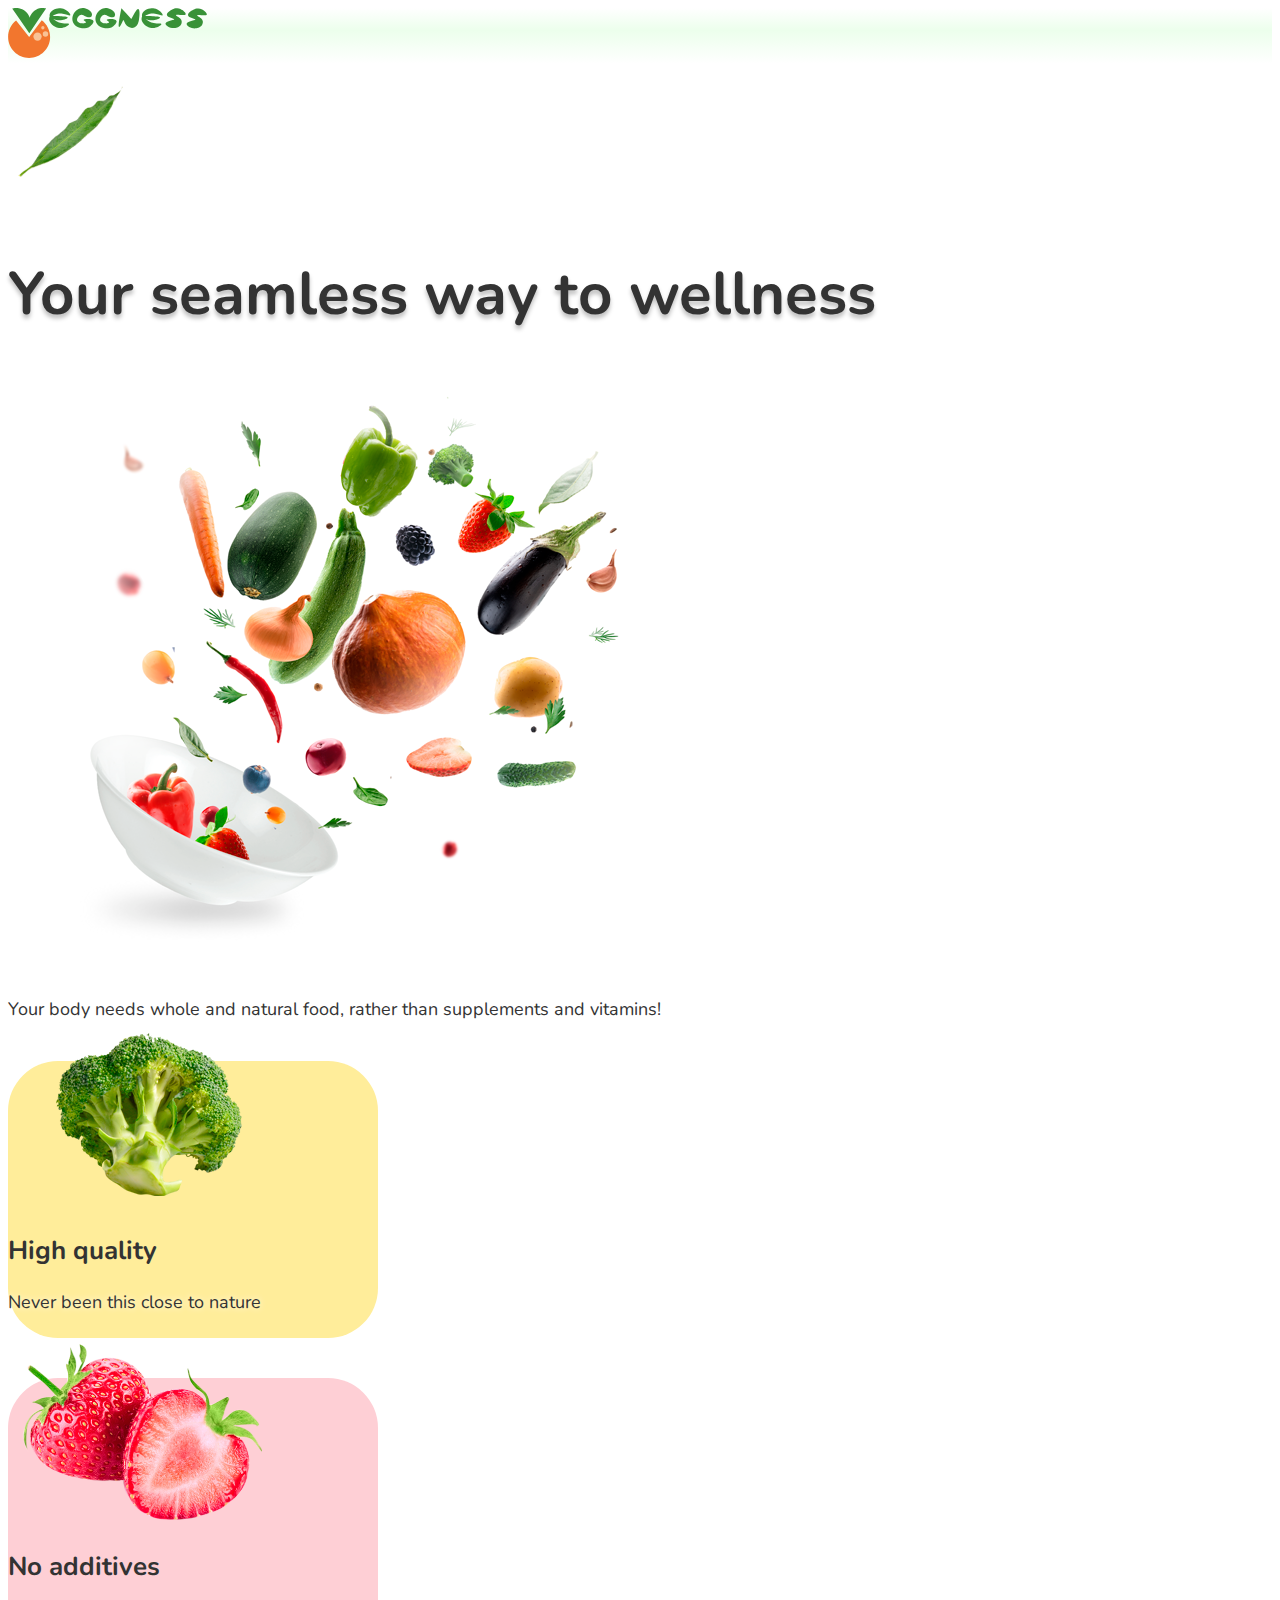
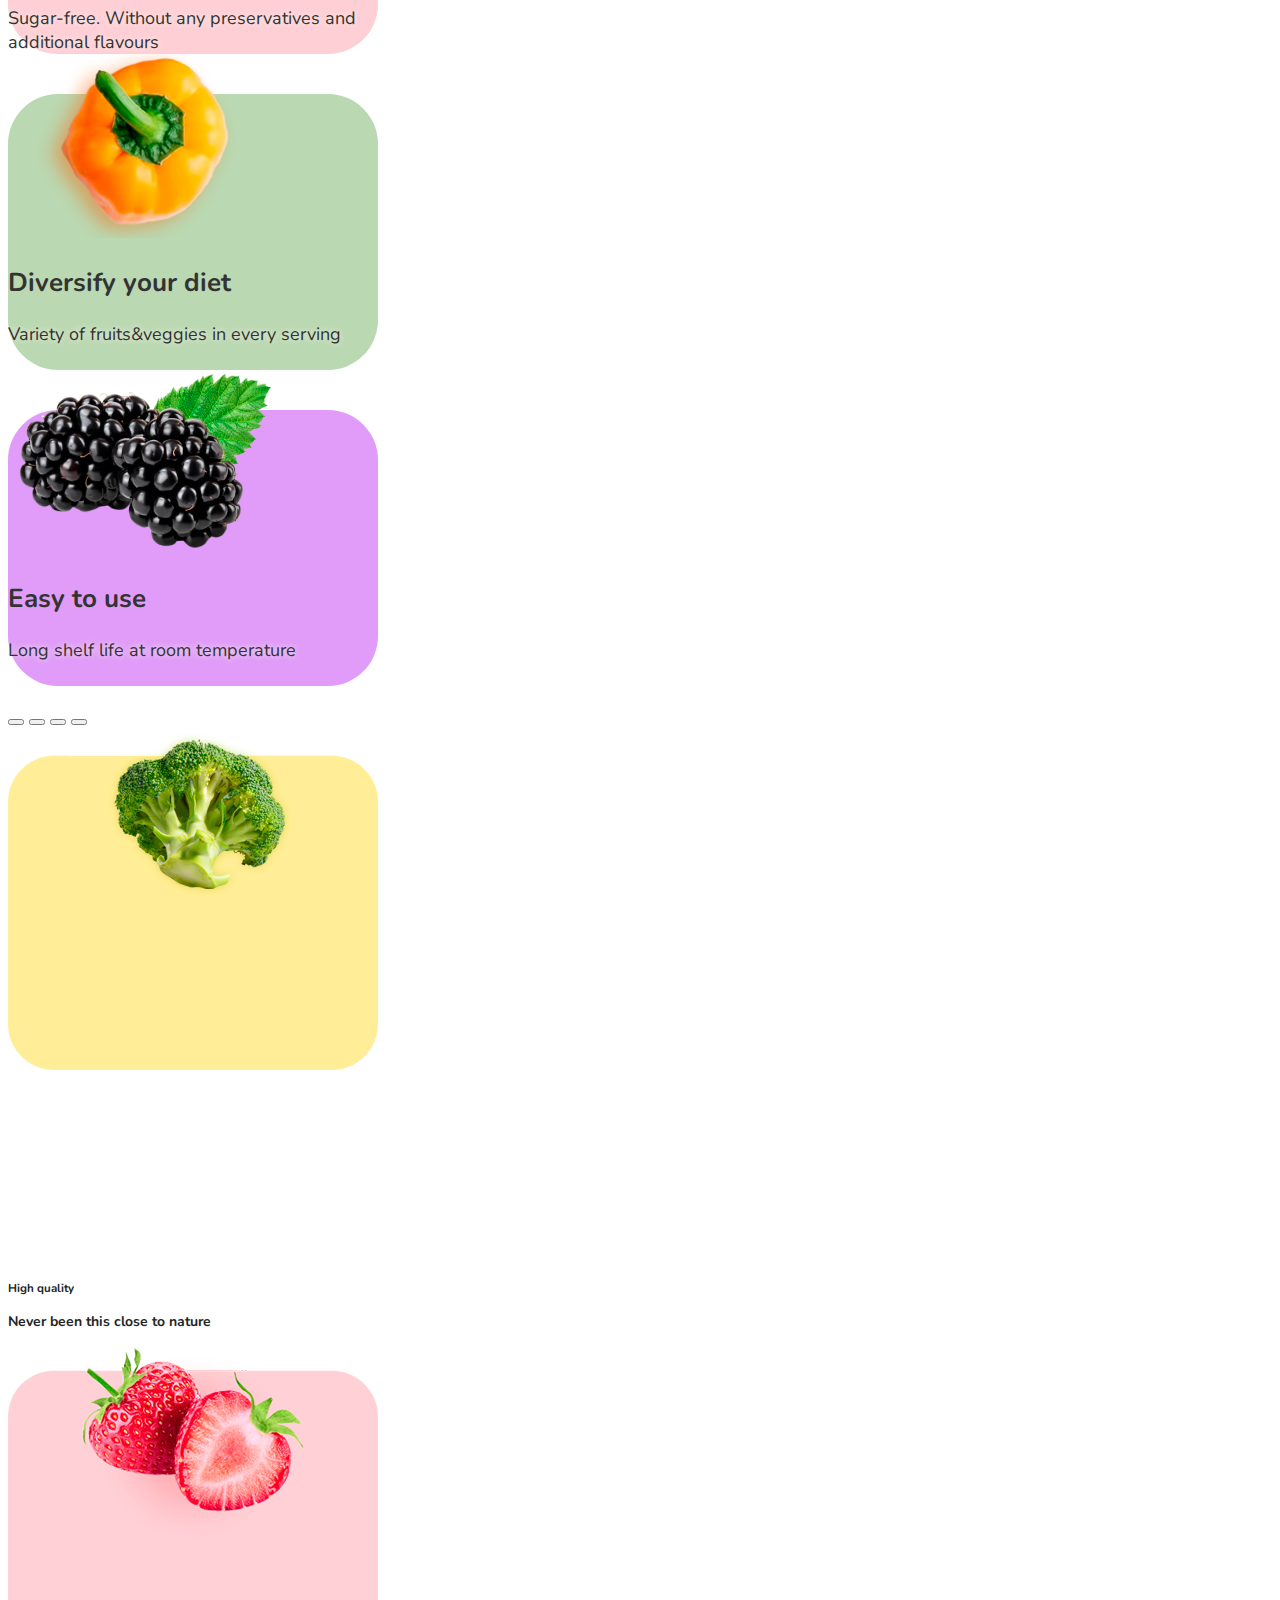
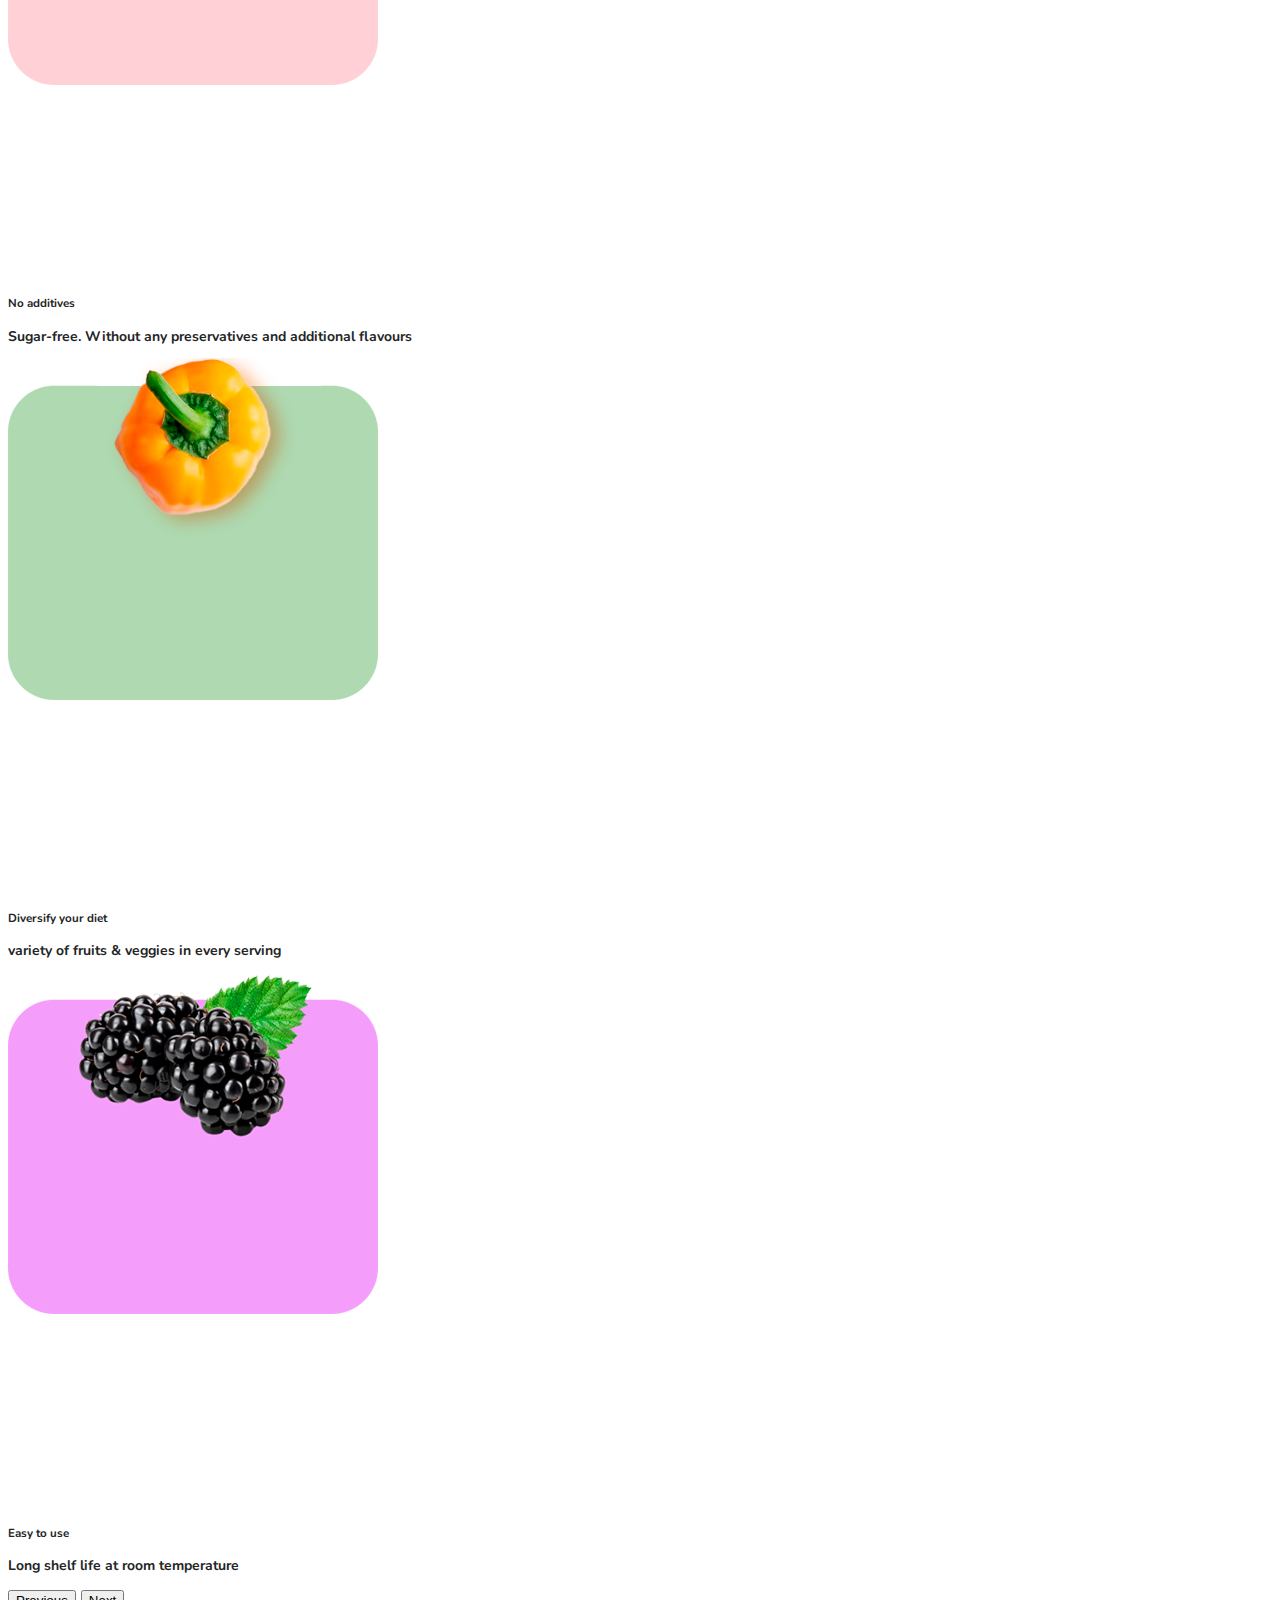
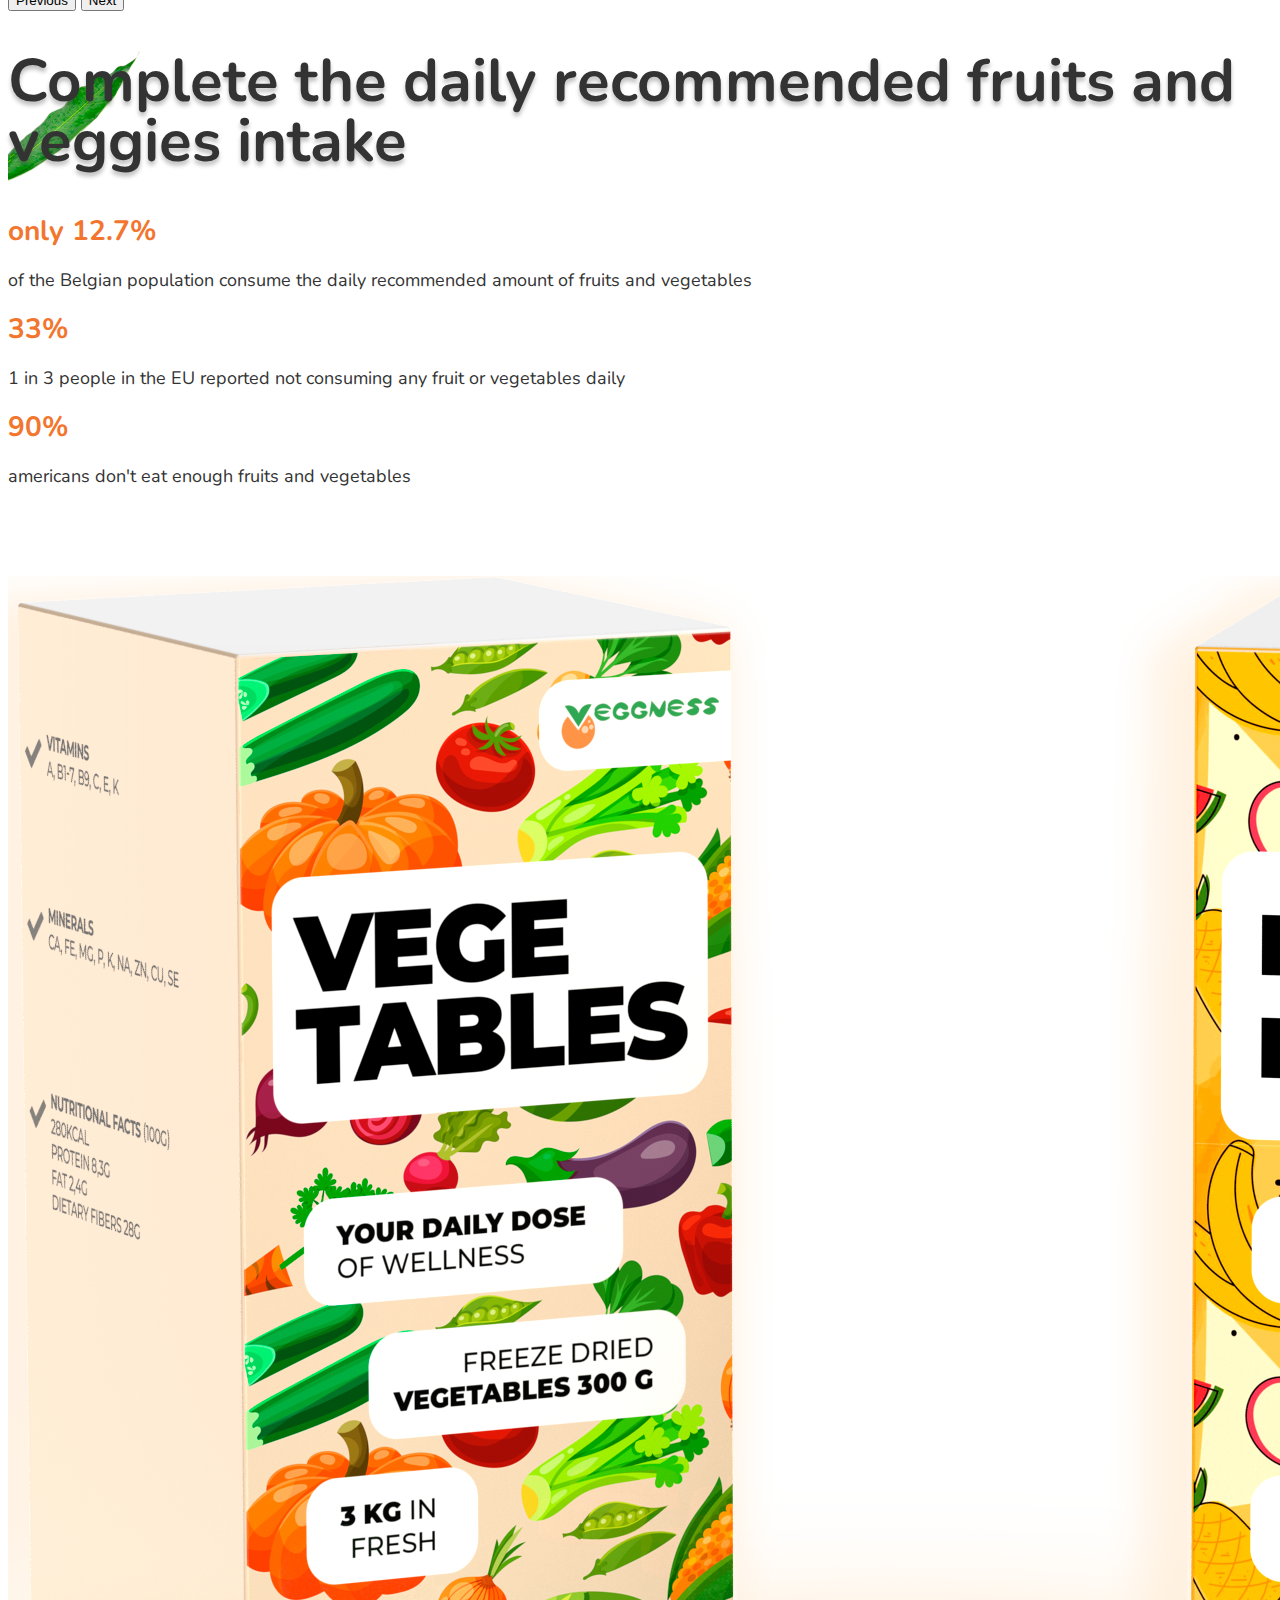
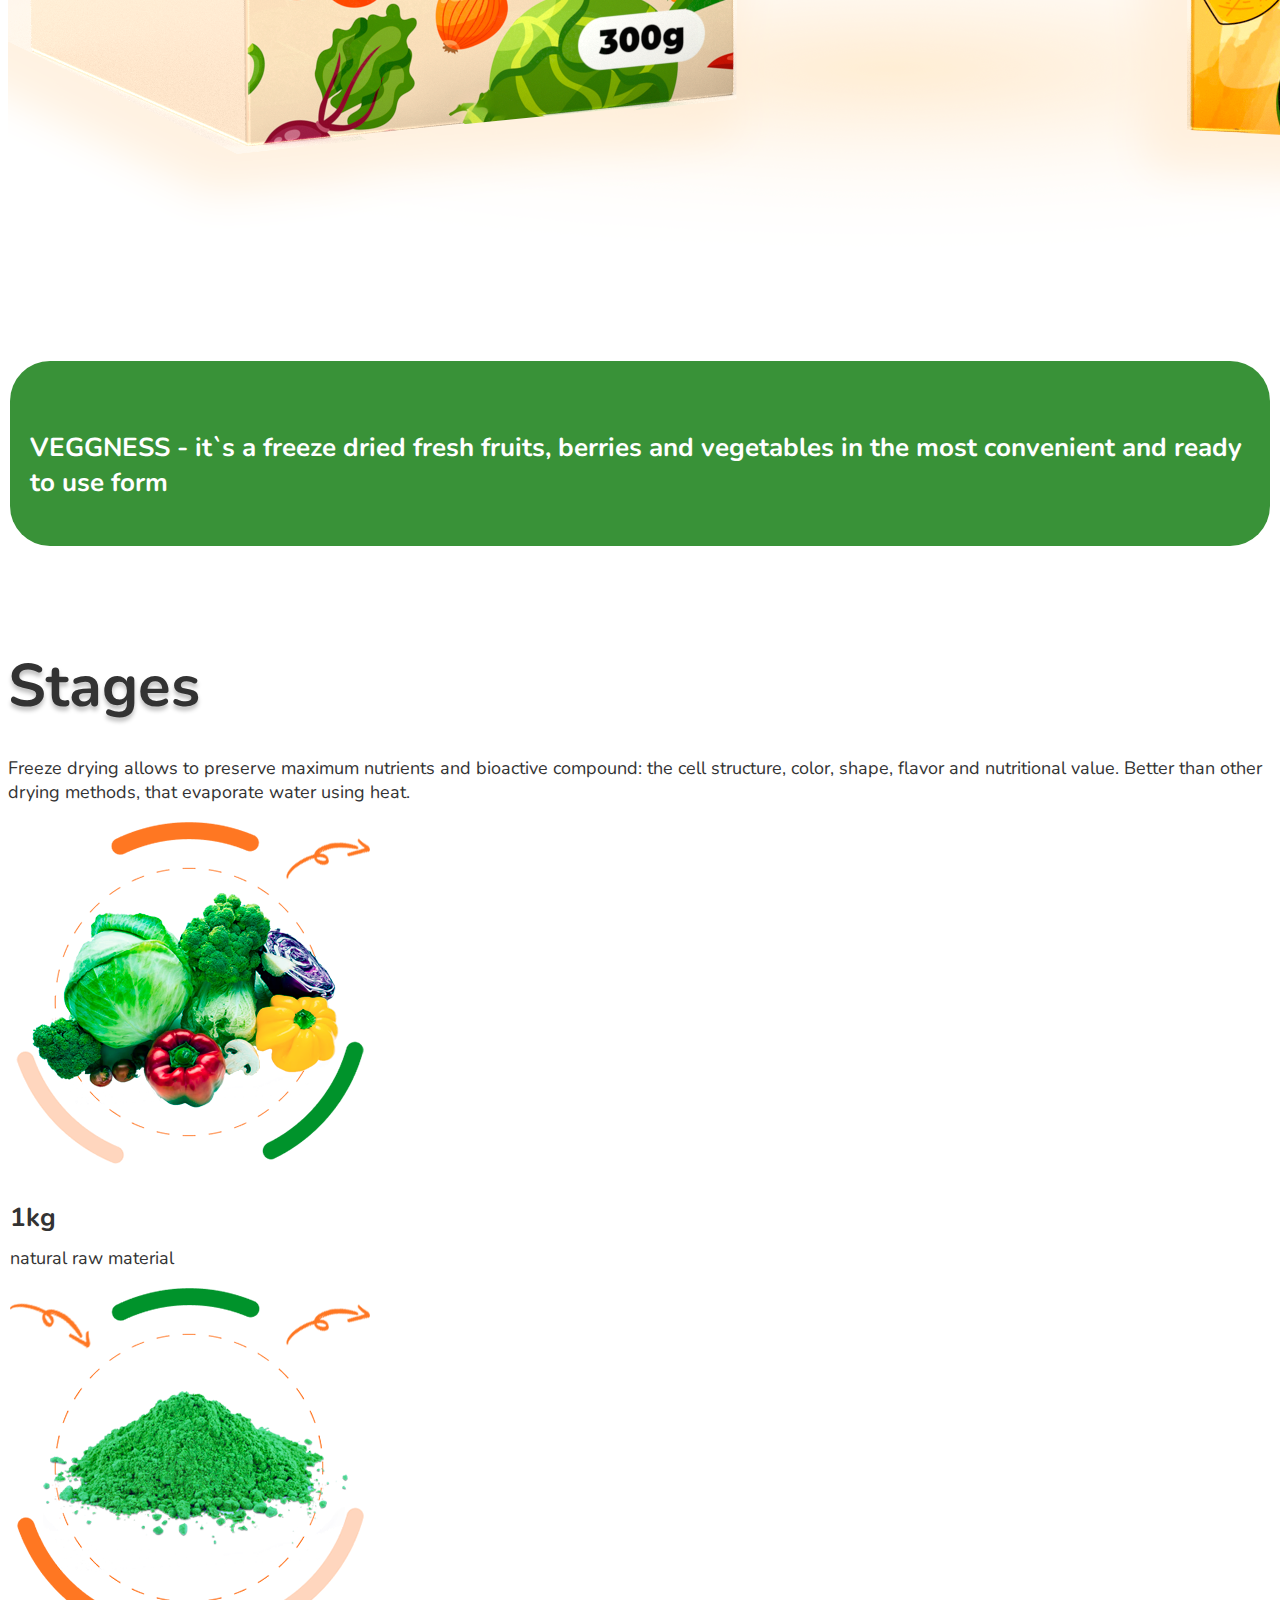
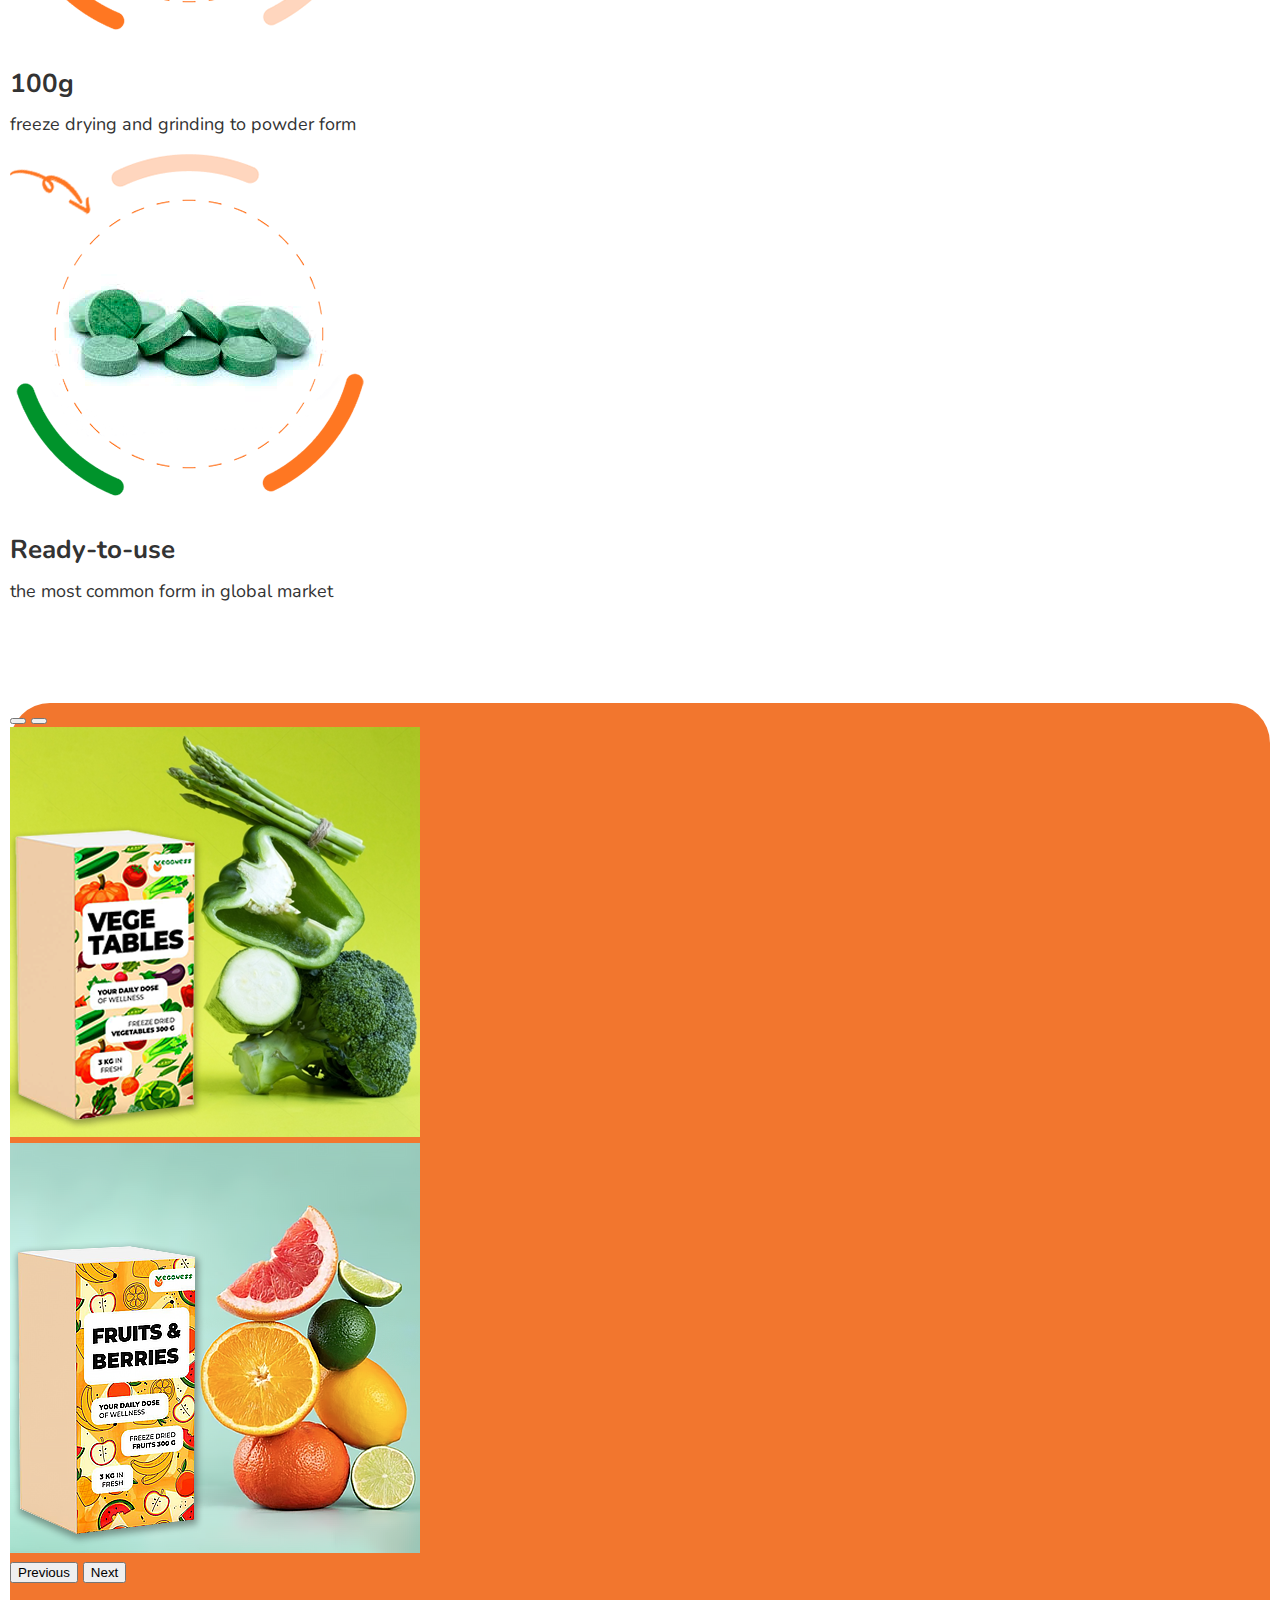
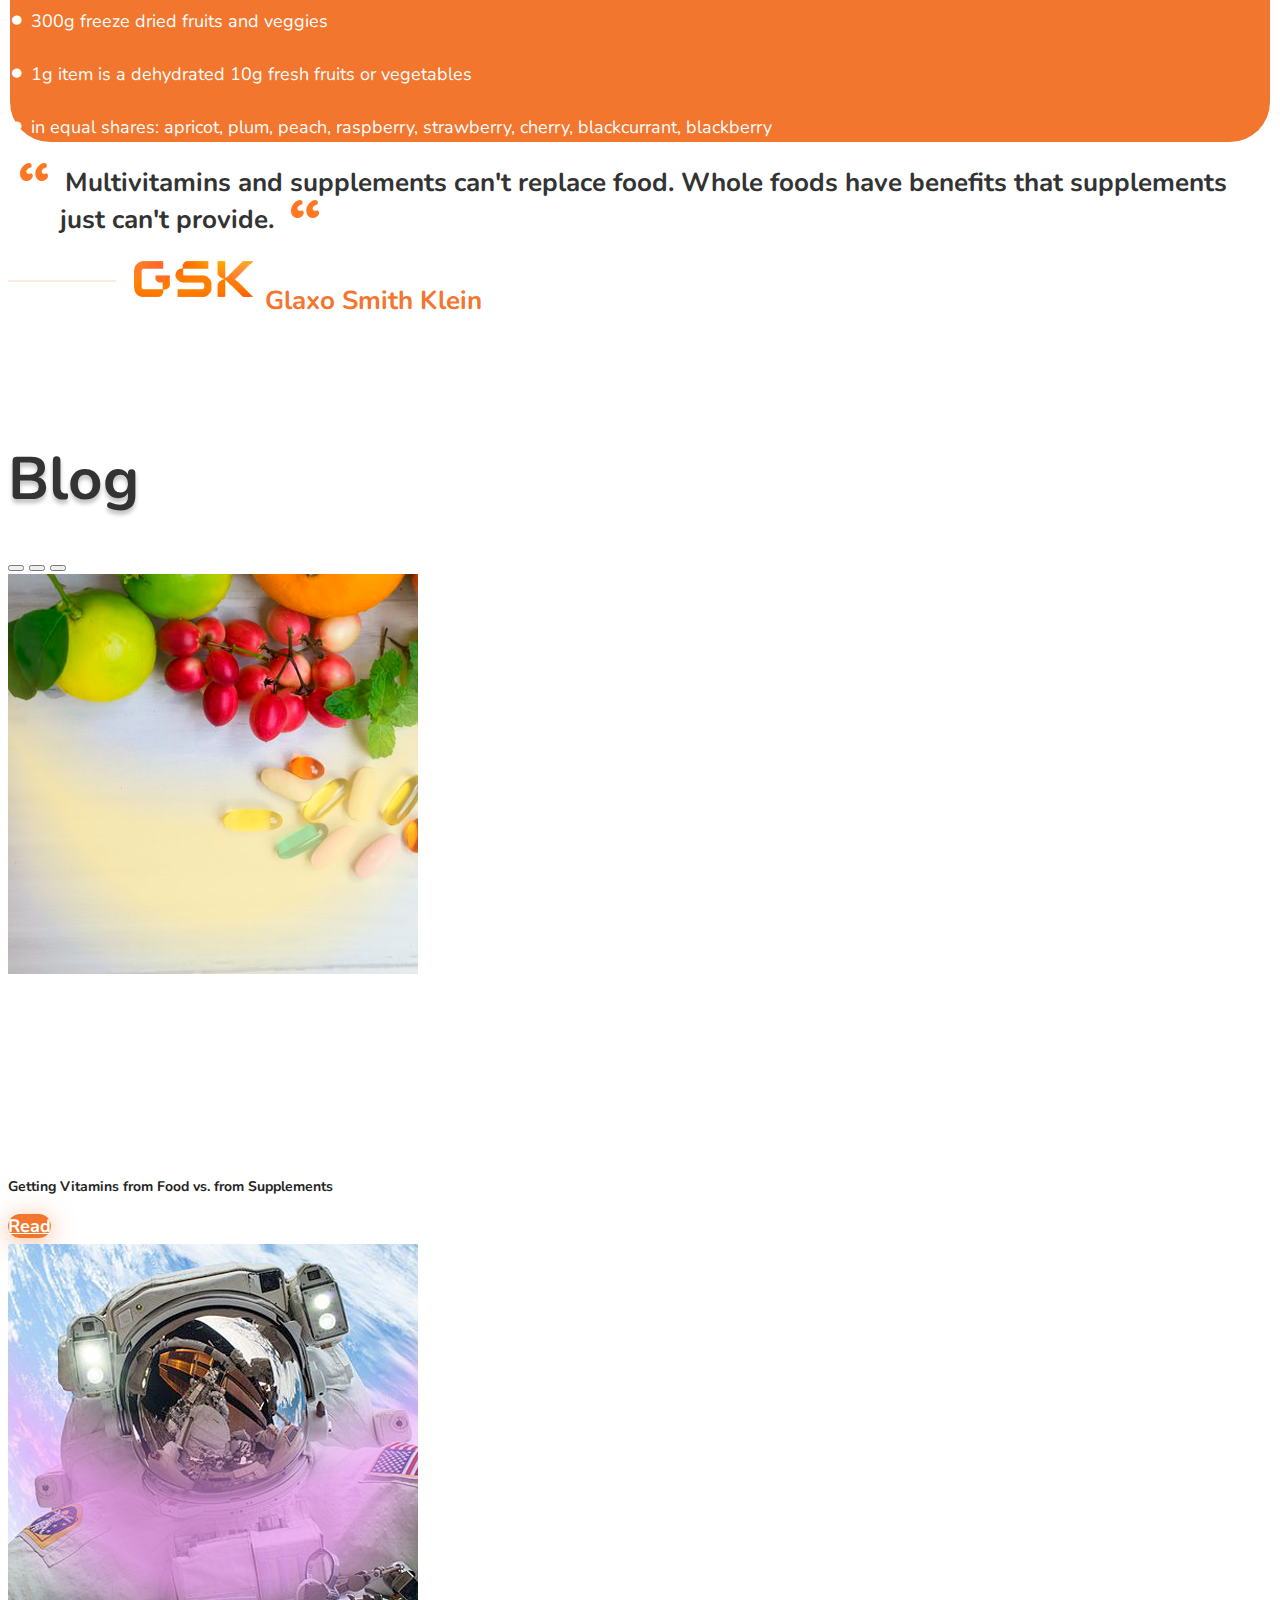
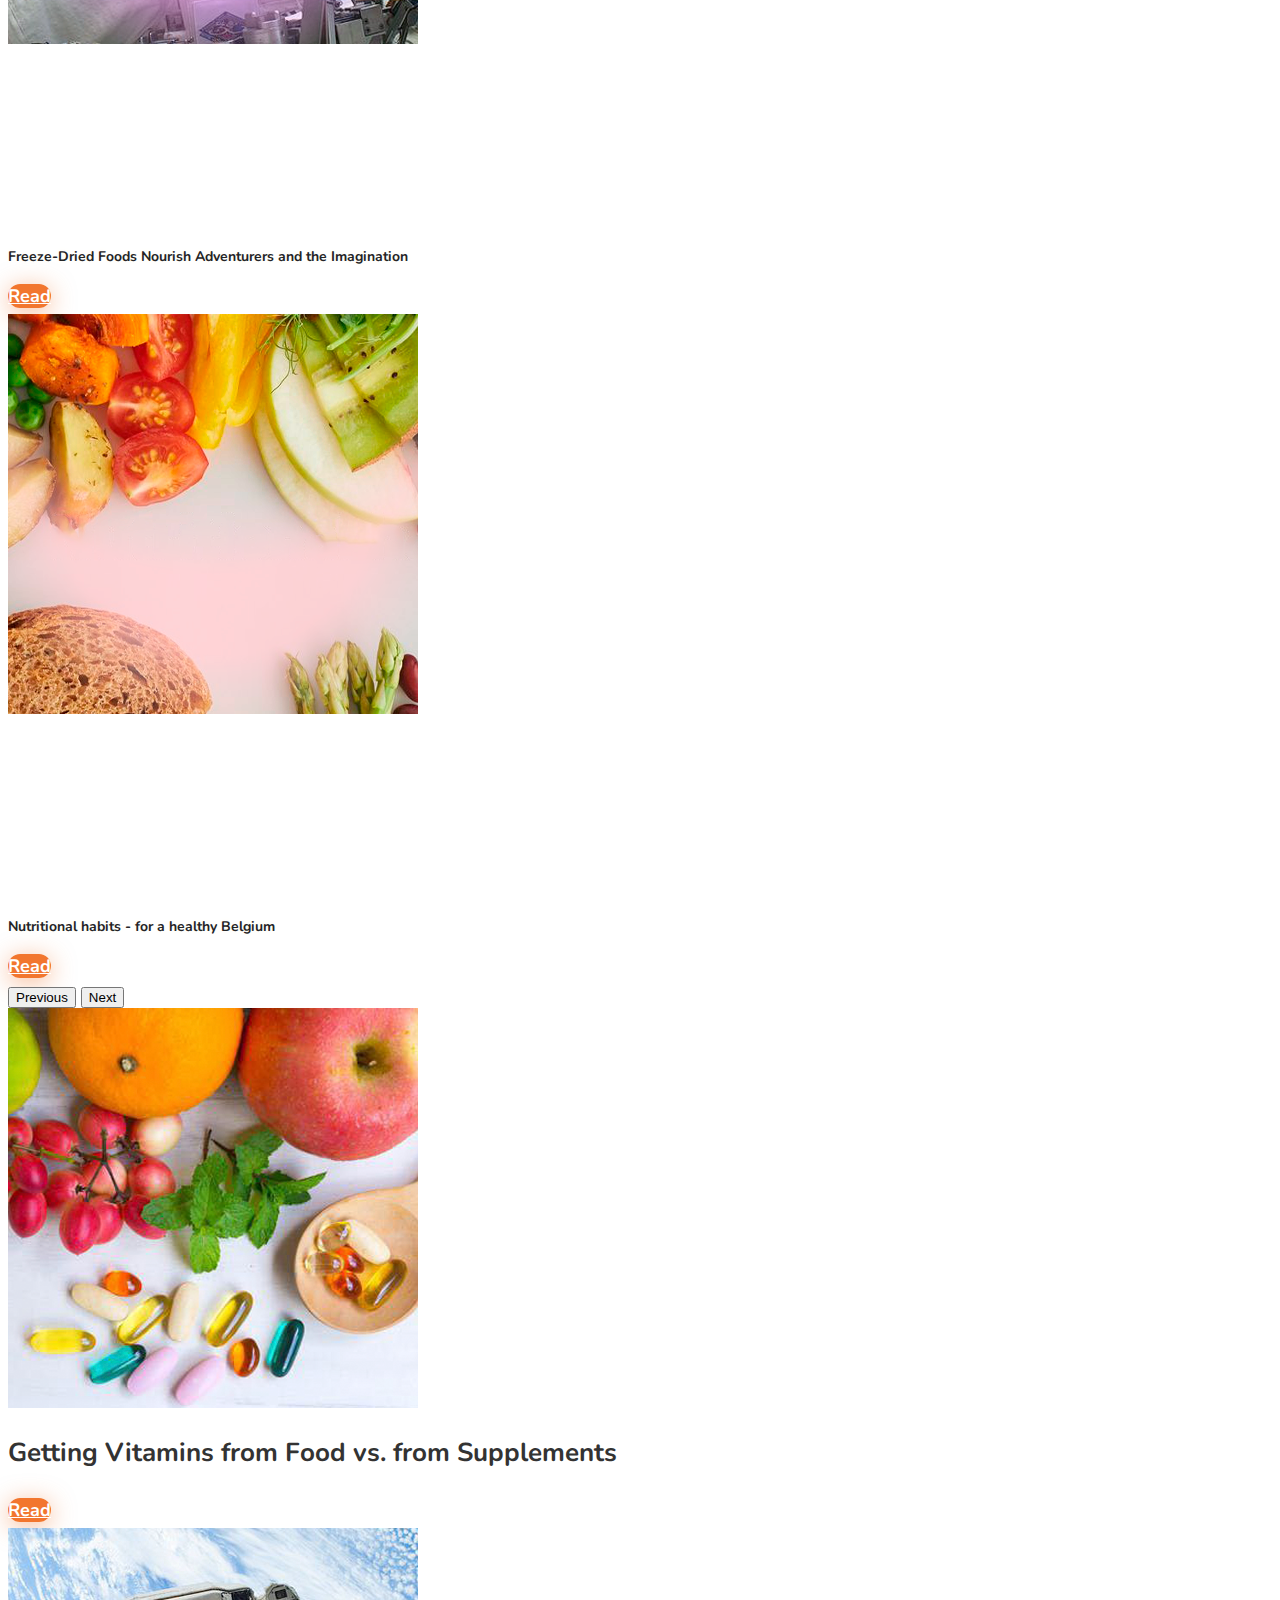
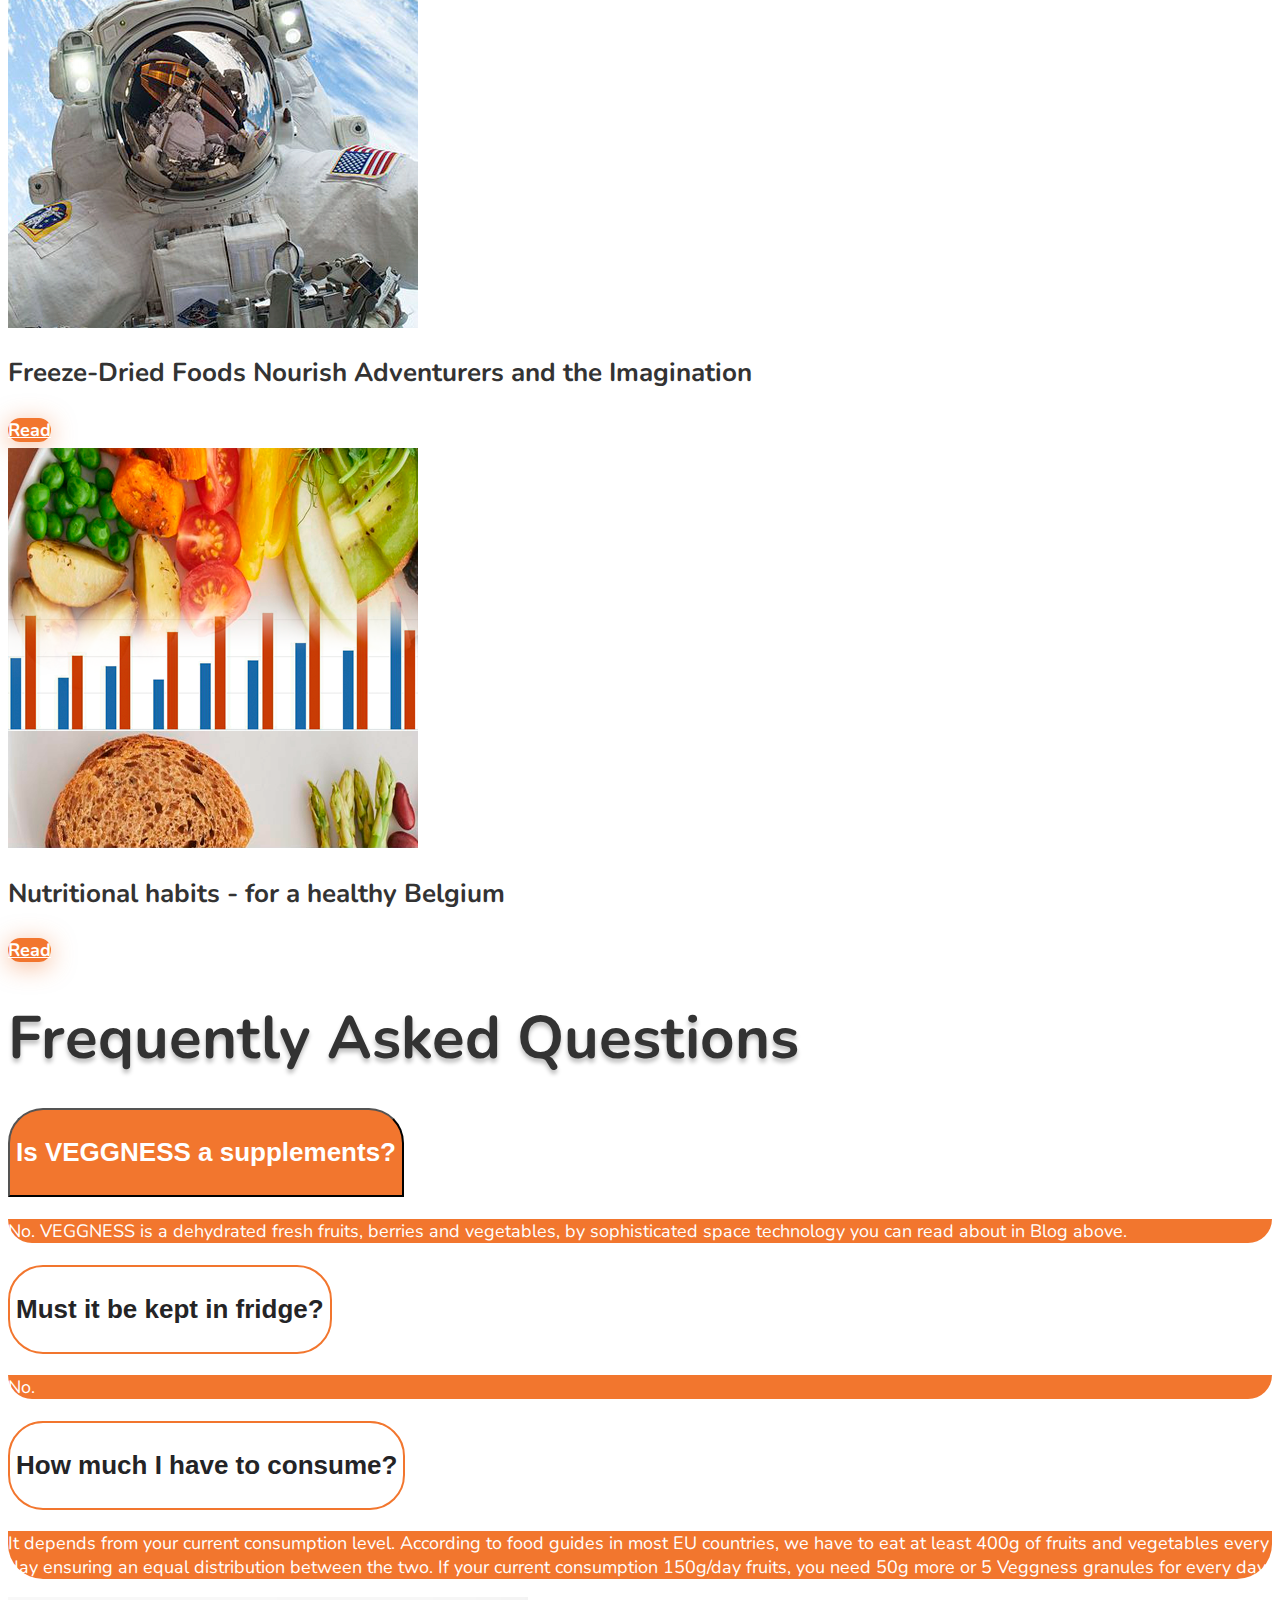
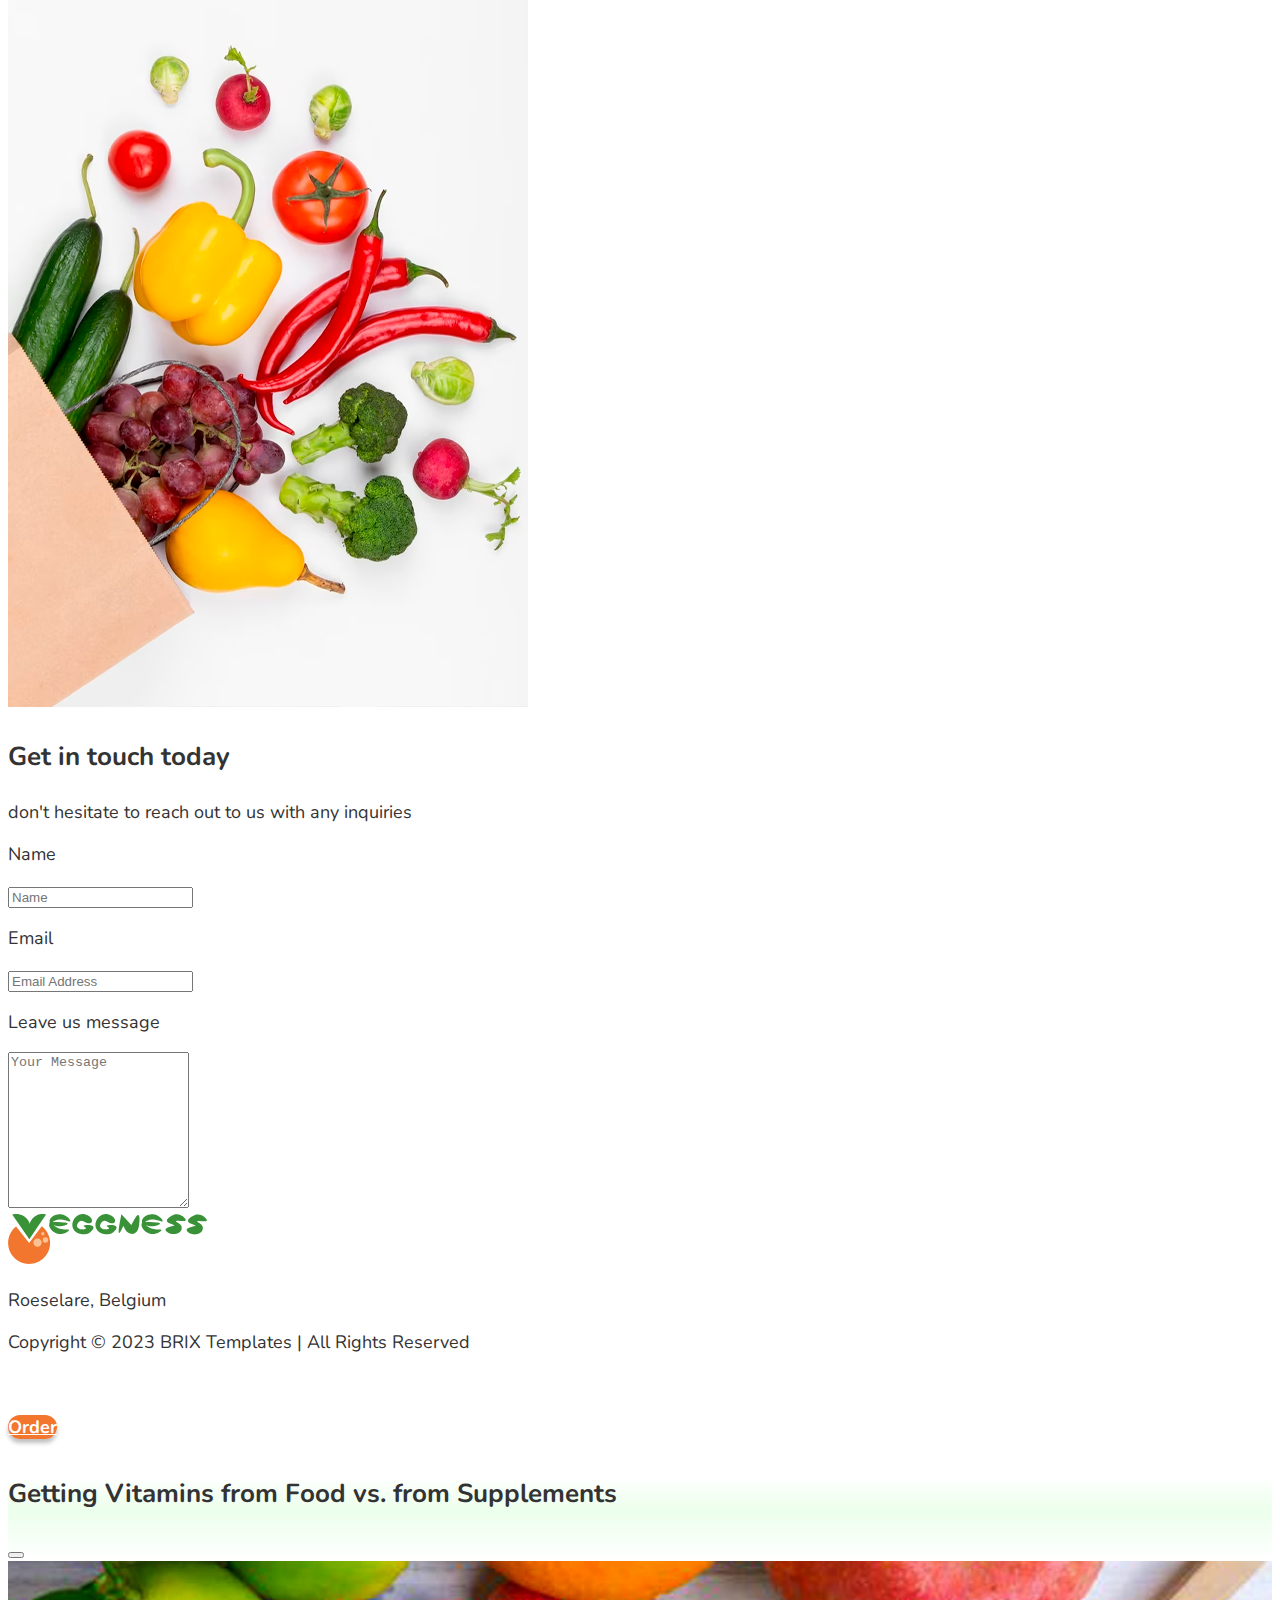
==== index.html @ 14f8ad98 "NewPhotos" ====
<!DOCTYPE html>
<html lang="en">

<head>
  <!-- Google tag (gtag.js) -->
  <script async src="https://www.googletagmanager.com/gtag/js?id=G-3SJHYYPMC2"></script>
  <script>
    window.dataLayer = window.dataLayer || [];
    function gtag(){dataLayer.push(arguments);}
    gtag('js', new Date());

    gtag('config', 'G-3SJHYYPMC2');
  </script>
  <meta charset="utf-8">
  <meta http-equiv="X-UA-Compatible" content="IE=edge">
  <meta name="viewport" content="width=device-width, initial-scale=1.0">
  <meta name="description" content="Your daily dose of wellness" />
  <meta name="keywords" content="veggness, fruits, berries" />
  <meta name="author" content="VEGGNESS">

  <title>VEGGNESS</title>

  <link href="https://cdn.jsdelivr.net/npm/bootstrap@5.2.3/dist/css/bootstrap.min.css" rel="stylesheet" integrity="sha384-rbsA2VBKQhggwzxH7pPCaAqO46MgnOM80zW1RWuH61DGLwZJEdK2Kadq2F9CUG65" crossorigin="anonymous">
  <link rel="stylesheet" type="text/css" href="css/main.css">

  <link href="https://fonts.googleapis.com/css?family=Nunito" rel="stylesheet">
  <link href="https://fonts.googleapis.com/css2?family=Nunito:wght@400;700;800&display=swap" rel="stylesheet">

  <link rel="shortcut icon" href="images/favicon.ico" type="image/x-icon">
  <link rel="apple-touch-icon" sizes="57x57" href="images/appleTouchIcon/apple-touch-icon-57x57.png">
  <link rel="apple-touch-icon" sizes="60x60" href="images/appleTouchIcon/apple-touch-icon-60x60.png">
  <link rel="apple-touch-icon" sizes="72x72" href="images/appleTouchIcon/apple-touch-icon-72x72.png">
  <link rel="apple-touch-icon" sizes="76x76" href="images/appleTouchIcon/apple-touch-icon-76x76.png">
  <link rel="apple-touch-icon" sizes="114x114" href="images/appleTouchIcon/apple-touch-icon-114x114.png">
  <link rel="apple-touch-icon" sizes="120x120" href="images/appleTouchIcon/apple-touch-icon-120x120.png">
  <link rel="apple-touch-icon" sizes="144x144" href="images/appleTouchIcon/apple-touch-icon-144x144.png">
  <link rel="apple-touch-icon" sizes="152x152" href="images/appleTouchIcon/apple-touch-icon-152x152.png">

</head>

<body>
  <div class="container-xl">

    <nav class="whiteGradient pt-3">
      <div class="container-xl">
        <a class="navbar-brand" href="#home">
          <img src="images/0/Logo.svg" height="50px" alt="VEGGNESS">
        </a>
      </div>
    </nav>

    <div id="home" ></div>
    <div class="row pt-2">
      <div class="col-lg-6 col-12">
        <picture>
          <source media="(min-width:992px)" srcset="images/1/leaf.png">
          <img src="images/1/leaf_empty.png" class="img-fluid" alt="leaf">
        </picture>
        <h1>Your seamless way to wellness</h1>
      </div>
      <div class="col-lg-6 col-12 text-center">
        <figure>
          <picture>
            <source media="(min-width:576px)" srcset="images/1/mix.png">
            <img src="images/1/mix360x330.png" class="img-fluid" alt="fruktal">
          </picture>
          <figcaption>fruktal</figcaption>
        </figure>
      </div>
    </div>

    <div class="row pt-2">
      <div class="col-12 text-center">
        <p>Your body needs whole and natural food, rather than supplements and vitamins!</p>
      </div>
    </div>

    <div class="d-none d-sm-block">
      <div class="row text-center">
        <div class="col-md-12 col-xl-6">
          <div class="slide1 slidesSettings justify-content-center container-fluid slidesblockOffsetDown">
            <img src="images/2/slide_1.png" class="img-fluid slideImgOffsetUp" alt="">
            <h2>High quality</h2>
            <p class="smallTextOnSlide">Never been this close to nature<br>&nbsp;</p>
          </div>
        </div>
        <div class="col-md-12 col-xl-6">
          <div class="slide2 slidesSettings justify-content-center container-fluid slidesblockOffsetDown">
            <img src="images/2/slide_2.png" class="img-fluid slideImgOffsetUp" alt="">
            <h2>No additives</h2>
            <p class="smallTextOnSlide">Sugar-free. Without any preservatives and additional flavours</p>
          </div>
        </div>
        <div class="col-md-12 col-xl-6">
          <div class="slide2a slidesSettings justify-content-center container-fluid slidesblockOffsetDown">
            <img src="images/2/slide_2a.png" class="img-fluid slideImgOffsetUp" alt="">
            <h2>Diversify your diet</h2>
            <p class="smallTextOnSlide">Variety of fruits&veggies in every serving<br>&nbsp;</p>
          </div>
        </div>
        <div class="col-md-12 col-xl-6">
          <div class="slide3 slidesSettings justify-content-center container-fluid slidesblockOffsetDown">
            <img src="images/2/slide_3.png" class="img-fluid slideImgOffsetUp" alt="">
            <h2>Easy to use</h2>
            <p class="smallTextOnSlide">Long shelf life at room temperature<br>&nbsp;</p>
          </div>
        </div>
      </div>
    </div>

    <div class="d-block d-sm-none">
      <div class="row">
        <div id="carouselExampleCaptions" class="carousel slide">
          <div class="carousel-indicators">
            <button type="button" data-bs-target="#carouselExampleCaptions" data-bs-slide-to="0" class="active"
              aria-current="true" aria-label="Slide 1"></button>
            <button type="button" data-bs-target="#carouselExampleCaptions" data-bs-slide-to="1"
              aria-label="Slide 2"></button>
            <button type="button" data-bs-target="#carouselExampleCaptions" data-bs-slide-to="2"
              aria-label="Slide 3"></button>
              <button type="button" data-bs-target="#carouselExampleCaptions" data-bs-slide-to="3"
              aria-label="Slide 4"></button>
          </div>
          <div class="carousel-inner">
            <div class="carousel-item active">
              <img src="images/2/slide_1_370.png" class="d-block w-100" alt="...">
              <div class="carousel-caption">
                <h5>High quality</h5>
                <p>Never been this close to nature</p>
              </div>
            </div>
            <div class="carousel-item">
              <img src="images/2/slide_2_370.png" class="d-block w-100" alt="...">
              <div class="carousel-caption">
                <h5>No additives</h5>
                <p>Sugar-free. Without any preservatives and additional flavours</p>
              </div>
            </div>
            <div class="carousel-item">
              <img src="images/2/slide_2a_370.png" class="d-block w-100" alt="...">
              <div class="carousel-caption">
                <h5>Diversify your diet</h5>
                <p>variety of fruits & veggies in every serving</p>
              </div>
            </div>
            <div class="carousel-item">
              <img src="images/2/slide_3_370.png" class="d-block w-100" alt="...">
              <div class="carousel-caption">
                <h5>Easy to use</h5>
                <p>Long shelf life at room temperature</p>
              </div>
            </div>
          </div>
          <button class="carousel-control-prev" type="button" data-bs-target="#carouselExampleCaptions"
            data-bs-slide="prev">
            <span class="carousel-control-prev-icon" aria-hidden="true"></span>
            <span class="visually-hidden">Previous</span>
          </button>
          <button class="carousel-control-next" type="button" data-bs-target="#carouselExampleCaptions"
            data-bs-slide="next">
            <span class="carousel-control-next-icon" aria-hidden="true"></span>
            <span class="visually-hidden">Next</span>
          </button>
        </div>
      </div>
    </div>

    <div id="blockWithPersents" class="row pt-5">
      <div class="col-xl-6 col-lg-12">
        <div class="px-2"><h1>Complete the daily recommended fruits and veggies intake</h1></div>
      </div>
      <div class="col-xl-6 col-lg-12">
        <div class="row border-bottom py-2">
          <div class="col-sx-12 col-md-4 text-center orang">only&nbsp;12.7%</div>
          <div class="col-sx-12 col-md-8 text-start">
            <p>of the Belgian population consume the daily recommended amount of
              fruits and vegetables</p>
          </div>
        </div>
        <div class="row border-bottom py-2">
          <div class="col-sx-12 col-md-4 text-center orang">33%</div>
          <div class="col-sx-12 col-md-8 text-start">
            <p>1 in 3 people in the EU reported not consuming any fruit or
              vegetables daily</p>
          </div>
        </div>
        <div class="row py-2">
          <div class="col-sx-12 col-md-4 text-center orang">90%</div>
          <div class="col-sx-12 col-md-8 text-start">
            <p>americans don't eat enough fruits and vegetables</p>
          </div>
        </div>
      </div>
    </div>

    <div id="gr-box" class="anchorBlock"></div>
    <div class="row">
      <div class="col-lg-6 col-xs-12 text-center">
        <picture>
          <source media="(min-width:576px)" srcset="images/4/left_mix_above.png">
          <img src="images/4/left_mix_above_360.png" class="img-fluid" alt="fruktal">
        </picture>
      </div>
      <div class="col-lg-6 col-xs-12">
        <br><br>
        <div id="green-txt" class="container my-3">
          <br><br>
          <h2>VEGGNESS - it`s a freeze dried fresh fruits, berries and vegetables in the most convenient and ready to use form</h2>
          <br>
        </div>
      </div>
    </div>

    <div id="stages" class="anchorBlock"></div>
    <div class="row pt-2">
      <div class=" col text-center">
        <h1>Stages</h1>
        <p class="mt-4">Freeze drying allows to preserve maximum nutrients and bioactive compound: the cell
          structure, color, shape, flavor and nutritional value. Better than other drying methods, that evaporate water
          using heat.</p>
      </div>
      <div class="row mt-2" style="margin-left: 2px; margin-right: 2px;">
        <div class="col-12 col-md-4 text-center">
          <picture>
            <source media="(min-width:768px)" srcset="images/5_stages/1_fruit_Horizontal.png">
            <img src="images/5_stages/1_fruit_Vertical_200px.png" class="img-fluid" alt="stage 1">
          </picture>
          <div class="minMargin">
            <h2>1kg</h2>
            <p class="minMargin">natural raw material </p>
          </div>
        </div>
        <div class="col-12 col-md-4 text-center">
          <picture>
            <source media="(min-width:768px)" srcset="images/5_stages/2_dust_Horizontal.png">
            <img src="images/5_stages/2_dust_Vertical_200px.png" class="img-fluid" alt="stage 1">
          </picture>
          <div class="minMargin">
            <h2>100g</h2>
            <p class="minMargin">freeze drying and grinding to powder form</p>
          </div>
        </div>
        <div class="col-12 col-md-4 text-center">
          <picture>
            <source media="(min-width:768px)" srcset="images/5_stages/3_stick_Horizontal.png">
            <img src="images/5_stages/3_stick_Vertical_200px.png" class="img-fluid" alt="stage 1">
          </picture>
          <div class="minMargin">
            <h2>Ready-to-use</h2>
            <p class="minMargin">the most common form in global market</p>
          </div>
        </div>
      </div>
    </div>

    <div id="yellow-block" class="row pt-2">
      <!--
      <div class="col-lg-6 col-xs-12 text-center yellow_imgMoveUp">
        <picture>
          <source media="(min-width:576px)" srcset="images/7_yellow/yellowBox2.png">
          <img src="images/7_yellow/yellowBox2_360.png" class="img-fluid" alt="fruktal">
        </picture>
      </div>
      -->
      <div class="col-md-4 col-xs-12">
        <div class="row mb-2">
          <div id="BlogCarusel" class="carousel slide">
            <div class="carousel-indicators">
              <button type="button" data-bs-target="#BlogCarusel" data-bs-slide-to="0" class="active" aria-current="true"
                aria-label="Slide 1"></button>
              <button type="button" data-bs-target="#BlogCarusel" data-bs-slide-to="1" aria-label="Slide 2"></button>
            </div>
            <div class="carousel-inner">
              <div class="carousel-item active">
                <img src="images/7_yellow/SmallGreenSlide1.png" class="d-block w-100 rounded-5" alt="...">
              </div>
              <div class="carousel-item">
                <img src="images/7_yellow/SmallGreenSlide2.png" class="d-block w-100 rounded-5" alt="...">
              </div>
            </div>
            <button class="carousel-control-prev" type="button" data-bs-target="#BlogCarusel" data-bs-slide="prev">
              <span class="carousel-control-prev-icon" aria-hidden="true"></span>
              <span class="visually-hidden">Previous</span>
            </button>
            <button class="carousel-control-next" type="button" data-bs-target="#BlogCarusel" data-bs-slide="next">
              <span class="carousel-control-next-icon" aria-hidden="true"></span>
              <span class="visually-hidden">Next</span>
            </button>
          </div>
        </div>
      </div>
      <div class="col-md-8 col-xs-12">
        <div class="container">
          <p><span class="bullet">&bull;&nbsp;</span>300g freeze dried fruits and veggies</p>
          <p><span class="bullet">&bull;&nbsp;</span>1g item is a dehydrated 10g fresh fruits or vegetables</p>
          <p><span class="bullet">&bull;&nbsp;</span>in equal shares: apricot, plum, peach, raspberry, strawberry, cherry, blackcurrant, blackberry</p>
        </div>
      </div>
    </div>

    <div id="quote" class="row pt-5">
      <div class="col-12">
        <div class="spaceHDG">
          <h2>
            <img class="startHDG" src="images/8_quote/hdg_.png" alt="``">
            Multivitamins and supplements can't replace food. Whole foods have benefits that supplements just can't
            provide.
            <img src="images/8_quote/hdg_.png" alt="``">
          </h2>
        </div>
        <div class="orangText text-end">
          <h2>
            <img src="images/8_quote/line_gsk.png" alt="-">
            Glaxo&nbsp;Smith&nbsp;Klein
          </h2>
        </div>
      </div>
    </div>

    <!-- BLOG -->
    <div id="blog" class="anchorBlock"></div>
    <div class="row pt-2">
      <div class="col text-center">
        <h1>Blog</h1>
      </div>
    </div>
    <!-- START BLOG CAROUSEL -->
    <div class="d-block d-sm-none">
      <div class="row">
        <div id="BlogCarusel" class="carousel slide">
          <div class="carousel-indicators">
            <button type="button" data-bs-target="#BlogCarusel" data-bs-slide-to="0" class="active" aria-current="true"
              aria-label="Slide 1"></button>
            <button type="button" data-bs-target="#BlogCarusel" data-bs-slide-to="1" aria-label="Slide 2"></button>
            <button type="button" data-bs-target="#BlogCarusel" data-bs-slide-to="2" aria-label="Slide 3"></button>
          </div>
          <div class="carousel-inner">
            <div class="carousel-item active">
              <img src="images/9_blog/blog1.png" class="d-block w-100 rounded-5" alt="...">
              <div class="carousel-caption">
                <p class="smallTextOnSlide">Getting Vitamins from Food vs. from Supplements</p>
                <a href="" class="btn btn-orangLight" data-bs-toggle="modal" data-bs-target="#blog_1">Read</a>
              </div>
            </div>
            <div class="carousel-item">
              <img src="images/9_blog/blog2.png" class="d-block w-100 rounded-5" alt="...">
              <div class="carousel-caption">
                <p class="smallTextOnSlide">Freeze-Dried Foods Nourish Adventurers and the Imagination</p>
                <a href="" class="btn btn-orangLight" data-bs-toggle="modal" data-bs-target="#blog_2">Read</a>
              </div>
            </div>
            <div class="carousel-item">
              <img src="images/9_blog/blog3.png" class="d-block w-100 rounded-5" alt="...">
              <div class="carousel-caption">
                <p class="smallTextOnSlide">Nutritional habits - for a healthy Belgium</p>
                <a href="" class="btn btn-orangLight" data-bs-toggle="modal" data-bs-target="#blog_3">Read</a>
              </div>
            </div>
          </div>
          <button class="carousel-control-prev" type="button" data-bs-target="#BlogCarusel" data-bs-slide="prev">
            <span class="carousel-control-prev-icon" aria-hidden="true"></span>
            <span class="visually-hidden">Previous</span>
          </button>
          <button class="carousel-control-next" type="button" data-bs-target="#BlogCarusel" data-bs-slide="next">
            <span class="carousel-control-next-icon" aria-hidden="true"></span>
            <span class="visually-hidden">Next</span>
          </button>
        </div>
      </div>
    </div>
    <!-- END OF CAROUSEL -->
    <div class="d-none d-sm-block">
      <div class="row pt-2">
        <div class="col-md-4 col-12 pb-5">
          <div class="text-center text-md-start">
            <img src="images/9_blog/blog_f1.png" class="img-fluid rounded-5" alt="">
            <div class="py-3">
              <h2>Getting Vitamins from Food vs. from Supplements</h2>
            </div>
            <a href="" class="btn btn-orangLight" data-bs-toggle="modal" data-bs-target="#blog_1">Read</a>
          </div>
        </div>
        <div class="col-md-4 col-12 pb-5">
          <div class="text-center text-md-start">
            <img src="images/9_blog/blog_f2.png" class="img-fluid rounded-5" alt="">
            <div class="py-3">
              <h2>Freeze-Dried Foods Nourish Adventurers and the Imagination</h2>
            </div>
            <a href="" class="btn btn-orangLight" data-bs-toggle="modal" data-bs-target="#blog_2">Read</a>
          </div>
        </div>
        <div class="col-md-4 col-12 pb-5">
          <div class="text-center text-md-start">
            <img src="images/9_blog/blog_f3.png" class="img-fluid rounded-5" alt="">
            <div class="py-3">
              <h2>Nutritional habits - for a healthy Belgium</h2>
            </div>
            <a href="" class="btn btn-orangLight" data-bs-toggle="modal" data-bs-target="#blog_3">Read</a>
          </div>
        </div>
      </div>
    </div>
    <!-- END BLOG -->

    <div id="questions" class="row pt-2">
      <div class="col text-center">
        <h1>Frequently Asked Questions</h1>
      </div>
    </div>

    <div class="accordion pt-2">
      <div class="accordion-item border-0">
        <h2 class="accordion-header" id="panelsStayOpen-headingOne">
          <button class="accordion-button s-btn" type="button" data-bs-toggle="collapse"
            data-bs-target="#panelsStayOpen-collapseOne" aria-expanded="true"
            aria-controls="panelsStayOpen-collapseOne">
            <p class="size_h2 white">Is VEGGNESS a supplements?</p>
          </button>
        </h2>
        <div id="panelsStayOpen-collapseOne" class="accordion-collapse collapse show"
          aria-labelledby="panelsStayOpen-headingOne">
          <div class="accordion-body">
            <p class="white">No. VEGGNESS is a dehydrated fresh fruits, berries and vegetables, by sophisticated space technology you can read about in Blog above.</p>
          </div>
        </div>
      </div>
      <div class="accordion-item  border-0 my-3">
        <h2 class="accordion-header" id="panelsStayOpen-headingTwo">
          <button class="accordion-button s-btn collapsed" type="button" data-bs-toggle="collapse"
            data-bs-target="#panelsStayOpen-collapseTwo" aria-expanded="false"
            aria-controls="panelsStayOpen-collapseTwo">
            <p class="size_h2 white">Must it be kept in fridge?</p>
          </button>
        </h2>
        <div id="panelsStayOpen-collapseTwo" class="accordion-collapse collapse"
          aria-labelledby="panelsStayOpen-headingTwo">
          <div class="accordion-body">
            <p class="white">No.</p>
          </div>
        </div>
      </div>
      <div class="accordion-item border-0 my-3">
        <h2 class="accordion-header" id="panelsStayOpen-headingThree">
          <button class="accordion-button s-btn collapsed" type="button" data-bs-toggle="collapse"
            data-bs-target="#panelsStayOpen-collapseThree" aria-expanded="false"
            aria-controls="panelsStayOpen-collapseThree">
            <p class="size_h2 white">How much I have to consume?</p>
          </button>
        </h2>
        <div id="panelsStayOpen-collapseThree" class="accordion-collapse collapse"
          aria-labelledby="panelsStayOpen-headingThree">
          <div class="accordion-body">
            <p class="white">It depends from your current consumption level. According to food guides
              in most EU countries, we have to eat at least 400g of fruits and vegetables every day ensuring an equal
              distribution between the two. 
              If your current consumption 150g/day fruits, you need 50g more or 5 Veggness granules for every day.</p>
          </div>
        </div>
      </div>
    </div>


    <form target="_blank" action="https://formsubmit.co/af9beac872eb39ba2976e76bbcccce14" method="POST">
      <div class="row pt-2">
        <div class="col-lg-6 col-12 text-center">
          <picture>
            <source media="(min-width:576px)" srcset="images/11_form/11_form.png">
            <img src="images/11_form/11_form_360.png" class="img-fluid rounded-4" alt="fruktal">
          </picture>
        </div>
        <div class="col-lg-6 col-12">
          <p class="size_h2 py-3">Get in touch today</p>
          <p>don't hesitate to reach out to us with any inquiries</p>
          <p class="mt-4">Name</p>
          <input type="text" name="name" class="form-control" placeholder="Name">
          <p class="mt-4">Email</p>
          <input type="email" name="email" class="form-control" placeholder="Email Address" required>
          <p class="mt-4">Leave us message</p>
          <textarea placeholder="Your Message" class="form-control" name="message" rows="10" required></textarea>
          <input type="hidden" name="_next" value="https://veggness.com/pages/thanks.html">
          <input type="hidden" name="_captcha" value="false">
          <!-- Hide button
          <button type="submit" href="" class="btn btn-orangLight m-3">Send</button>
           -->
        </div>
      </div>
    </form>

    <div class="text-center">
      <div class="row border-bottom py-4">
        <div class="col-lg-3 col-xs-12">
          <a href="#home">
            <img src="images/0/Logo.svg" alt="VEGGNESS">
          </a>
        </div>
        <div class="col-lg-6 col-xs-12 p-2">
        </div>
        <div class="col-lg-3 col-xs-12 pt-2">
          <p class="text-center">Roeselare, Belgium</p>
        </div>
      </div>
      <p class="text-center">Copyright&nbsp;&copy;&nbsp;2023&nbsp;BRIX&nbsp;Templates |
        All&nbsp;Rights&nbsp;Reserved</p>
    </div>

    
    <div id="footerOpen"></div>
    <footer class="text-center fixed-bottom">
      <div id="footerButt" class="container-fluid">
        <a href="" class="btn btn-mainMenu" data-bs-toggle="modal" data-bs-target="#qorder">Order</a>
      </div>
      <div id="footerClose"></div>
    </footer>

    <div class="modal fade" id="blog_1" tabindex="-1" aria-labelledby="blog_1_Label" aria-hidden="true">
      <div class="modal-dialog modal-xl modal-dialog-centered modal-dialog-scrollable">
        <div class="modal-content">
          <div class="modal-header whiteGradient">
            <p class="size_h2 pt-3">Getting Vitamins from Food vs. from Supplements</p>
            <button type="button" class="btn-close" data-bs-dismiss="modal" aria-label="Close"></button>
          </div>
          <div class="modal-body">
            <img src="images/9_blog/forModal_1.png" class="img-fluid rounded-4" width="100%" alt="">
            <div class="py-2">
              <p>
                Nowadays our lives can be incredibly hectic. Making sure we're getting enough vitamins and nutrients may
                be the last thing on our to-do list. It may be easier just to grab vitamins or supplements to replace
                what
                you're missing in your diet instead of worrying about what you`re eating.</p>
              <p>
                However, it's important to try and get vitamins from whole foods before turning to dietary supplements.
                The Dietary Guidelines for Americans says that your nutritional needs should be met primarily through
                your
                diet, although you can supplement with vitamins if your needs can't be met through food alone.
              </p>
              <p class="text-end">
                <a href="https://www.centrum.com/learn/articles/food-and-nutrition/food-vs-vitamin-comparison"
                  target="_blank">Source</a>
              </p>
            </div>

          </div>
        </div>
      </div>
    </div>

    <div class="modal fade" id="blog_2" tabindex="-1" aria-labelledby="blog_2_Label" aria-hidden="true">
      <div class="modal-dialog modal-xl modal-dialog-centered modal-dialog-scrollable">
        <div class="modal-content">
          <div class="modal-header whiteGradient">
            <p class="size_h2 pt-3">Freeze-Dried Foods Nourish Adventurers and the Imagination</p>
            <button type="button" class="btn-close" data-bs-dismiss="modal" aria-label="Close"></button>
          </div>
          <div class="modal-body">
            <img src="images/9_blog/forModal_2.png" class="img-fluid rounded-4" width="100%" alt="">
            <div class="py-2">
              <p>
                Freeze-dried food is commonplace today, thanks in part to NASA, which helped innovate many of the modern
                techniques during early research into food preservation for space exploration. In particular, NASA's
                advances made freeze-dried meals easier to rehydrate without boiling water.</p>
              <p>
                In the early days of the space program, one of the many problems to solve was feeding the astronauts
                during their time away from Earth. Food needed to be shelf-stable and long lasting, and it needed to
                pack small and light and be easy to prepare.
              </p>
              <p>
                Not only does it help preserve nutritional value and extend shelf life, but removing the water also
                reduces the weight significantly, which is always an important consideration in space travel.
              </p>
              <p>
                Freeze-drying offers the best shelf life and preserves the most minerals, enzymes, and other nutrients.
                All it takes out is just the water. That's why food industry companies started using freeze-dried as
                much as they could.
              </p>
              <p class="text-end">
                <a href="https://spinoff.nasa.gov/Spinoff2020/cg_2.html" target="_blank">Source</a>
              </p>
            </div>
          </div>
        </div>
      </div>
    </div>

    <div class="modal fade" id="blog_3" tabindex="-1" aria-labelledby="blog_3_Label" aria-hidden="true">
      <div class="modal-dialog modal-xl modal-dialog-centered modal-dialog-scrollable">
        <div class="modal-content">
          <div class="modal-header whiteGradient">
            <p class="size_h2 pt-3">Nutritional habits - for a healthy Belgium</p>
            <button type="button" class="btn-close" data-bs-dismiss="modal" aria-label="Close"></button>
          </div>
          <div class="modal-body">
            <img src="images/9_blog/forModal_3.png" class="img-fluid rounded-4" width="100%" alt="">
            <div class="py-2">
              <p>
                In 2018, 12.7% of the population aged 6 years and over consumed the daily recommended amount of fruit
                and vegetables (at least 5 portions). More women (15.6%) than men (9.8%) consumed the recommended
                amount. Children and young adults were less likely to meet the recommendations than middle-aged and
                older adults.
              </p>
              <p>Proportion of the population that eats daily the recommended amount of fruits and vegetables (at least
                5
                portions), by age and sex, Belgium, 2018.
              </p>
              <div class="conteiner text-center">
                <img src="images/9_blog/forModal_3_chart.png" class="img-fluid rounded-4" alt="">
              </div>
              <p class="text-end">
                <a href="https://www.healthybelgium.be/en/health-status/determinants-of-health/nutritional-habits"
                  target="_blank">Source</a>
              </p>
            </div>
          </div>
        </div>
      </div>
    </div>

    <div class="modal fade" id="qorder" tabindex="-1" aria-labelledby="qorder_Label" aria-hidden="true">
      <div class="modal-dialog modal-xl modal-dialog-centered modal-dialog-scrollable">
        <div class="modal-content">
          <div class="modal-header whiteGradient">
            <p class="size_h2 pt-2">Order</p>
            <button type="button" class="btn-close" data-bs-dismiss="modal" aria-label="Close"></button>
          </div>
          <div class="modal-body">
            <form target="_blank" action="https://formsubmit.co/af9beac872eb39ba2976e76bbcccce14" method="POST">
              <div class="row">
                <div class="col-lg-6 col-12 text-center">
                  <picture>
                    <source media="(min-width:576px)" srcset="images/12_orderModal/box_on_blue_bg.png">
                    <img src="images/12_orderModal/box_on_blue_bg_360.png" class="img-fluid rounded-4" alt="">
                  </picture>
                </div>
                <div class="col-lg-6 col-12">
                  <p class="size_h2 pb-1">Leave your contacts for pre-order now and earn a 10% discount</p>
                  <p class="mt-3">Name</p>
                  <input type="text" name="name" class="form-control" placeholder="Name">
                  <p class="mt-3">Email</p>
                  <input type="email" name="email" class="form-control" placeholder="Email Address" required>
                  <p class="mt-3">Leave us message</p>
                  <textarea placeholder="Your Message" class="form-control" name="message" rows="4" required></textarea>
                  <input type="hidden" name="_next" value="https://veggness.com/pages/thanks.html">
                  <input type="hidden" name="_captcha" value="false">
                  <!-- Hide button
                  <button type="submit" href="" class="btn btn-orangLight m-3" data-bs-dismiss="modal"
                    aria-label="Close">Send</button>
                  -->
                </div>
              </div>
            </form>
          </div>
        </div>
      </div>
    </div>

  </div>
  <script src="https://cdn.jsdelivr.net/npm/bootstrap@5.2.3/dist/js/bootstrap.bundle.min.js" integrity="sha384-kenU1KFdBIe4zVF0s0G1M5b4hcpxyD9F7jL+jjXkk+Q2h455rYXK/7HAuoJl+0I4" crossorigin="anonymous"></script>
  <script type="text/javascript" src="js/custom.js"></script>
</body>

</html>
---- css/main.css ----
:root {
    --backg-color: #FFFFFF; /*#FAF8EE*/
    --orang-color: #F2762E;
    --black-color: #242426;
    --white-color: #FFFFFF;
    --green-color: #399238;
    --muted-color: #333333;
    --old-backg-color: #ecffec;
}

BODY {
    color: var(--muted-color);
    font-family: 'Nunito', sans-serif;
    font-weight: 400;
    font-size: 18px;
    background-color: var(--backg-color);
    -webkit-font-smoothing: antialiased;
    -webkit-overflow-scrolling: touch;
}


.anchorBlock {
    height: 70px;
}

.navbar-toggler,
.navbar-toggler:active.focus,
.navbar-toggler:active:focus,
.navbar-toggler:focus {
    border: 0;
    outline: 0 !important;
    outline-color: transparent !important;
    outline-width: 0 !important;
    outline-style: none !important;
    box-shadow: 0 0 0 0 rgba(0, 123, 255, 0) !important;
}

.navbar-nav,
.container-fluid {
    align-items: center;
}

.nav-link {
    margin: 0px 10px;
}

.btn-mainMenu {
    margin-top: 8px;
    font-weight: 700;
    font-size: 18px;
    line-height: 30px;
    color: var(--white-color);
    width: 90px;
    height: 42px;
    background-color: var(--orang-color);
    border: 0;
    box-shadow: 0px 4px 4px rgba(0, 0, 0, 0.25);
    border-radius: 34px;
}

.btn-orangLight {
    font-weight: 700;
    font-size: 18px;
    line-height: 36px;
    color: var(--white-color);
    width: 116px;
    height: 48px;
    background-color: var(--orang-color);
    border: 0;
    box-shadow: 0px 4px 25px rgba(242, 118, 46, 0.5);
    border-radius: 34px;
}

.btn-orangLight:hover,
.btn-orangLight:focus,
.btn-mainMenu:hover,
.btn-mainMenu:focus {
    color: var(--black-color);
    background-color: var(--orang-color);
}

.whiteGradient {
    background-color: var(--backg-color);
    background: linear-gradient(to top, var(--backg-color) 0%, var(--old-backg-color) 60%, var(--backg-color) 100%);
}

h1 {
    font-size: 35px;
    font-weight: 700;
    line-height: 100%;
    text-shadow: 0px 4px 4px rgba(0, 0, 0, 0.25);
}

@media (min-width: 576px) {
    h1 {
        font-size: 60px;
    }
}

h2 {
    width: 100%;
    font-weight: 700;
    font-size: 26px;
}

.size_h2 {
    width: 100%;
    font-weight: 700;
    font-size: 26px;
}

.slide1 {
    background-color: #ffed9a;
}

.slide2 {
    background-color: #fecfd5;
}

.slide2a {
    background-color: #bad8b1;
}

.slide3 {
    background-color: #e09cf8;
}

.slidesSettings {
    width: 370px;
    border-radius: 50px;
}

.slideImgOffsetUp {
    margin-top: -40px;
}

.slidesblockOffsetDown {
    margin-top: 40px;
}

.minMargin {
    margin-top: -10px;
}

.carousel-caption {
    font-weight: 700;
    font-size: 14px;

    line-height: 100%;
    color: var(--black-color);
    padding-top: 186px;
}

.orang {
    font-size: 36px;
    font-weight: 700;
    color: var(--orang-color);
    text-shadow: none;
}

@media (min-width: 1200px) {
    .orang {
        font-size: 28px;
    }

    #blockWithPersents {
        background-image: url(../images/3/leaf_shadow.png);
        background-repeat: no-repeat;
    }
}

.white {
    color: var(--white-color);
}

.bullet {
    font-size: 26px !important;
}

#green-txt {
    
    color: var(--white-color);
    background-color: var(--green-color); 
    
    border-radius: 40px;
    margin-left: 2px;
    margin-right: 2px;
    padding-left: 20px;
}

.green_imgMoveUp {
    margin-top: -70px;
}

.topOffset_bigPlate {
    margin-top: -90px;
}

#yellow-block {
    color: var(--white-color);
    background-color: var(--orang-color);
    border-radius: 40px;
    margin-left: 2px;
    margin-right: 2px;
    margin-top: 100px;
}

.yellow_imgMoveUp {
    margin-top: -100px;
}

.startHDG {
    margin-left: -50px;
}

.spaceHDG {
    padding-left: 52px;
}

.orangText {
    color: var(--orang-color);
}

.accordion-item {

    background-color: var(--backg-color) !important;
}

.accordion-body {
    border-bottom-left-radius: 35px !important;
    border-bottom-right-radius: 35px !important;
    background-color: var(--orang-color) !important;
    border: none;
}

.s-btn {
    border-top-left-radius: 35px !important;
    border-top-right-radius: 35px !important;
    background-color: var(--orang-color) !important;
}

.s-btn.collapsed {
    border-bottom-left-radius: 35px !important;
    border-bottom-right-radius: 35px !important;
    background-color: var(--backg-color) !important;
    color: rgba(0, 0, 0, 0.25) !important;
    border: 2px solid !important;
    border-color: var(--orang-color) !important;
}

.s-btn.collapsed>p {
    color: var(--black-color) !important;
}

.s-btn.active {
    border-color: var(--orang-color) !important;
}

.accordion-button:not(.collapsed)::after {
    width: 60px;
    height: 60px;
    background-image: url(../images/10_question/minus.png);
    background-size: 60px;
}

.accordion-button.collapsed::after {
    width: 60px;
    height: 60px;
    background-image: url(../images/10_question/plus.png);
    background-size: 60px;
}

.accordion {
    --bs-accordion-border-color: var(--orang-color);
    --bs-accordion-btn-focus-box-shadow: 0 0 0 0 rgba(13, 110, 253, 0.25);
    color: var(--white-color) !important;
}

.modal-content {
    background-color: var(--backg-color);
}

.smallTextOnSlide {
    text-shadow: 0px 0px 6px rgb(250, 248, 238);
}

#footerButt {
    background-image: linear-gradient(to top, rgb(255, 255, 255), rgba(255, 255, 255, 0));
}

#footerOpen {
    height: 40px;
}

#footerClose {
    height: 8px;
    background-color: var(--backg-color);
}

figcaption {
    color: var(--backg-color);
}
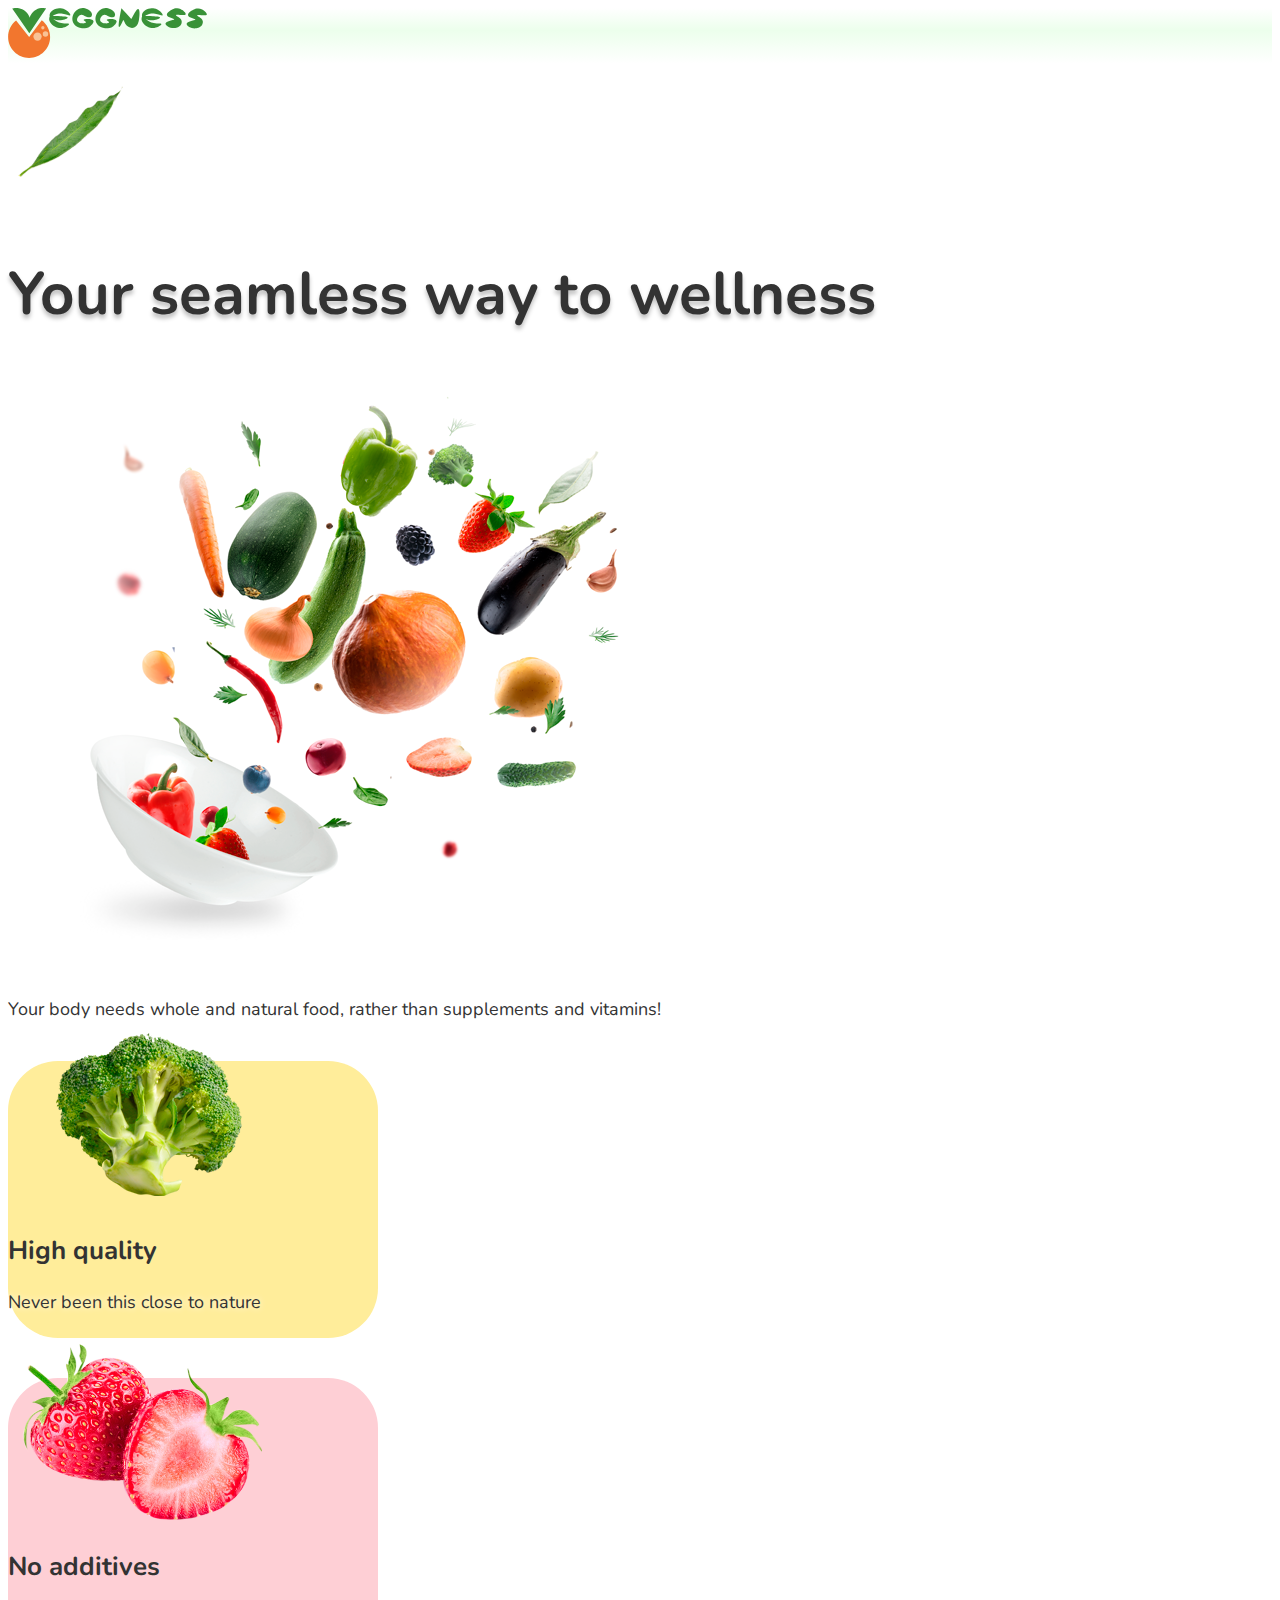
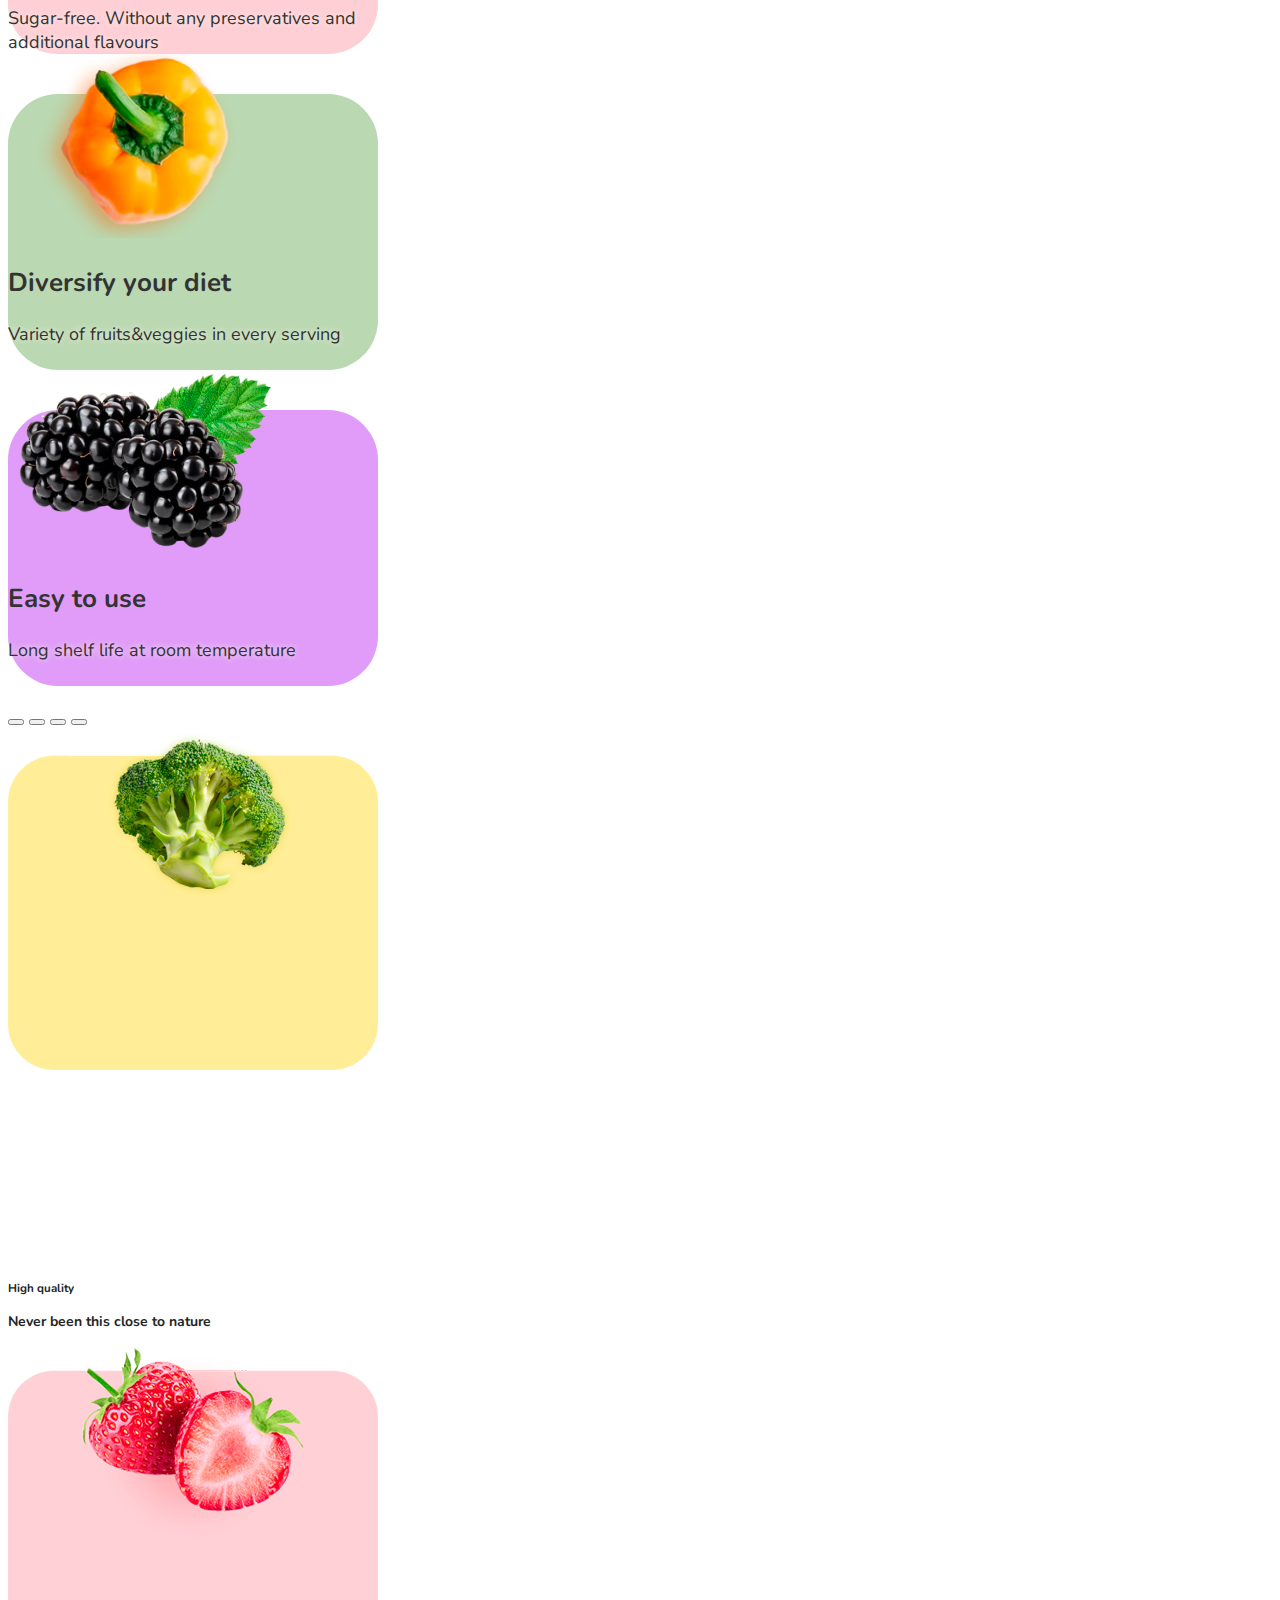
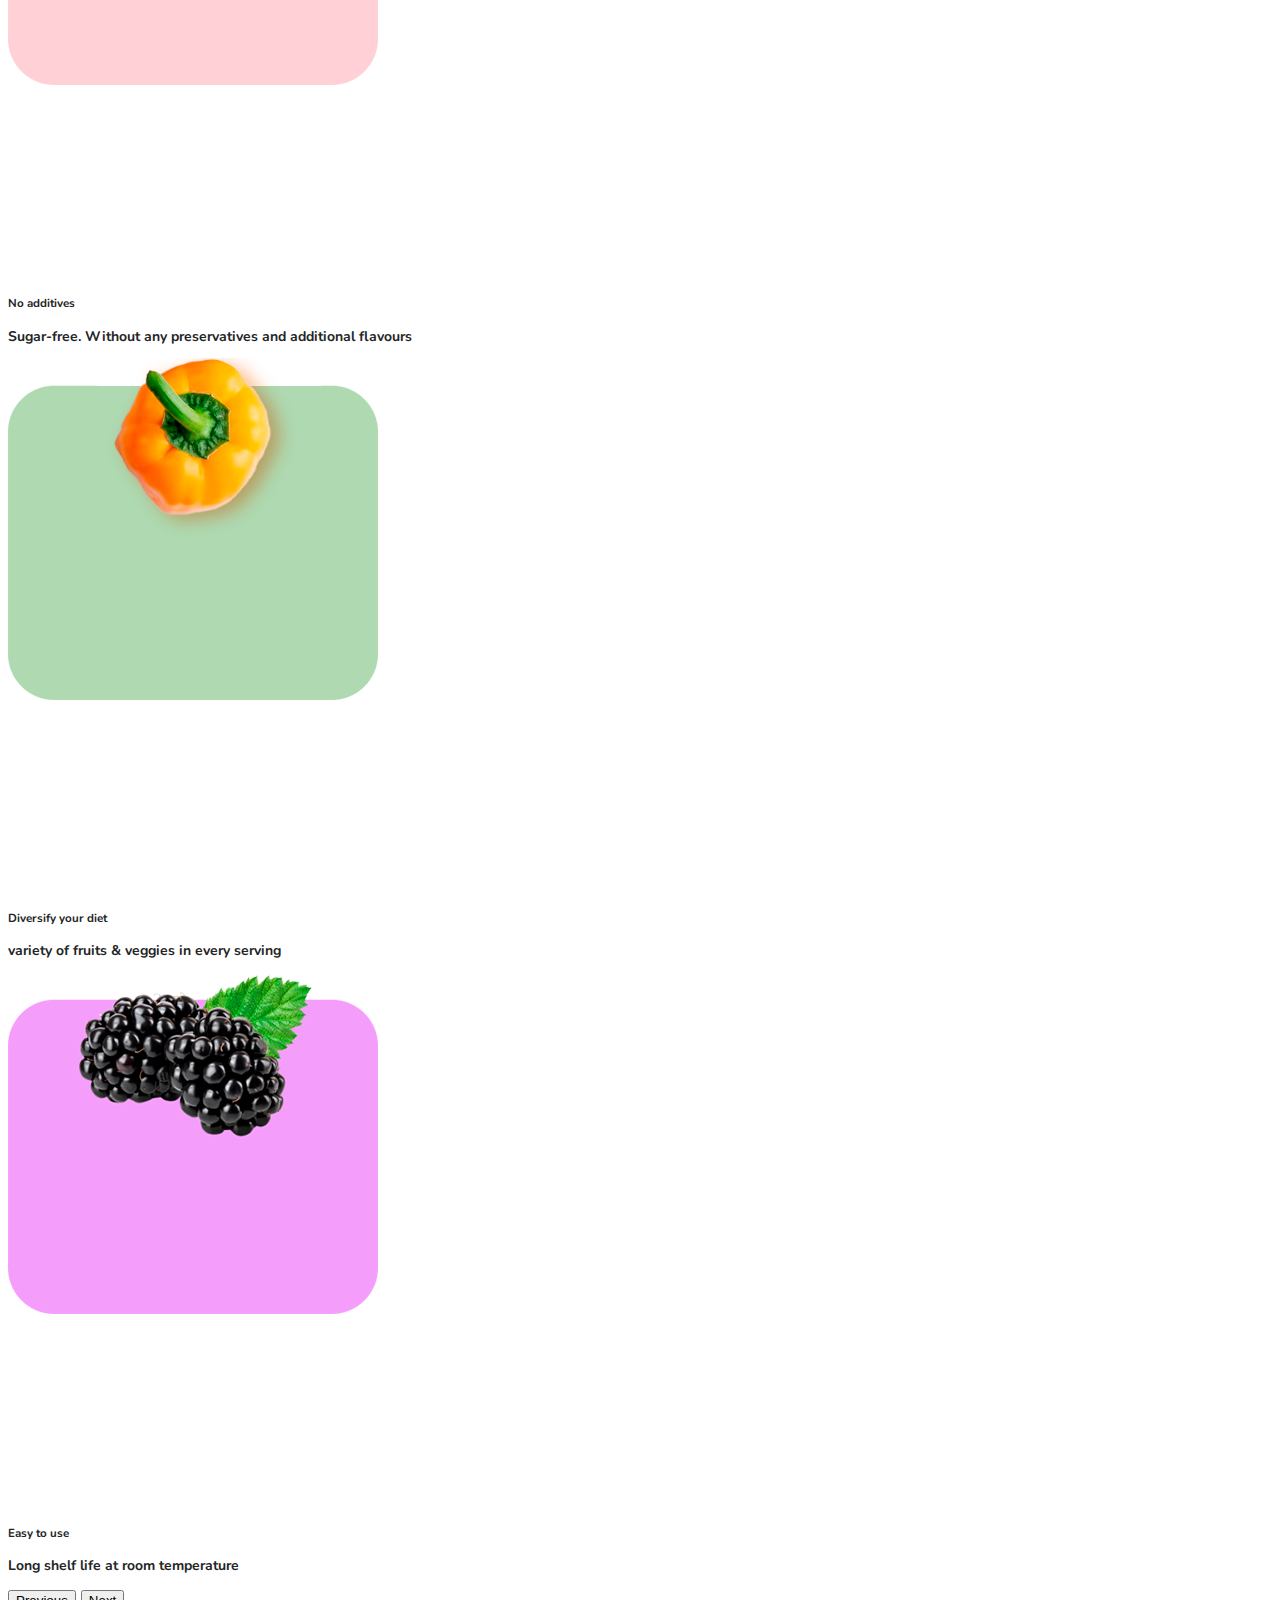
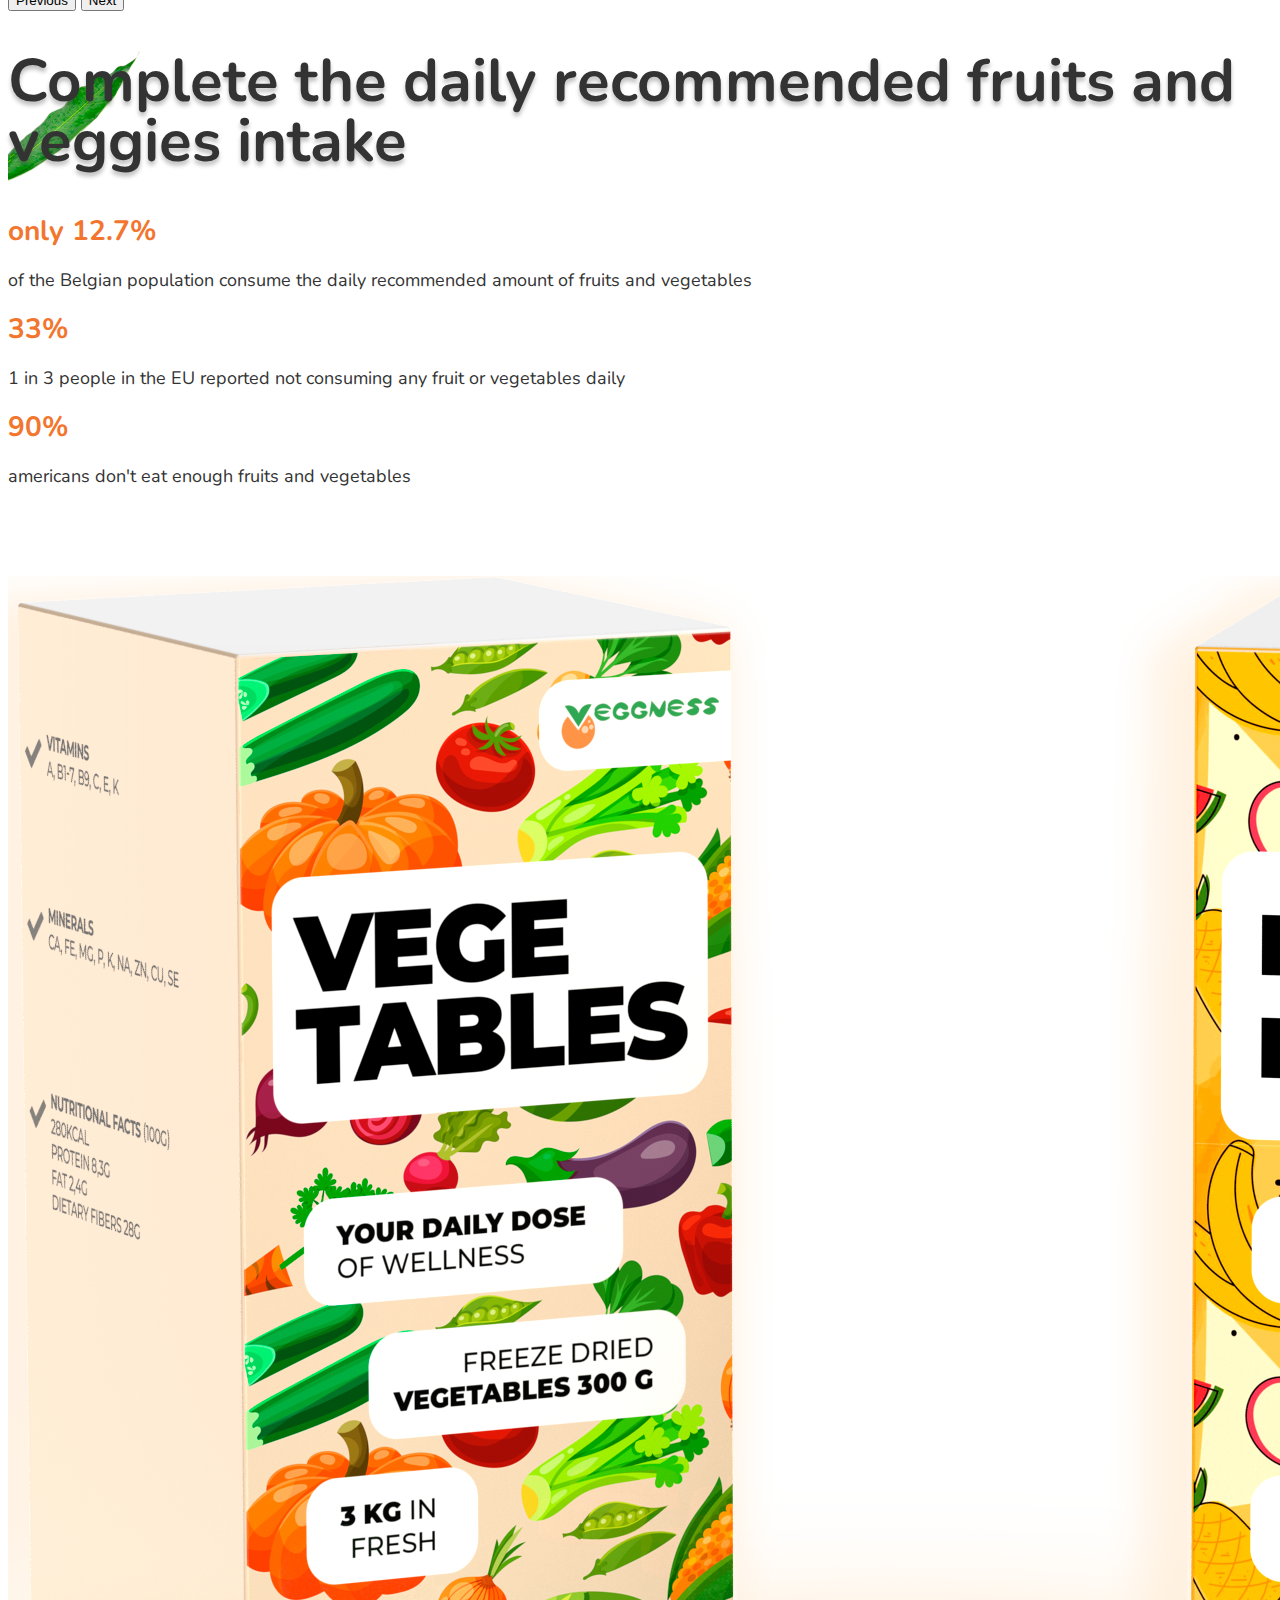
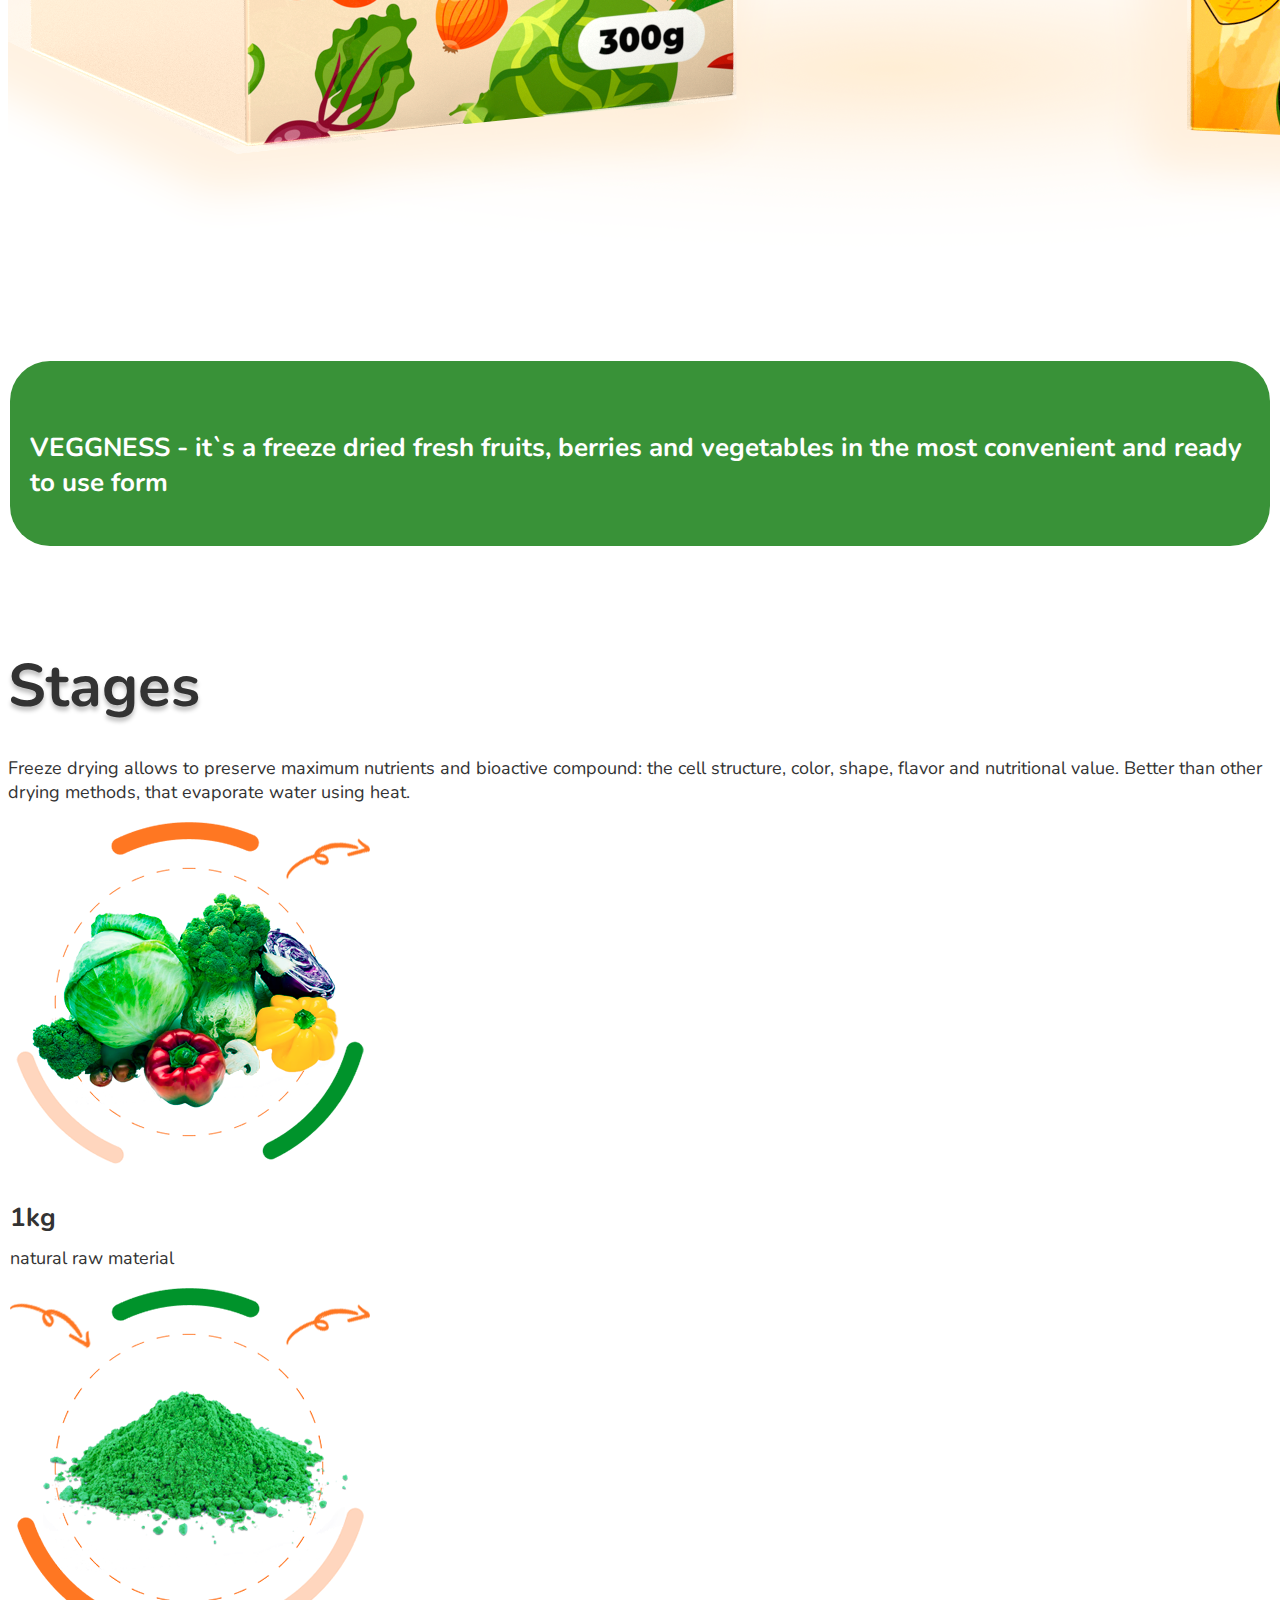
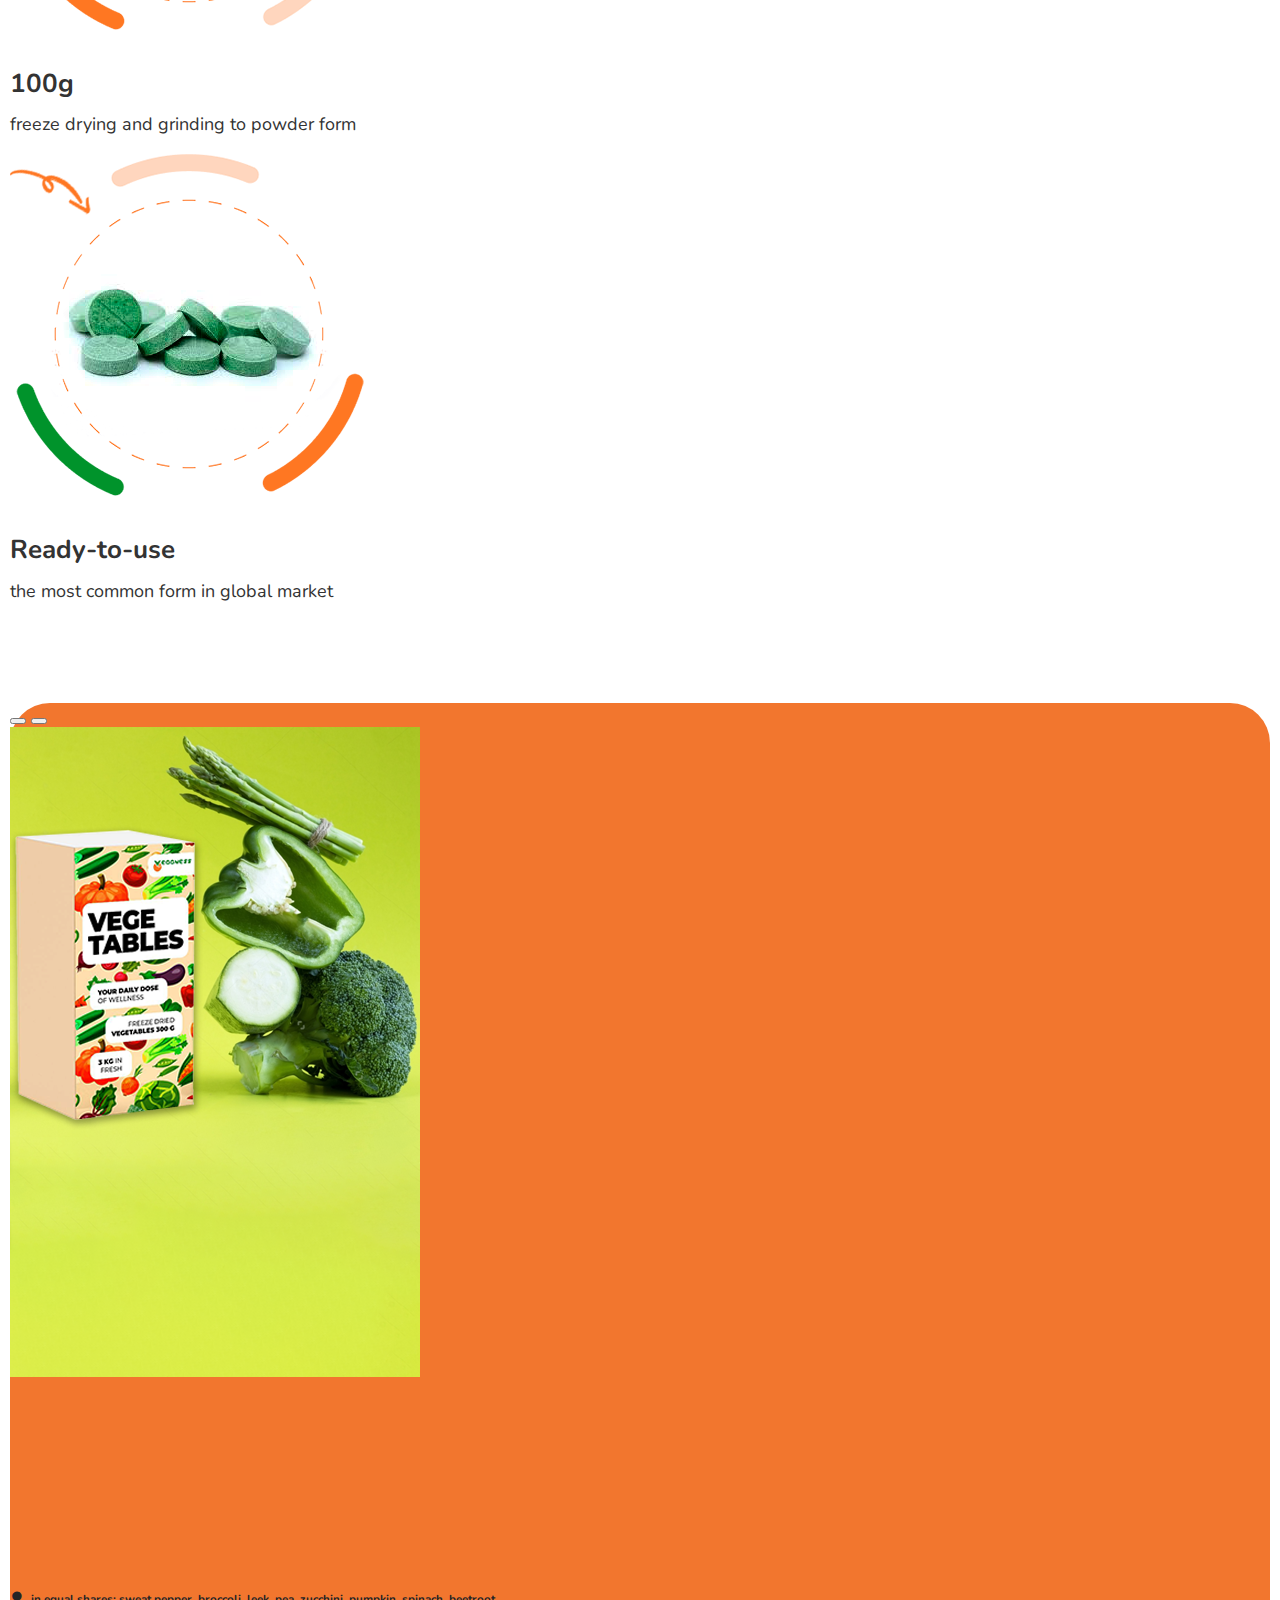
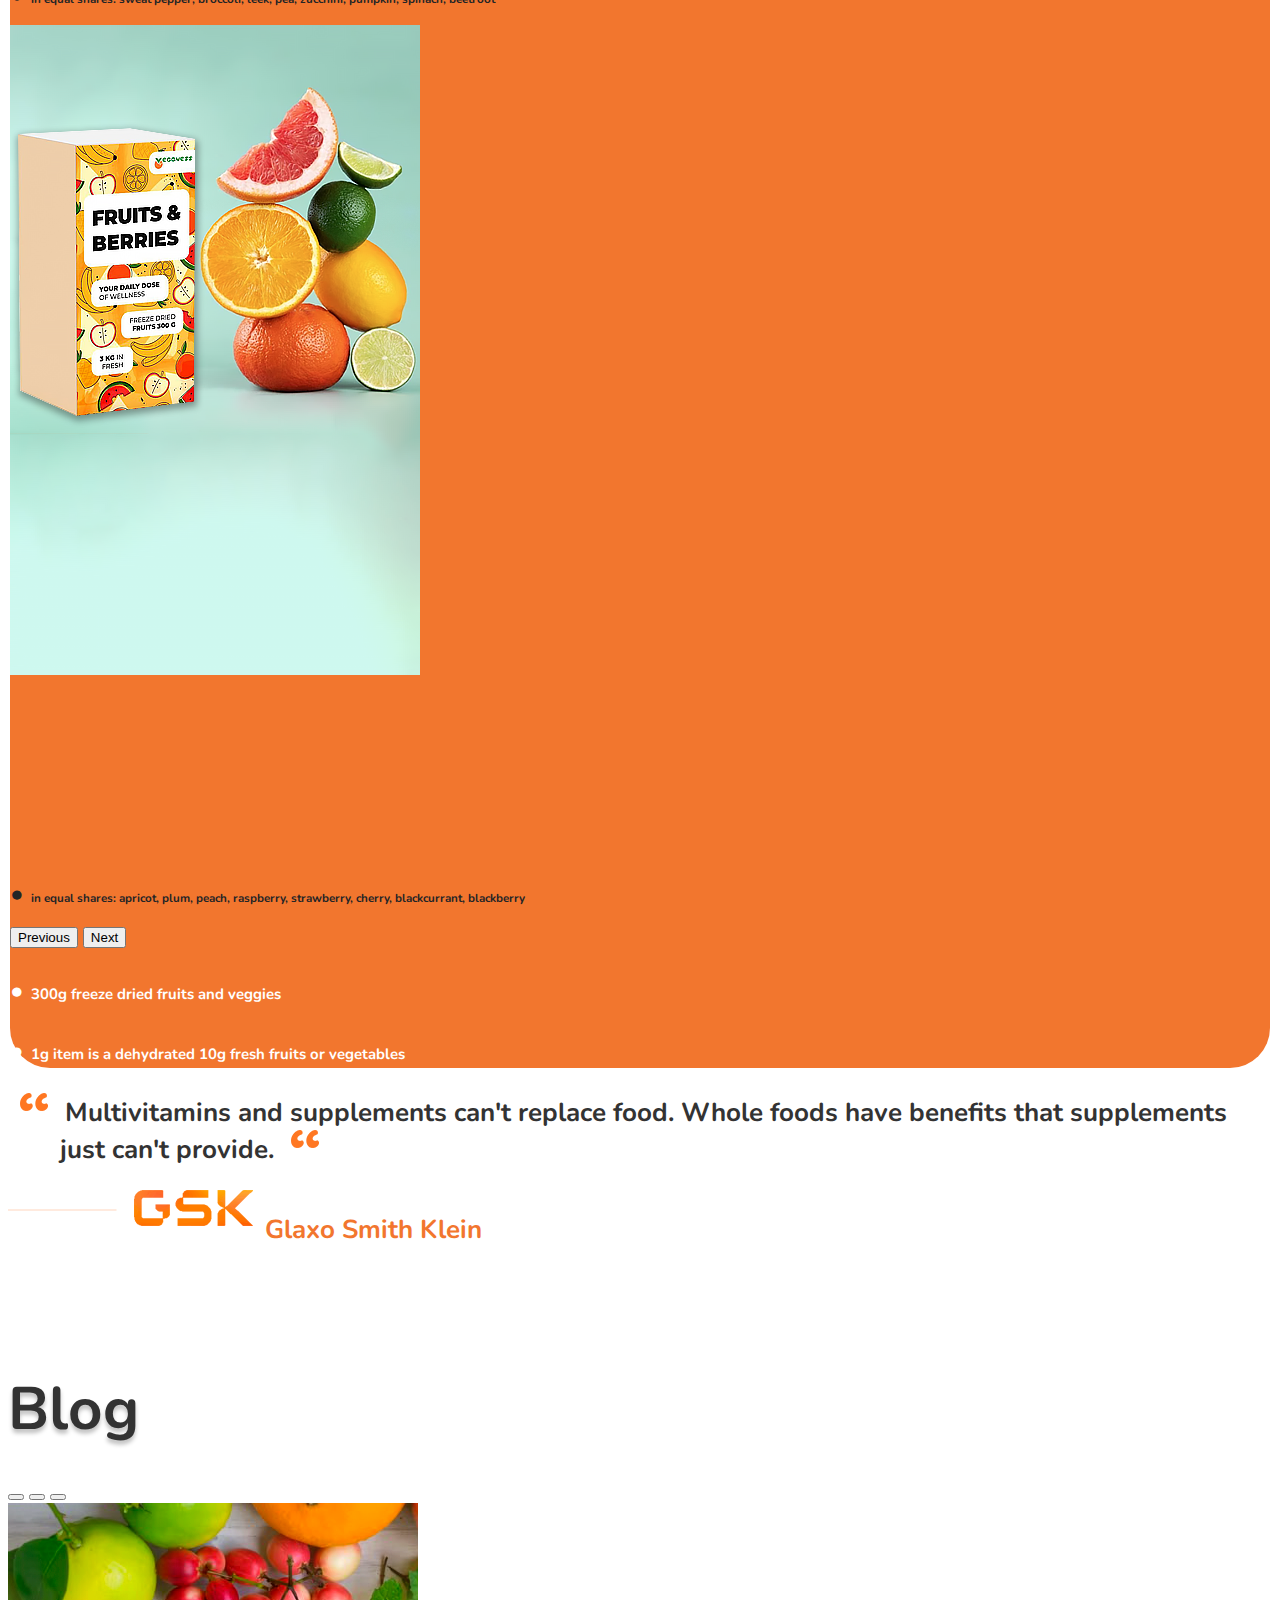
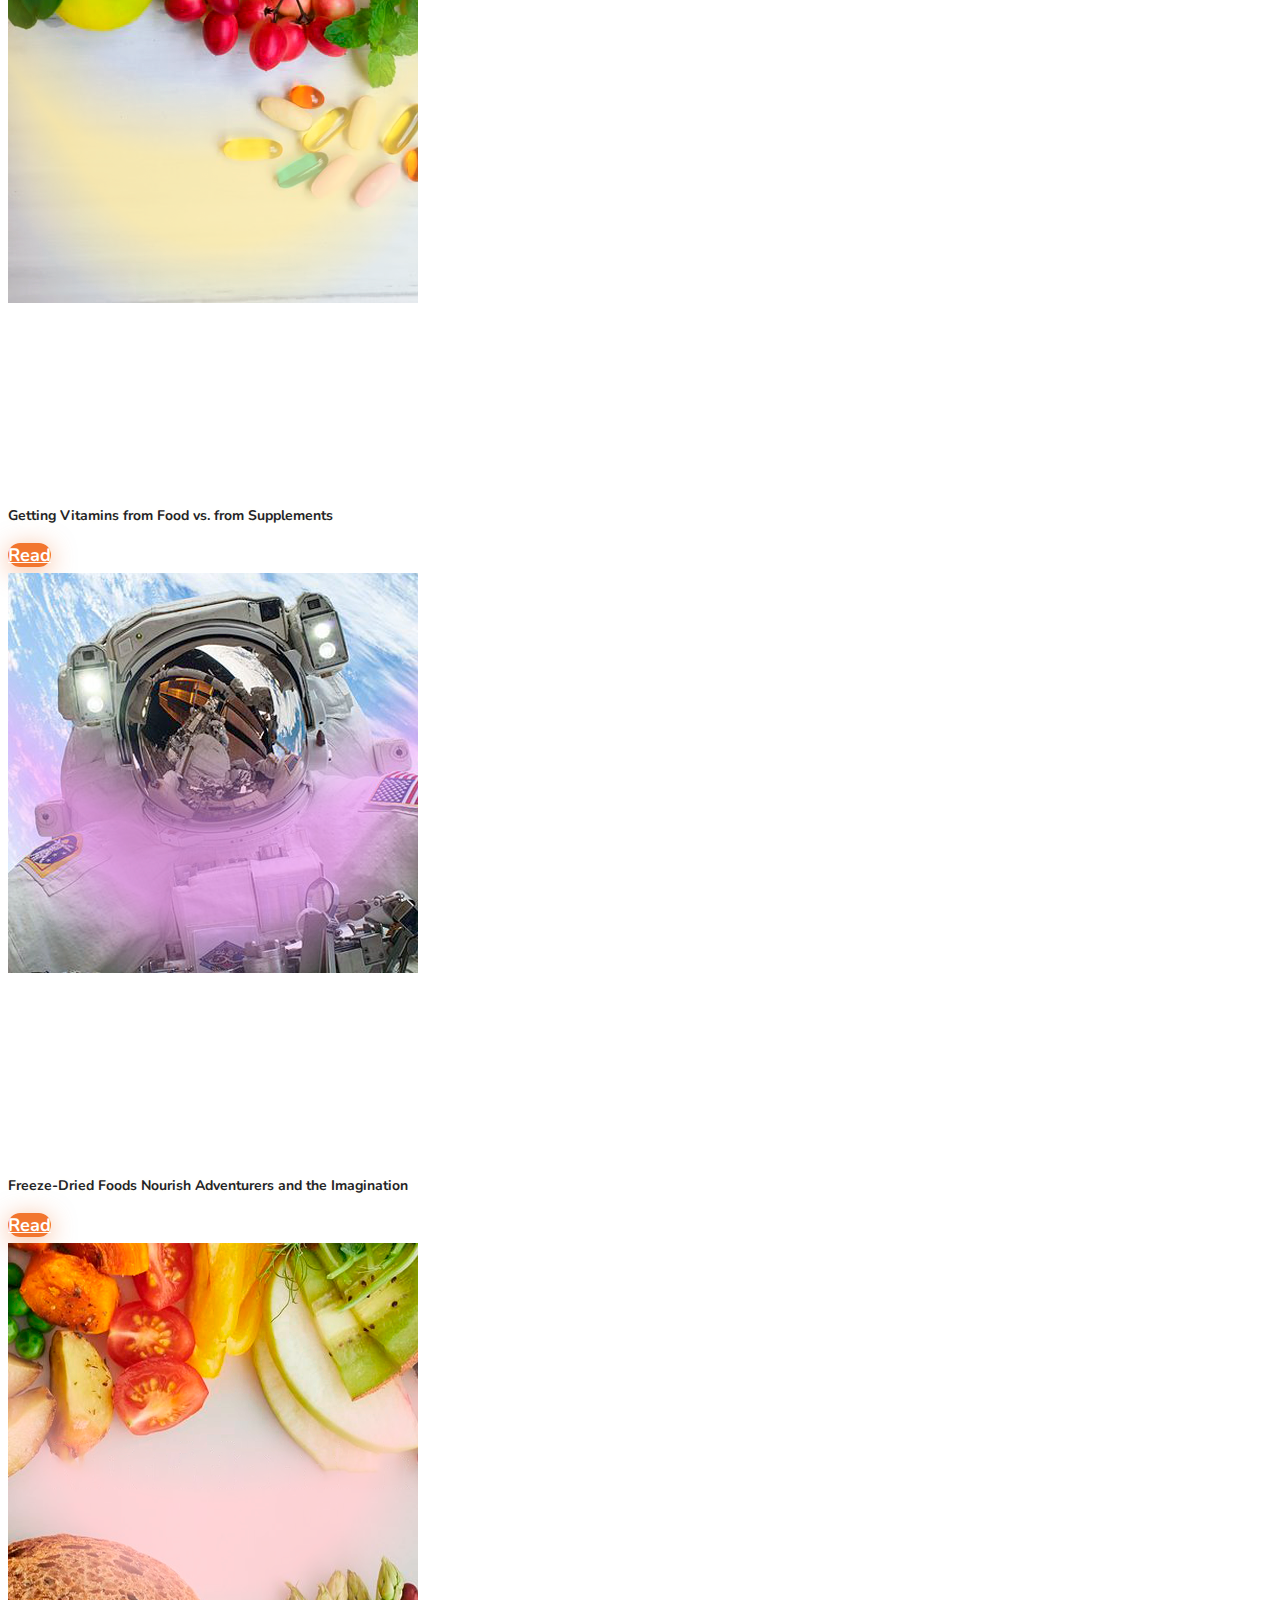
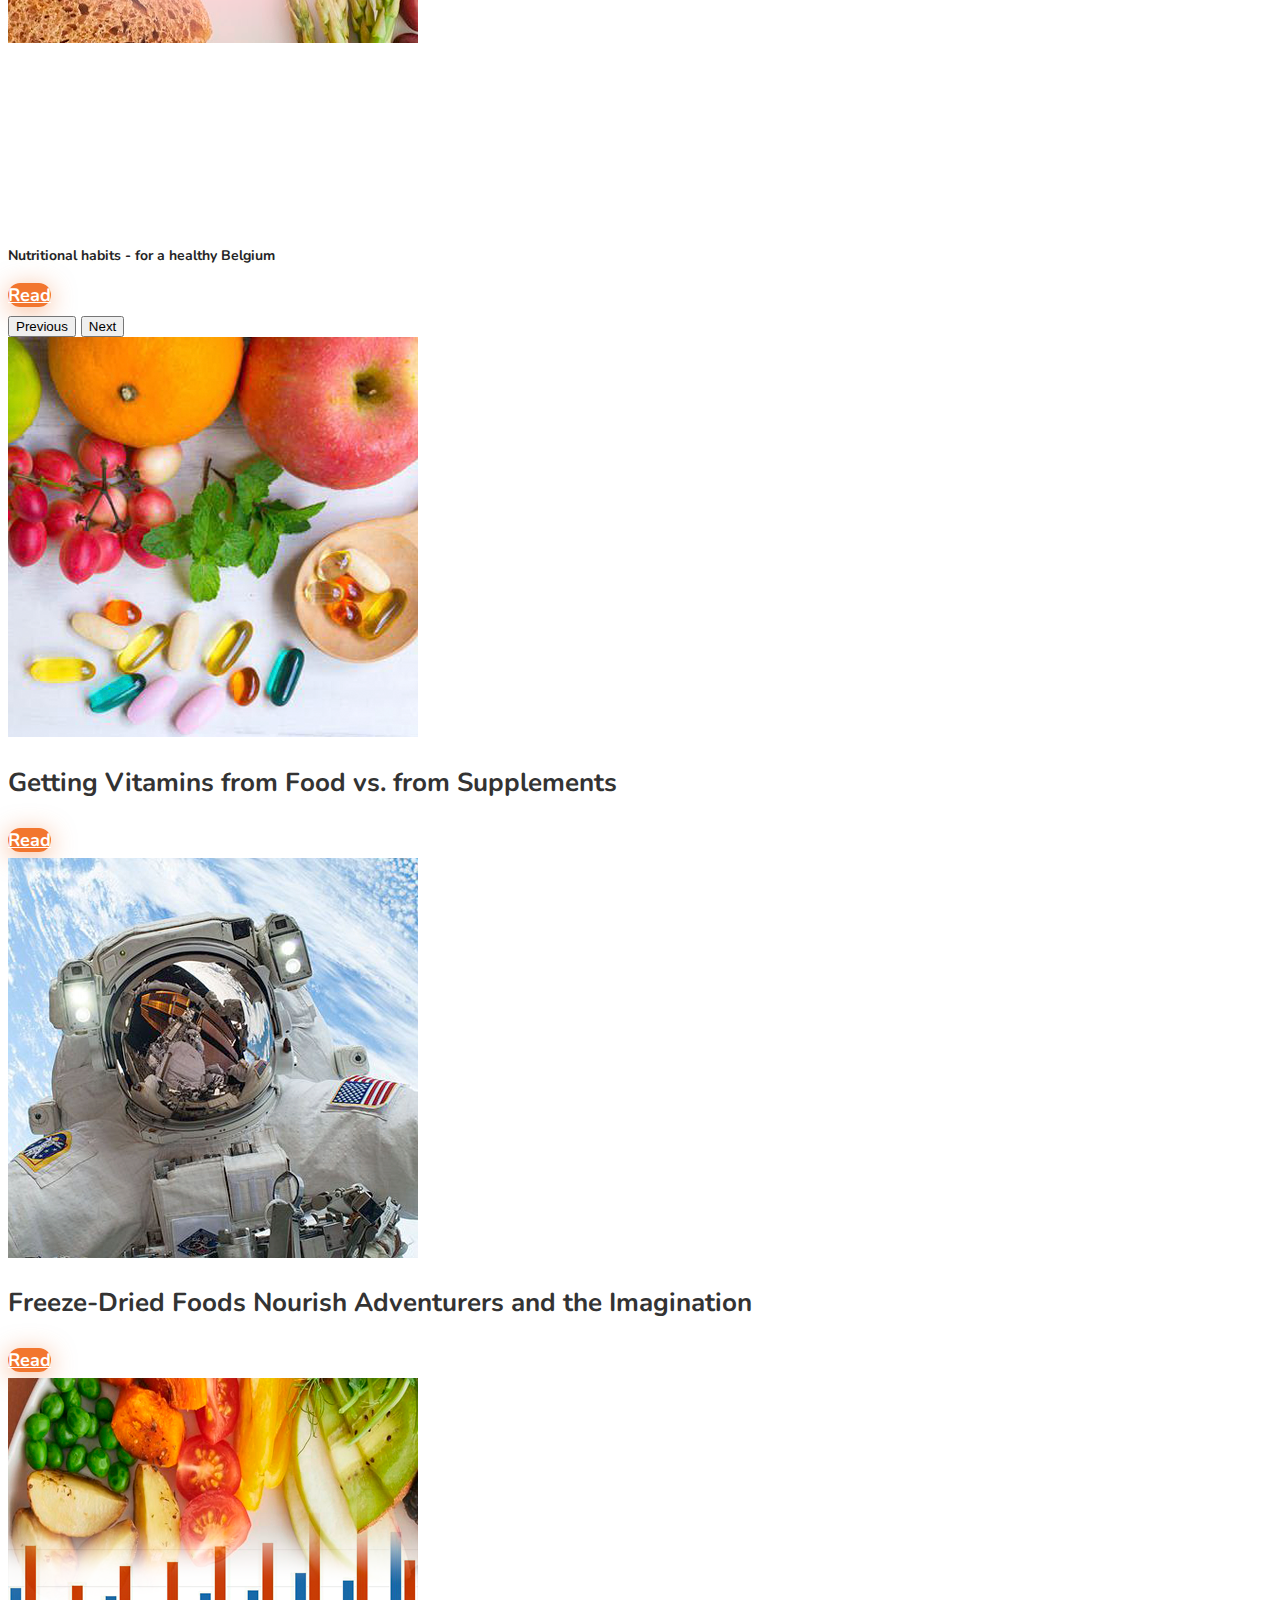
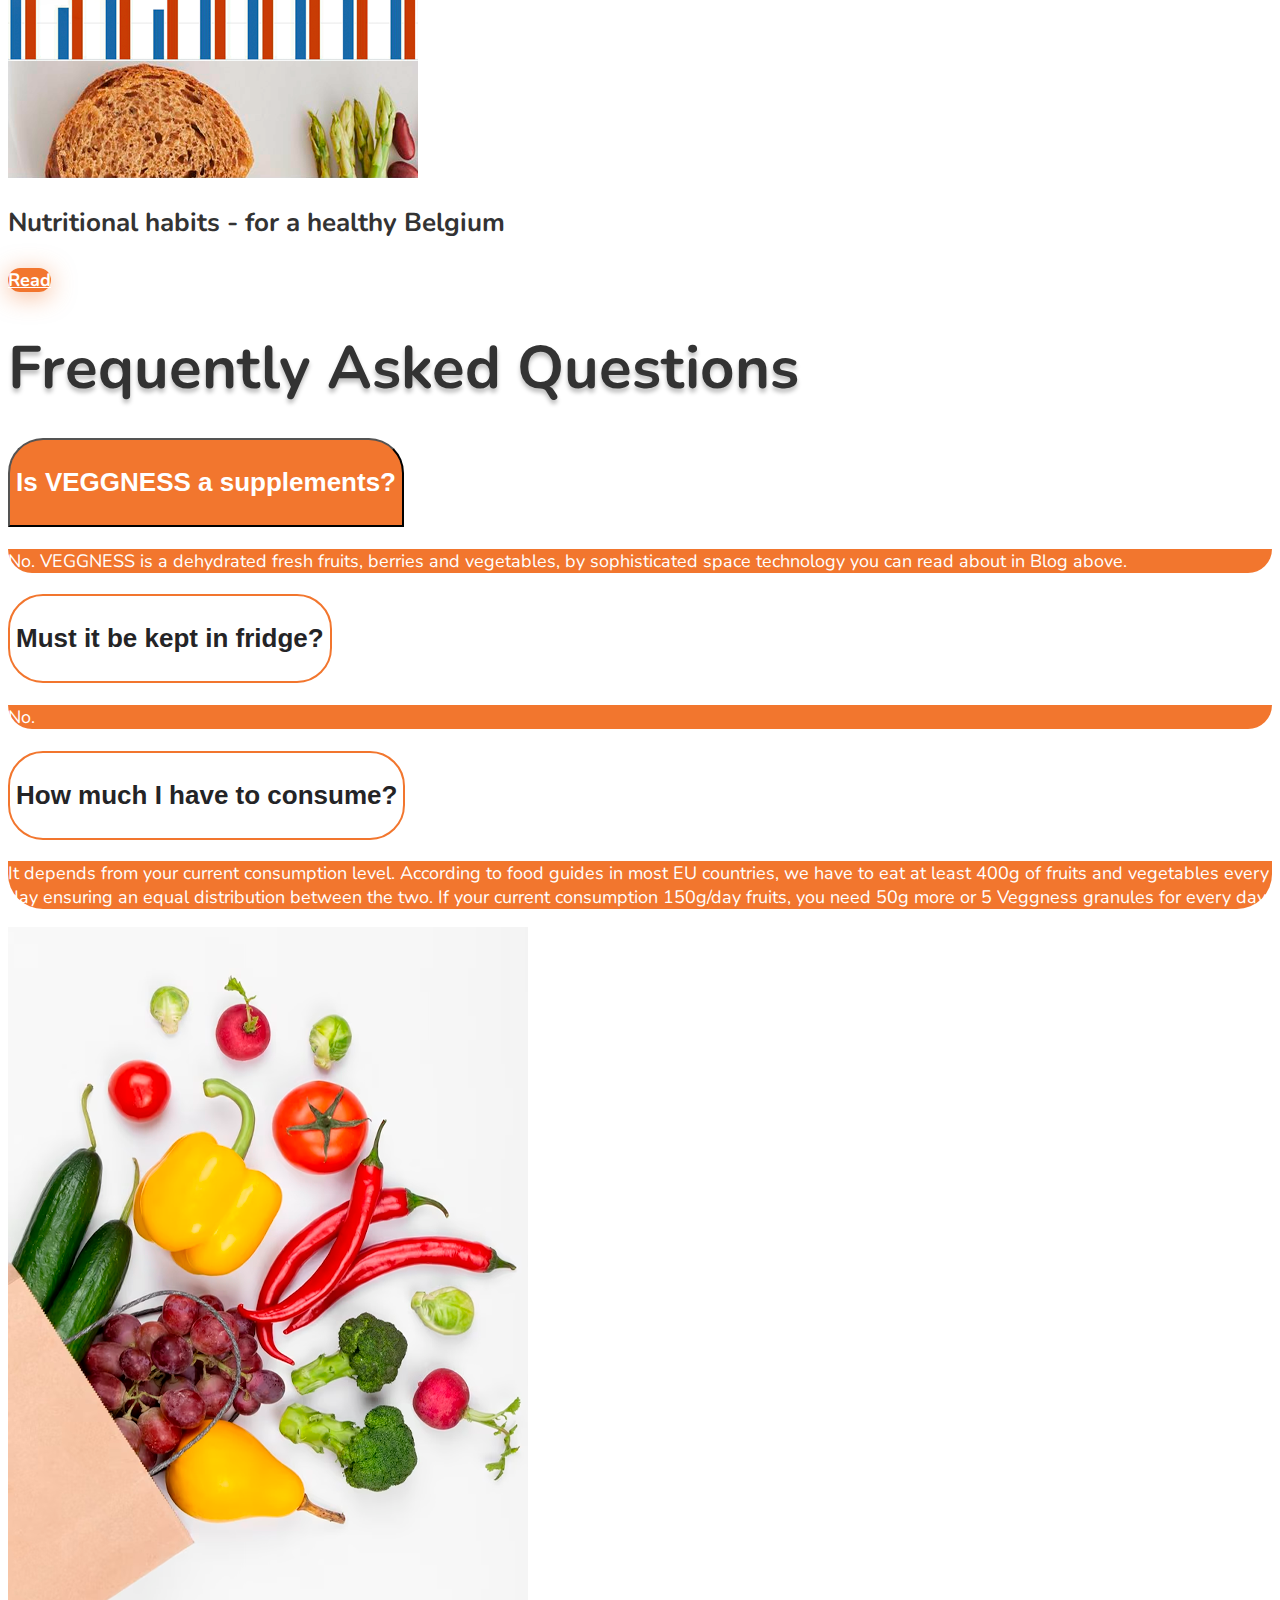
==== commit 104c09bb: "New slider with shares" ====
--- a/index.html
+++ b/index.html
@@ -262,7 +262,7 @@
         </picture>
       </div>
       -->
-      <div class="col-md-4 col-xs-12">
+      <div class="offset-md-2 col-md-4 col-xs-12">
         <div class="row mb-2">
           <div id="BlogCarusel" class="carousel slide">
             <div class="carousel-indicators">
@@ -272,10 +272,16 @@
             </div>
             <div class="carousel-inner">
               <div class="carousel-item active">
-                <img src="images/7_yellow/SmallGreenSlide1.png" class="d-block w-100 rounded-5" alt="...">
+                <img src="images/7_yellow/SmallSlide1.png" class="d-block w-100 rounded-5" alt="...">
+                <div class="carousel-caption text-start">
+                  <h5><span class="bullet">&bull;&nbsp;</span>in equal shares: sweat pepper, broccoli, leek, pea, zucchini, pumpkin, spinach, beetroot</h5>
+                </div>
               </div>
               <div class="carousel-item">
-                <img src="images/7_yellow/SmallGreenSlide2.png" class="d-block w-100 rounded-5" alt="...">
+                <img src="images/7_yellow/SmallSlide2.png" class="d-block w-100 rounded-5" alt="...">
+                <div class="carousel-caption text-start">
+                  <h5><span class="bullet">&bull;&nbsp;</span>in equal shares: apricot, plum, peach, raspberry, strawberry, cherry, blackcurrant, blackberry</h5>
+                </div>
               </div>
             </div>
             <button class="carousel-control-prev" type="button" data-bs-target="#BlogCarusel" data-bs-slide="prev">
@@ -289,11 +295,10 @@
           </div>
         </div>
       </div>
-      <div class="col-md-8 col-xs-12">
+      <div class="col-md-4 col-xs-12">
         <div class="container">
-          <p><span class="bullet">&bull;&nbsp;</span>300g freeze dried fruits and veggies</p>
-          <p><span class="bullet">&bull;&nbsp;</span>1g item is a dehydrated 10g fresh fruits or vegetables</p>
-          <p><span class="bullet">&bull;&nbsp;</span>in equal shares: apricot, plum, peach, raspberry, strawberry, cherry, blackcurrant, blackberry</p>
+          <h5><span class="bullet">&bull;&nbsp;</span>300g freeze dried fruits and veggies</h5>
+          <h5><span class="bullet">&bull;&nbsp;</span>1g item is a dehydrated 10g fresh fruits or vegetables</h5>
         </div>
       </div>
     </div>
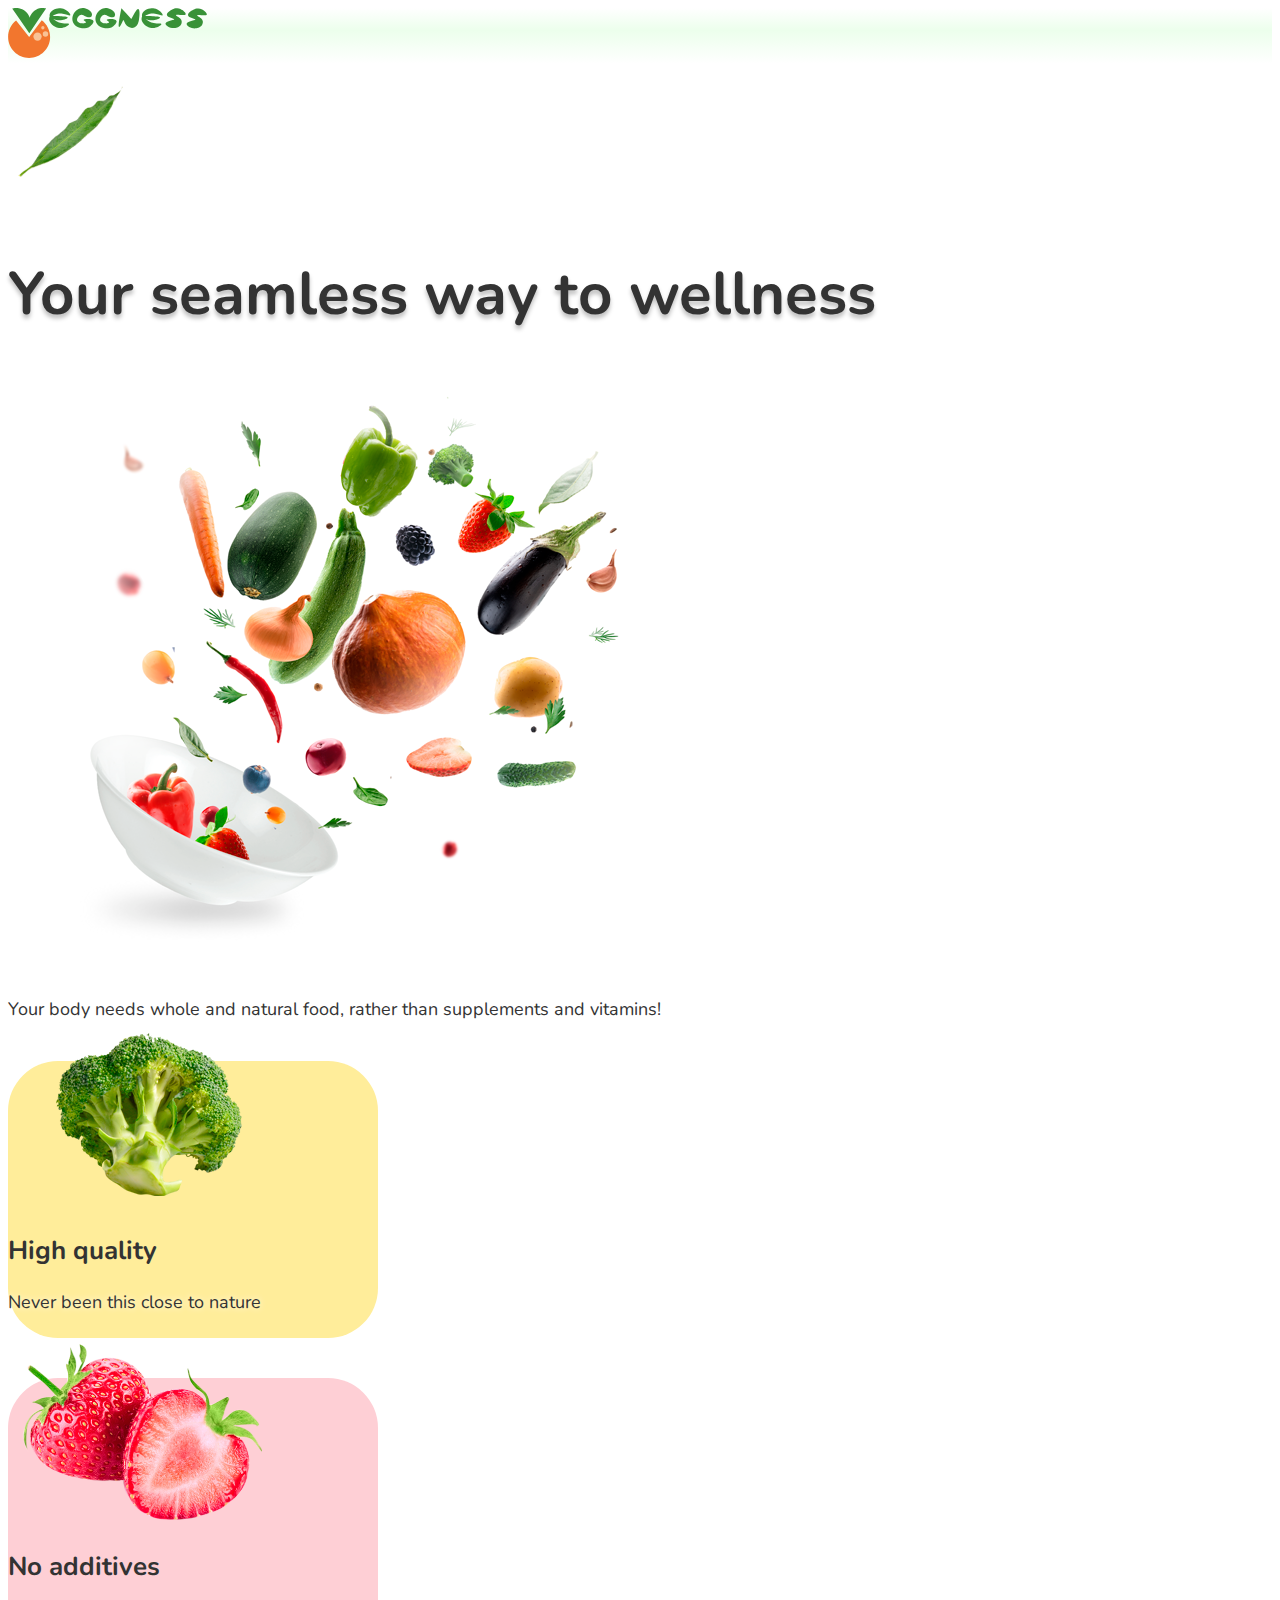
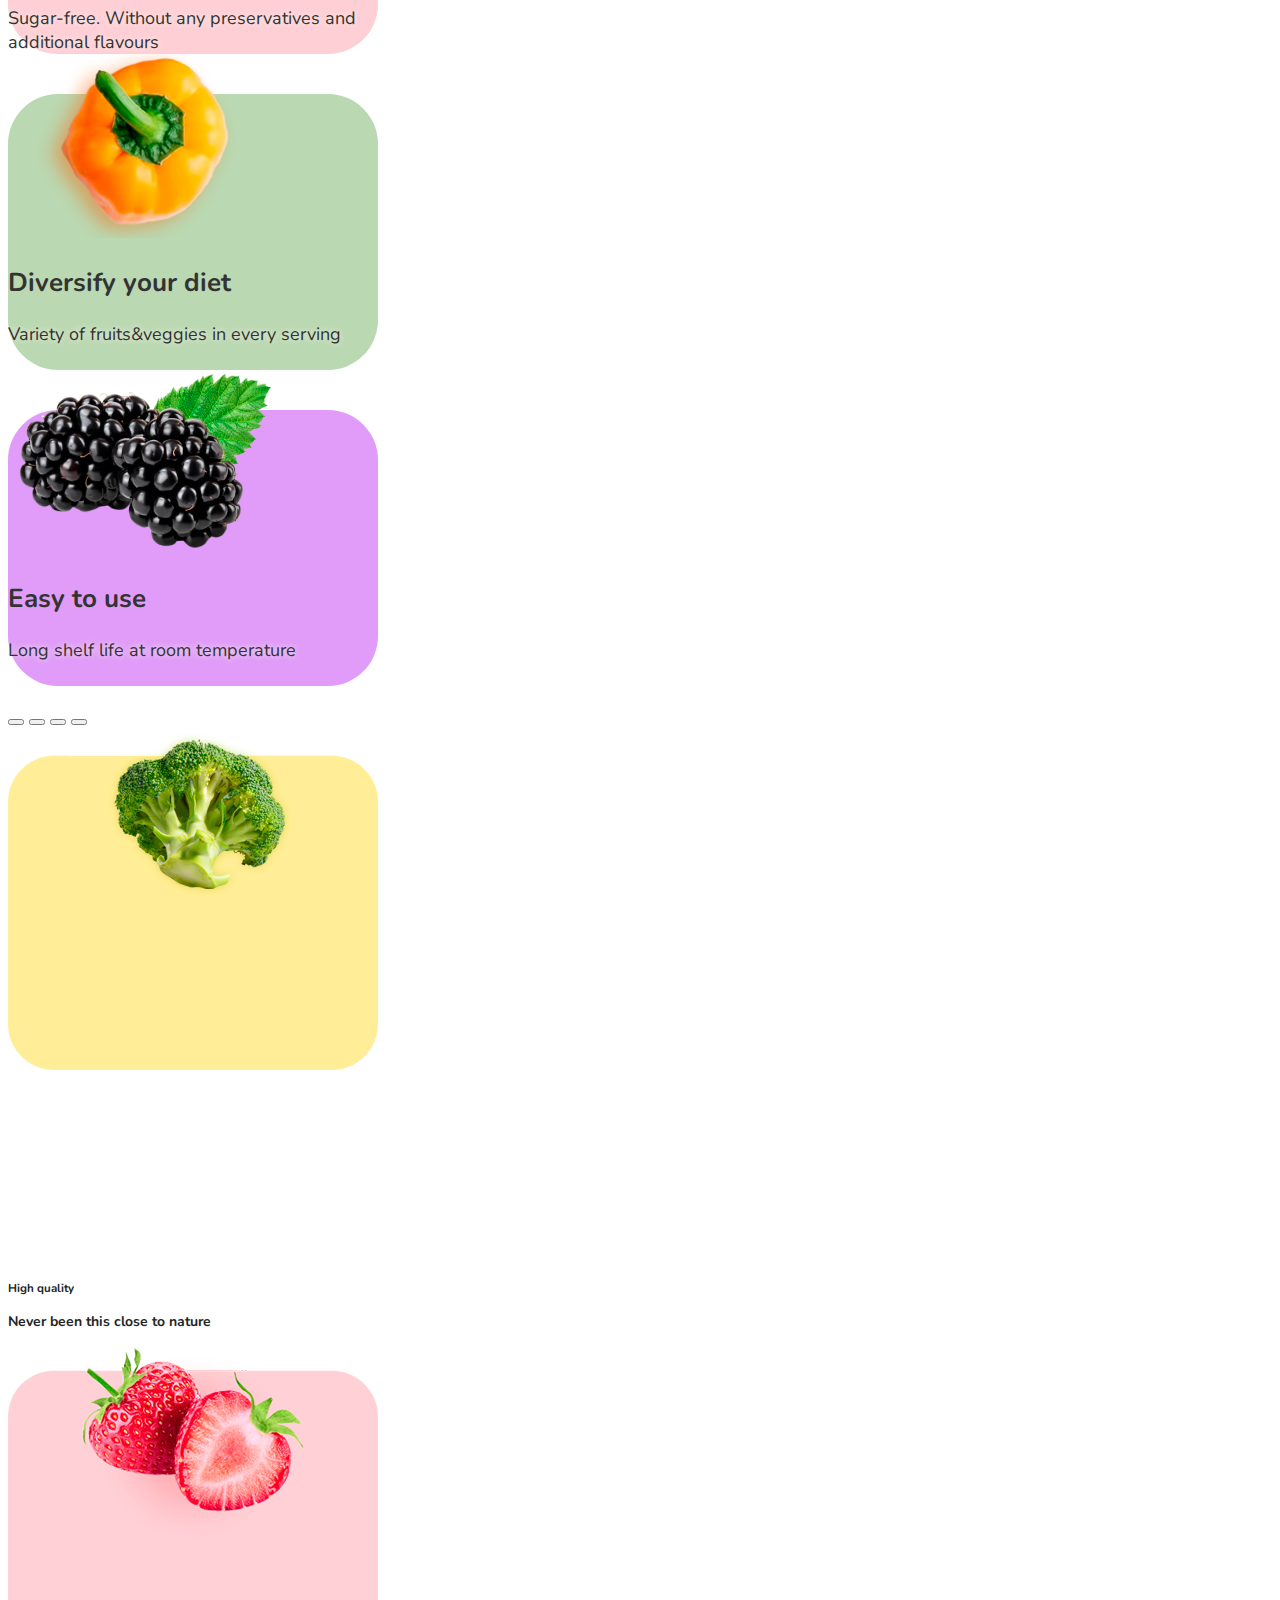
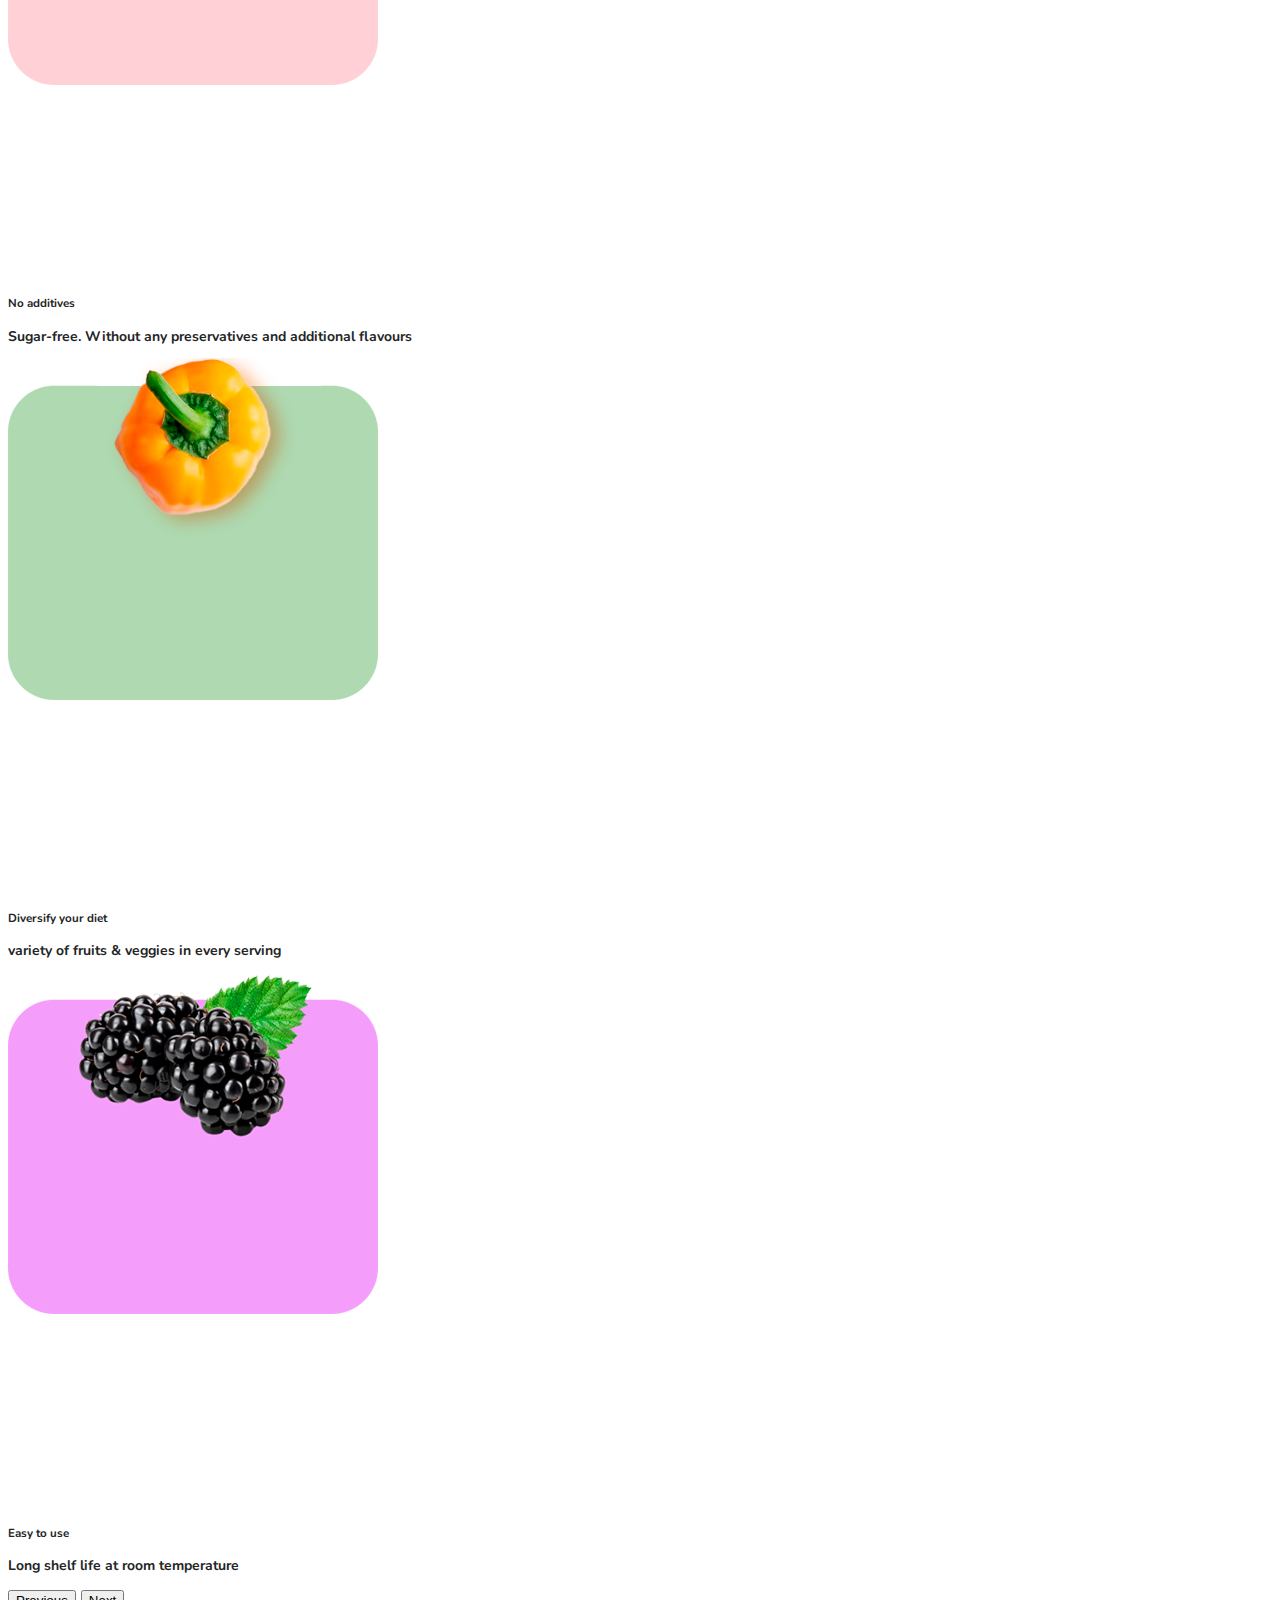
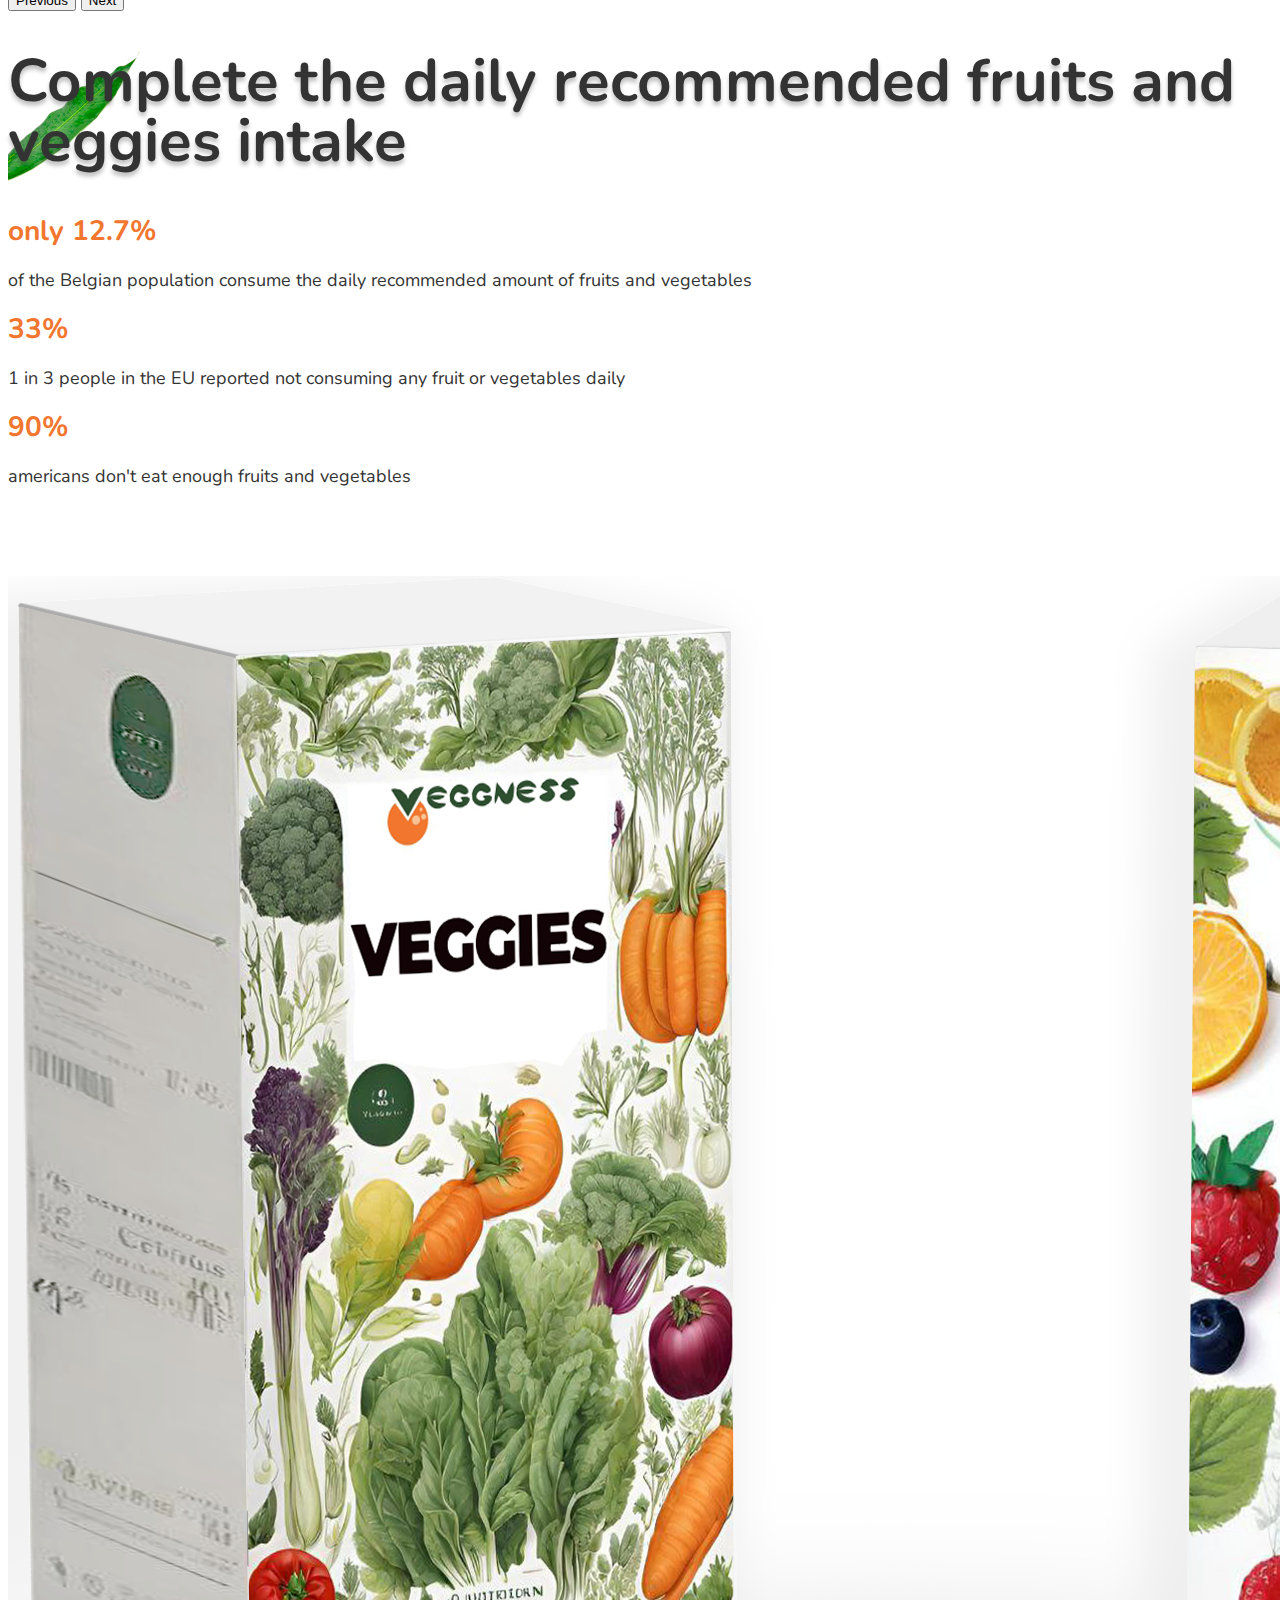
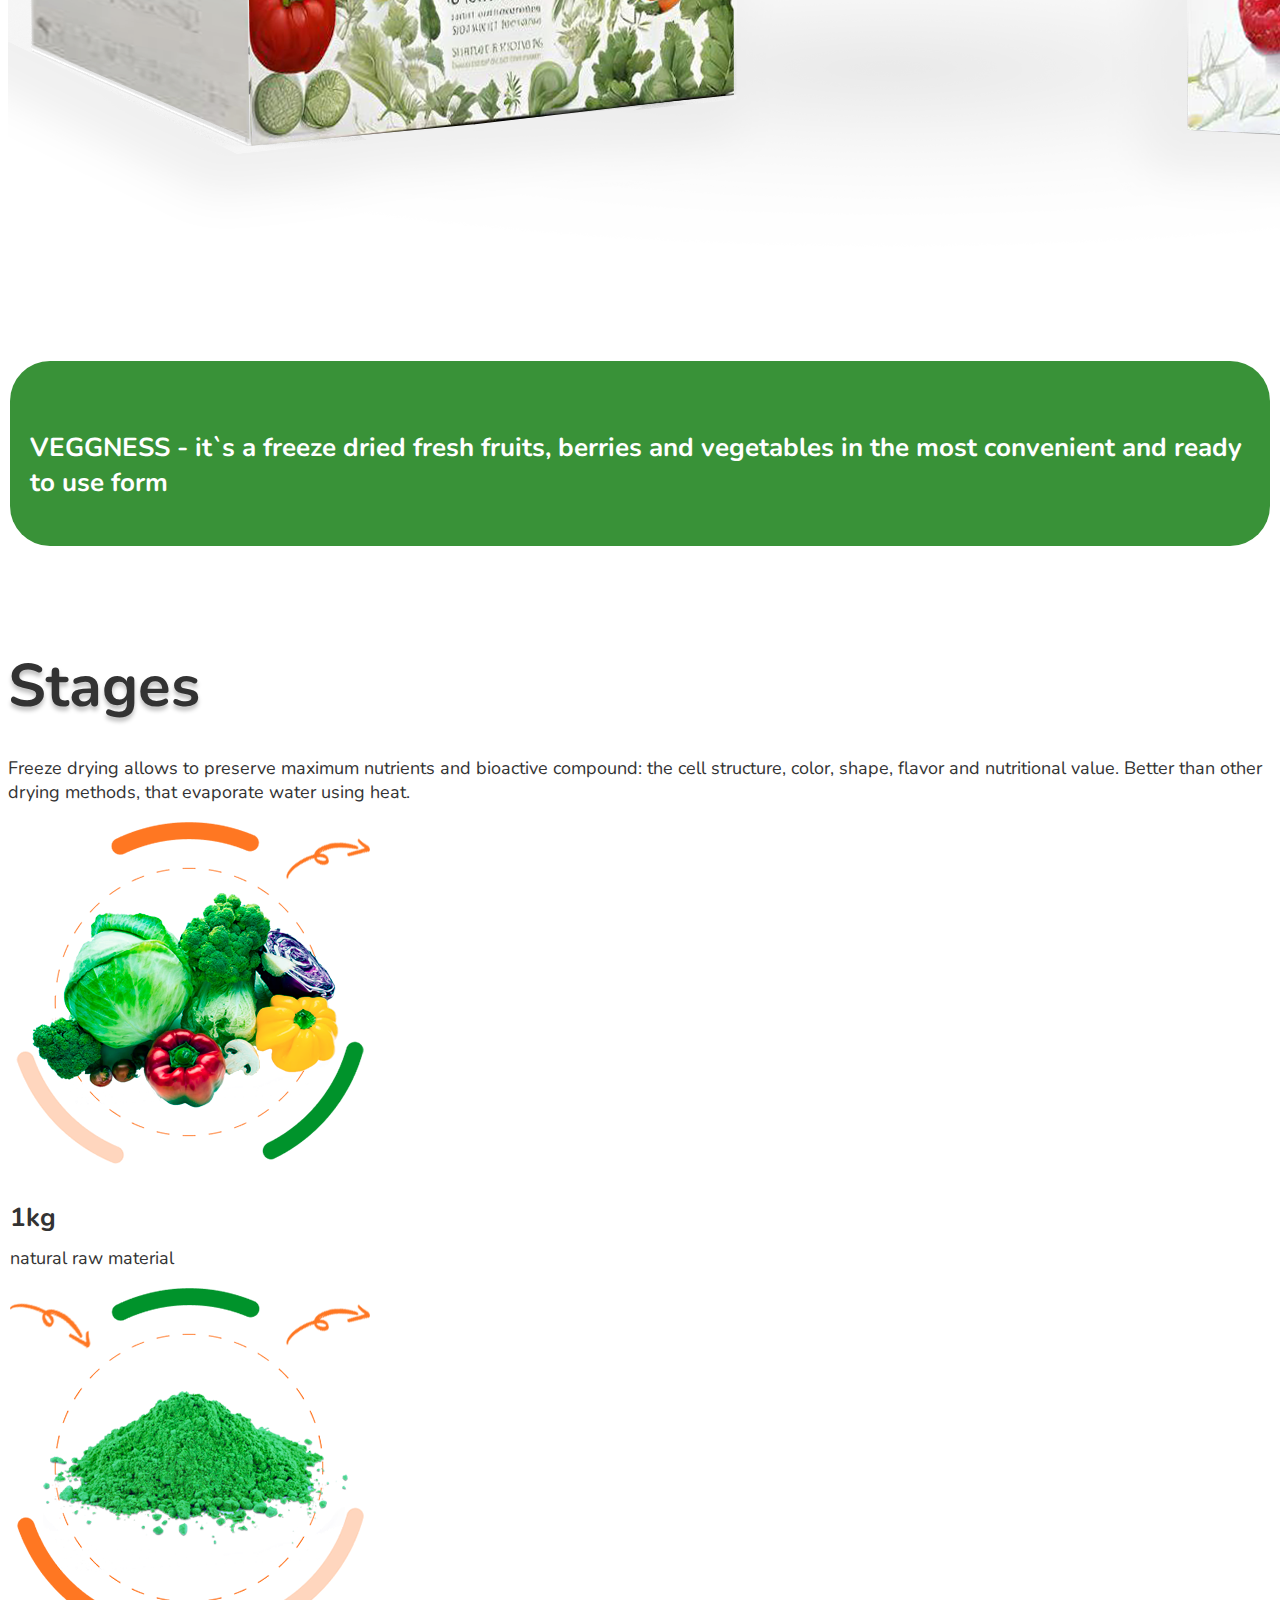
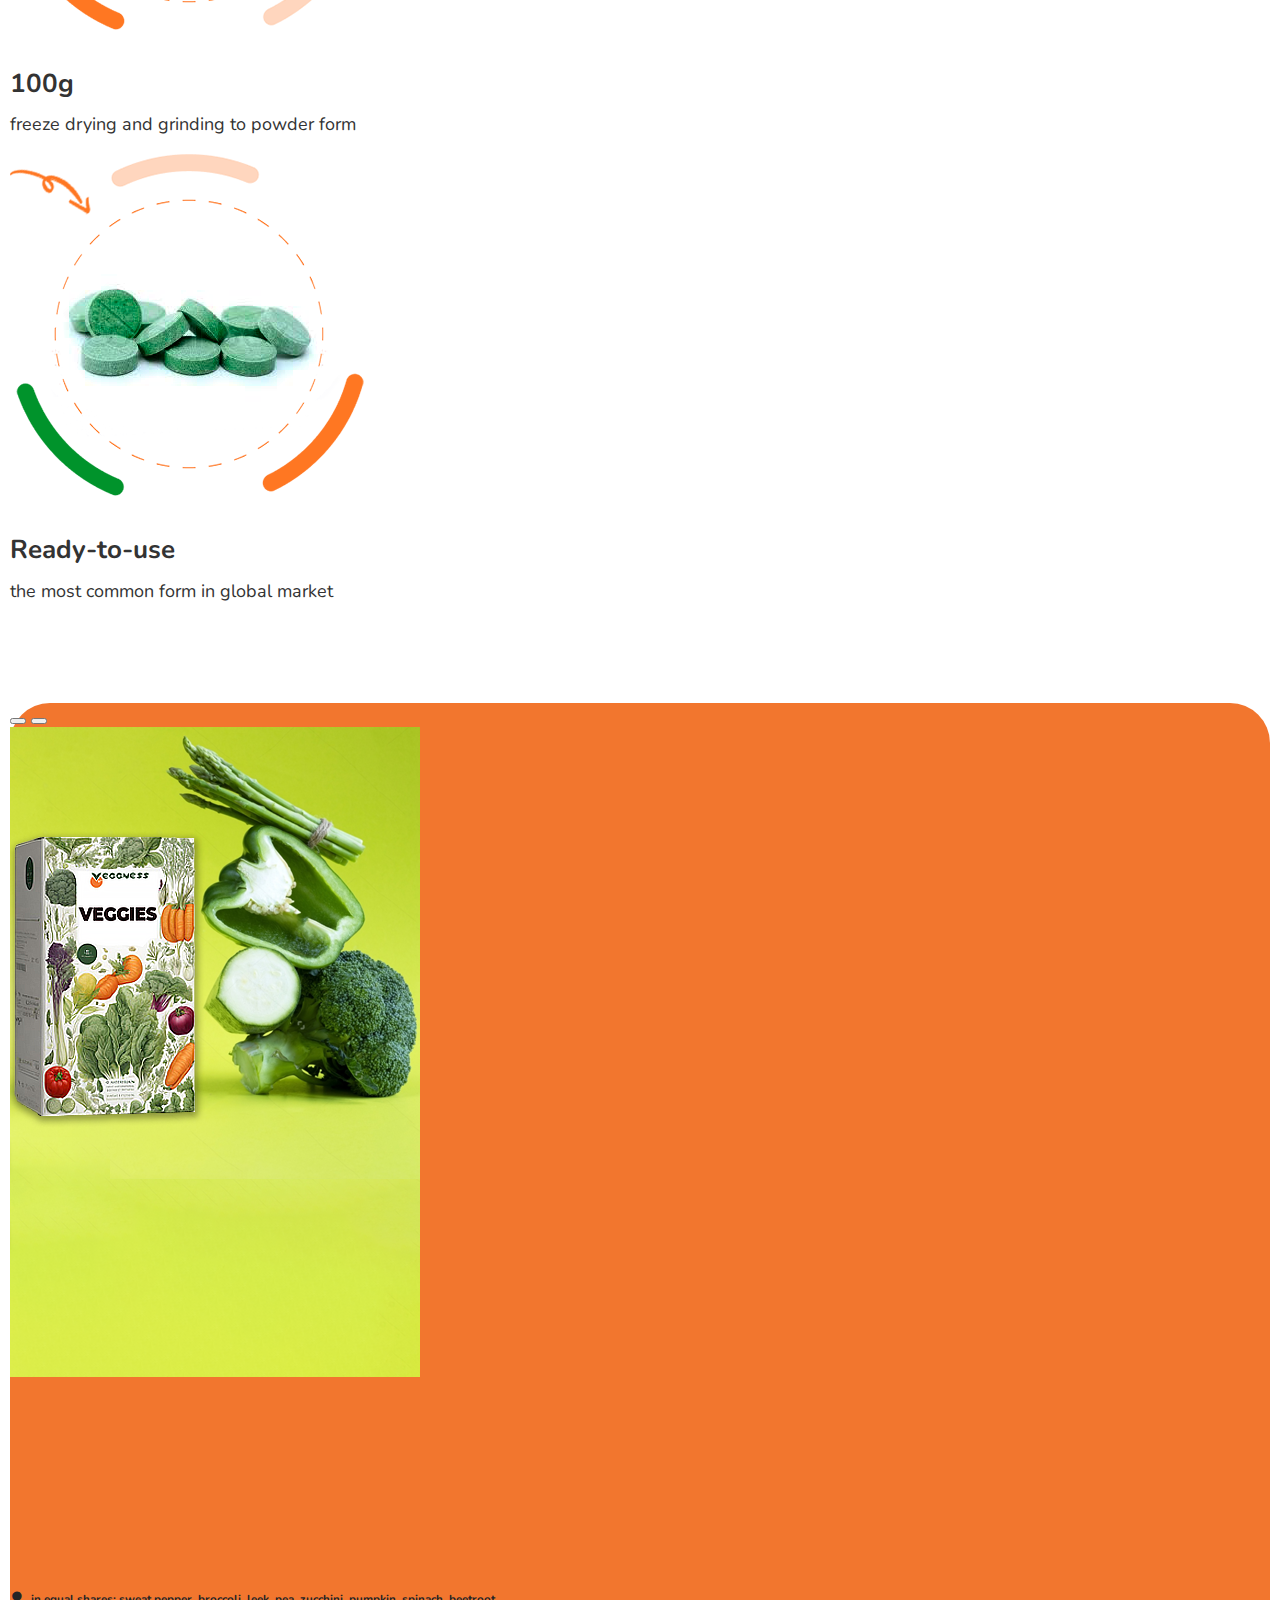
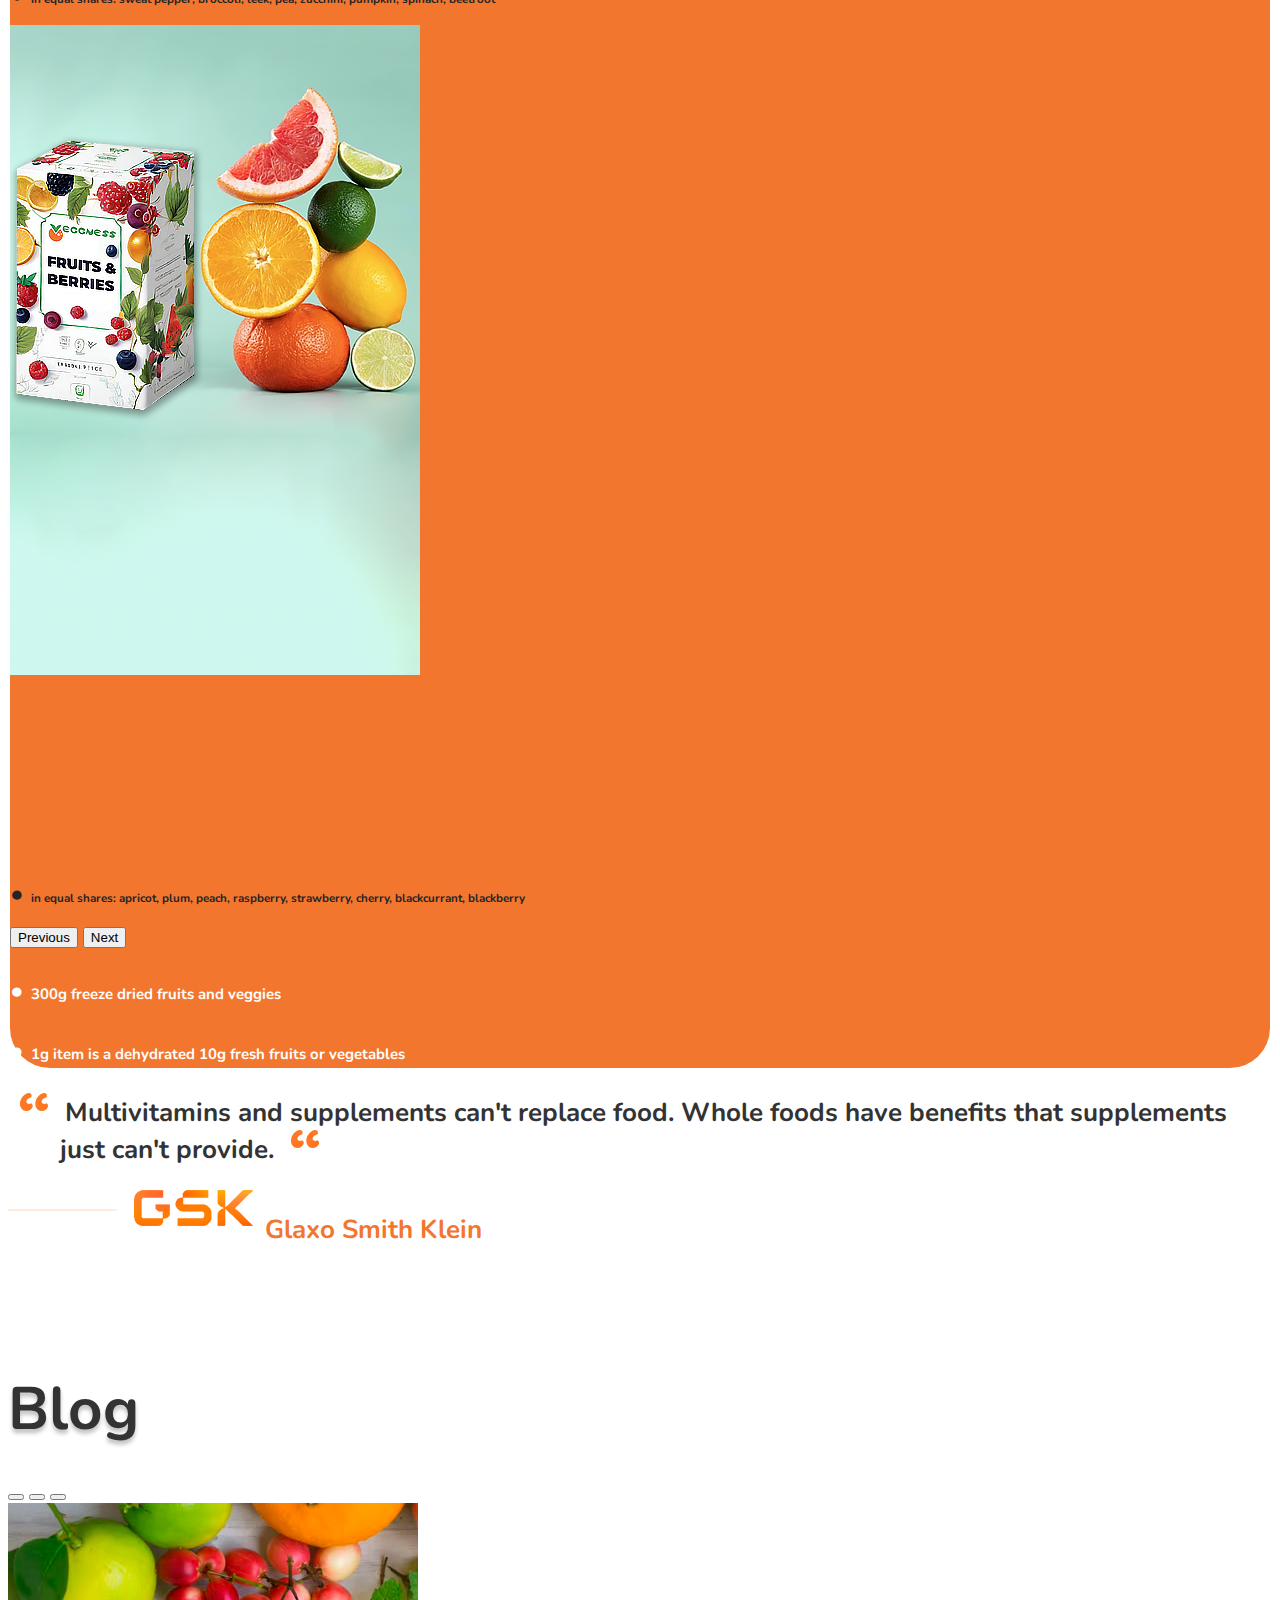
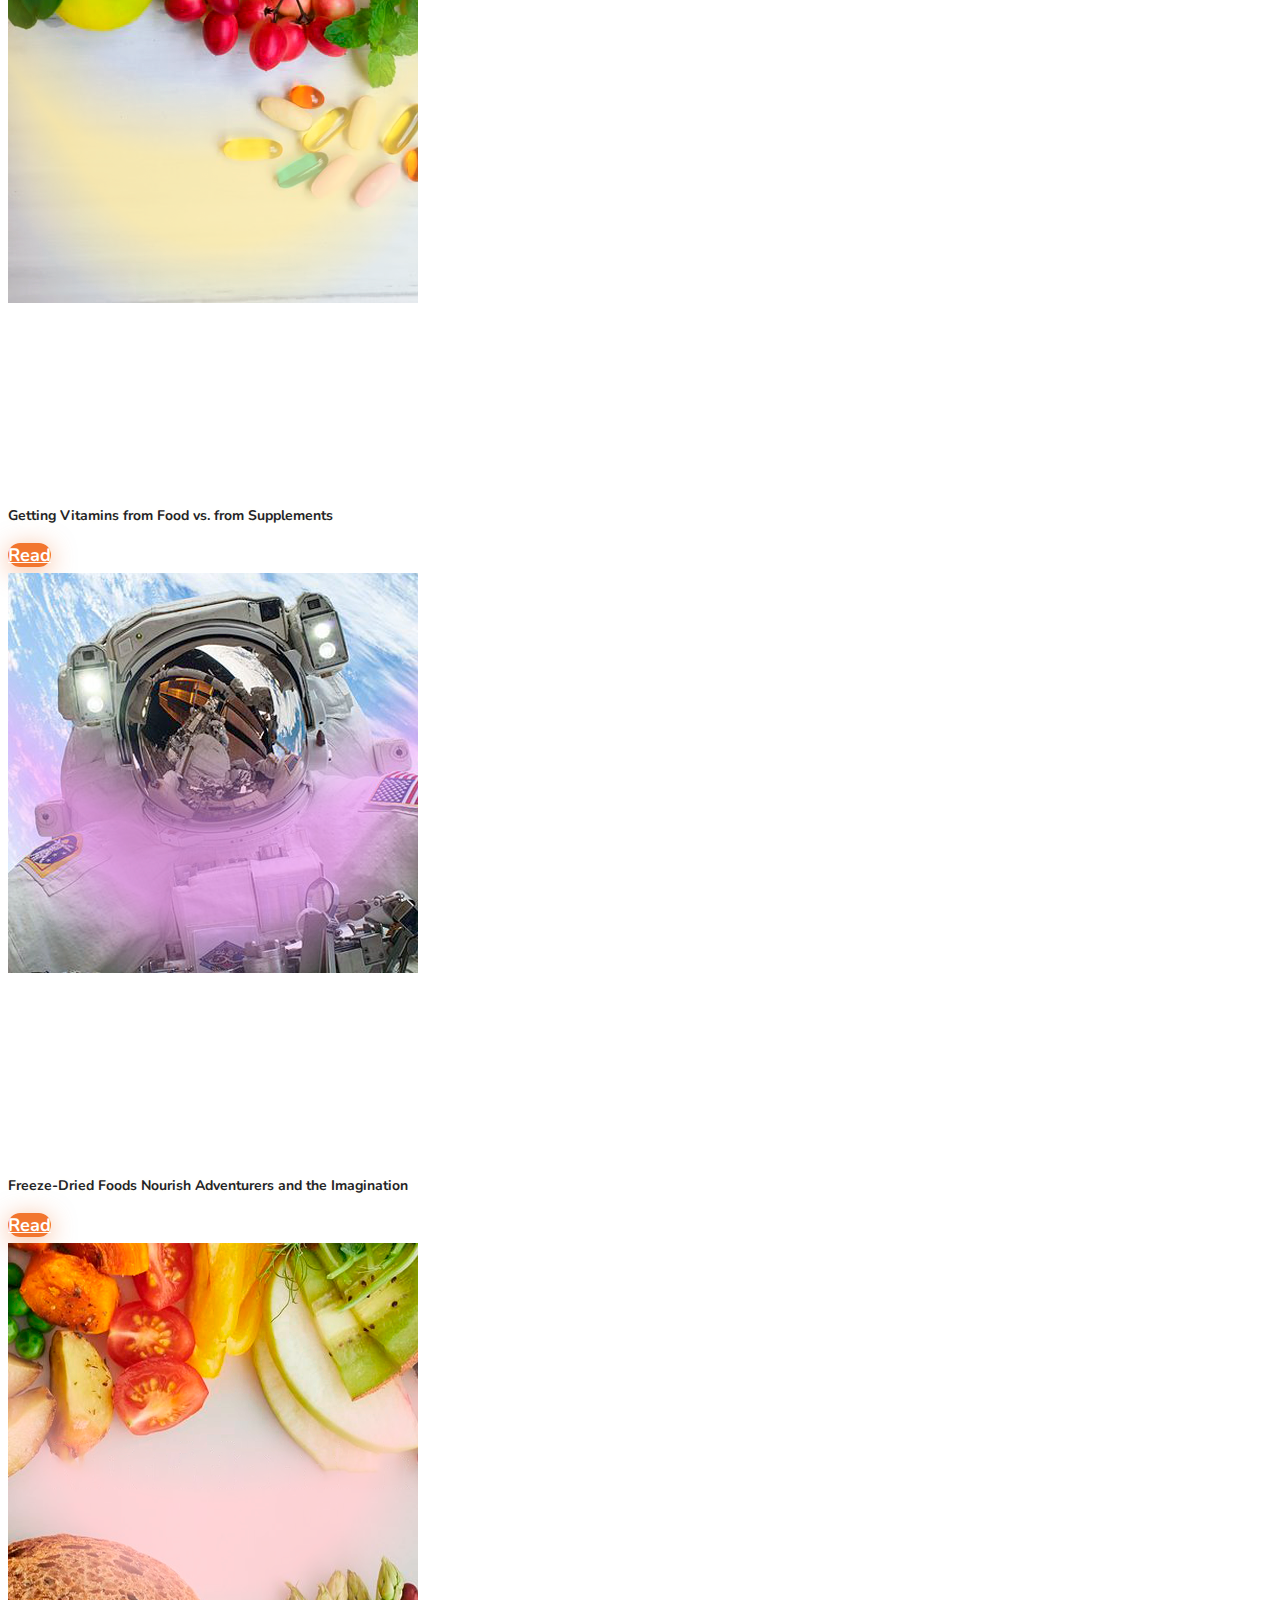
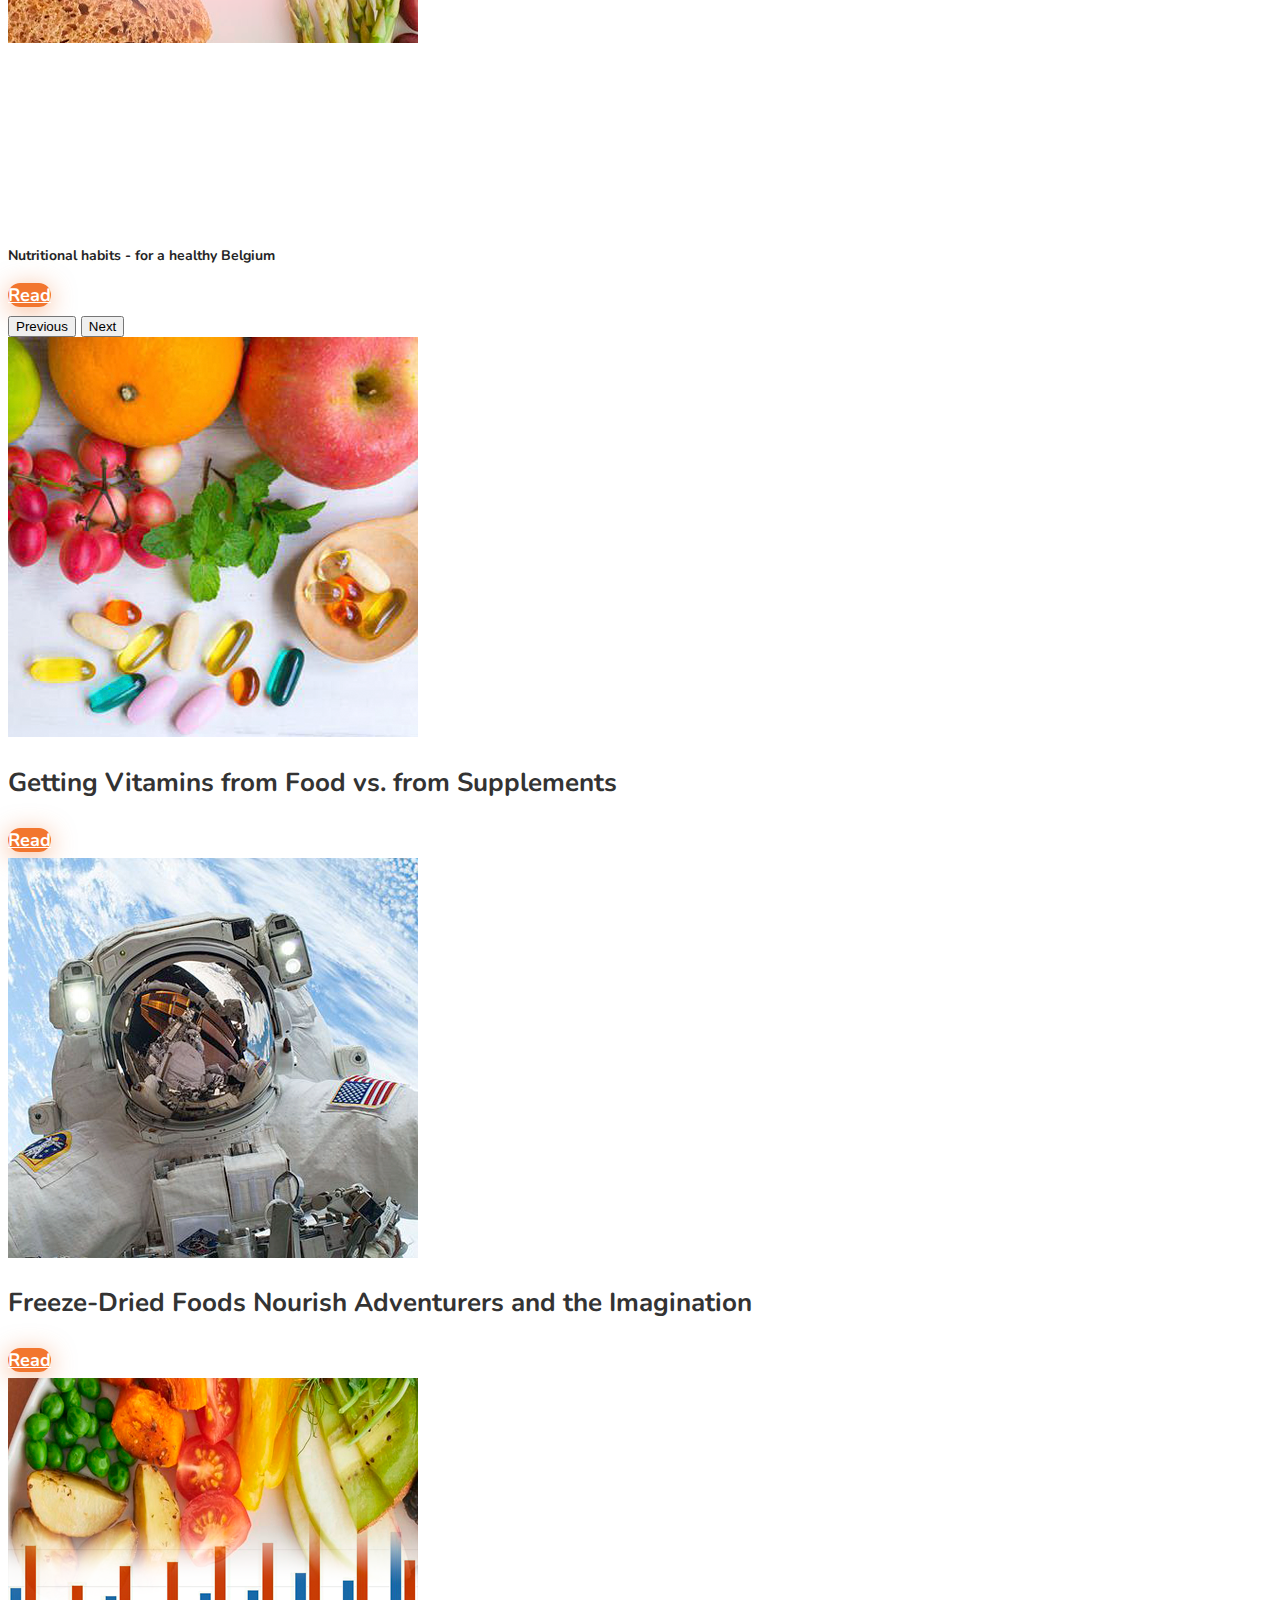
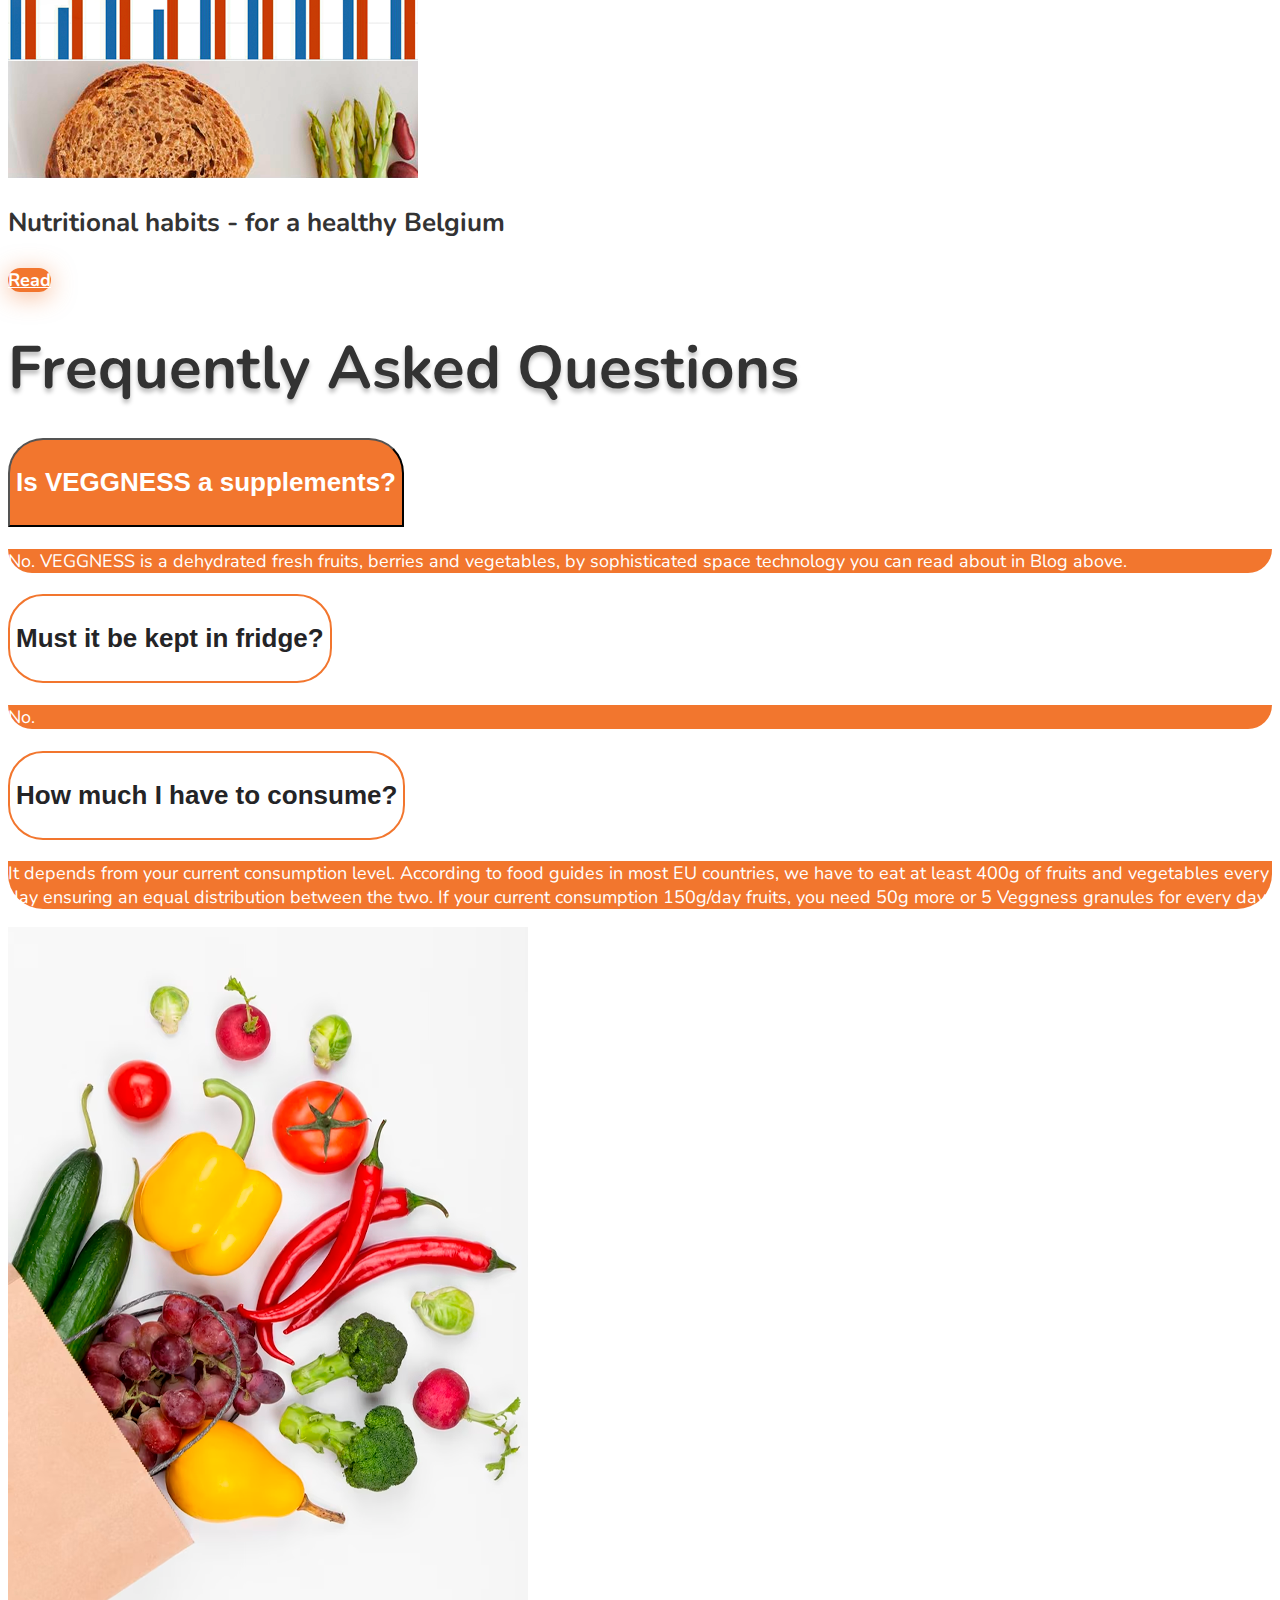
==== commit 5a8195b2: "new product packeges foto" ====
--- a/index.html
+++ b/index.html
@@ -198,7 +198,7 @@
       <div class="col-lg-6 col-xs-12 text-center">
         <picture>
           <source media="(min-width:576px)" srcset="images/4/left_mix_above.png">
-          <img src="images/4/left_mix_above_360.png" class="img-fluid" alt="fruktal">
+          <img src="images/4/left_mix_above_360.png" class="img-fluid" alt="photo with product packeges">
         </picture>
       </div>
       <div class="col-lg-6 col-xs-12">
@@ -512,7 +512,8 @@
     <div id="footerOpen"></div>
     <footer class="text-center fixed-bottom">
       <div id="footerButt" class="container-fluid">
-        <a href="" class="btn btn-mainMenu" data-bs-toggle="modal" data-bs-target="#qorder">Order</a>
+        <!-- <a href="" class="btn btn-mainMenu" data-bs-toggle="modal" data-bs-target="#qorder">Order</a> -->
+        <a href="pages/order.html" class="btn btn-mainMenu" target="_blank">Order</a>
       </div>
       <div id="footerClose"></div>
     </footer>
